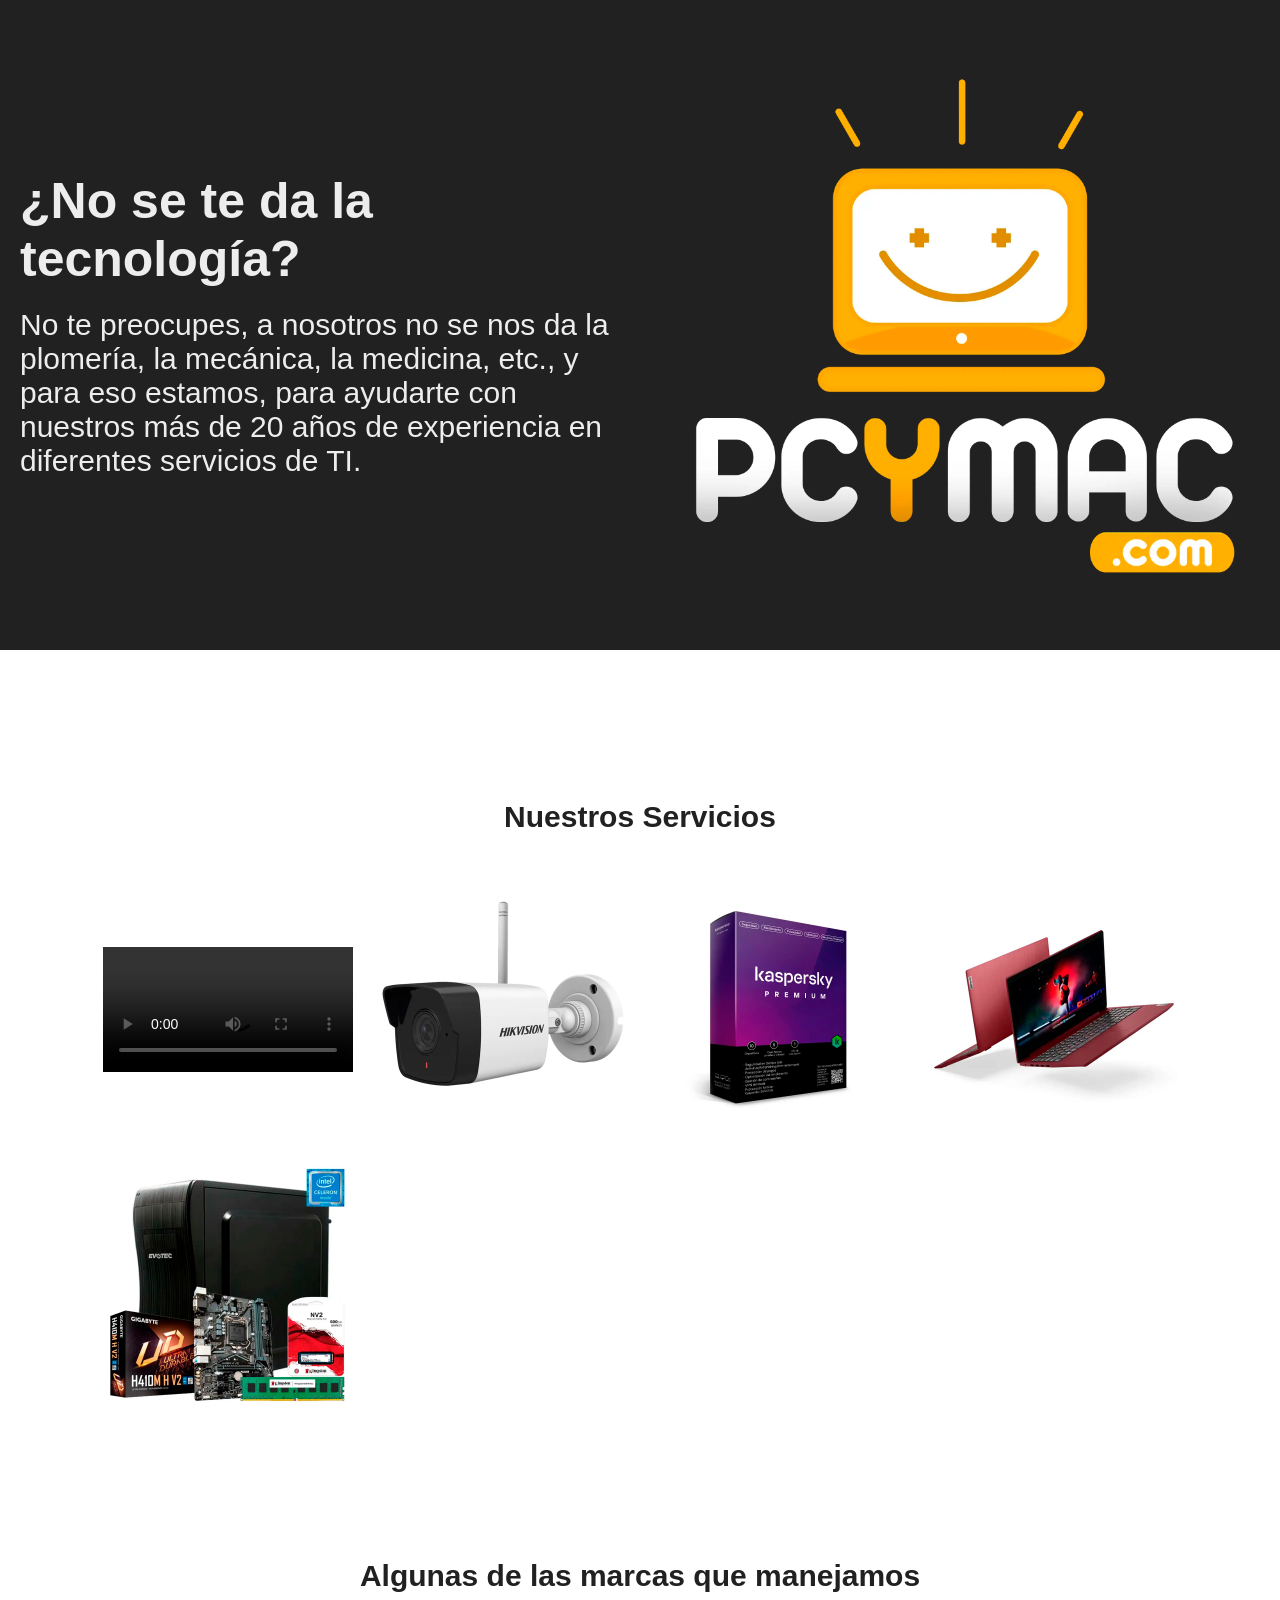
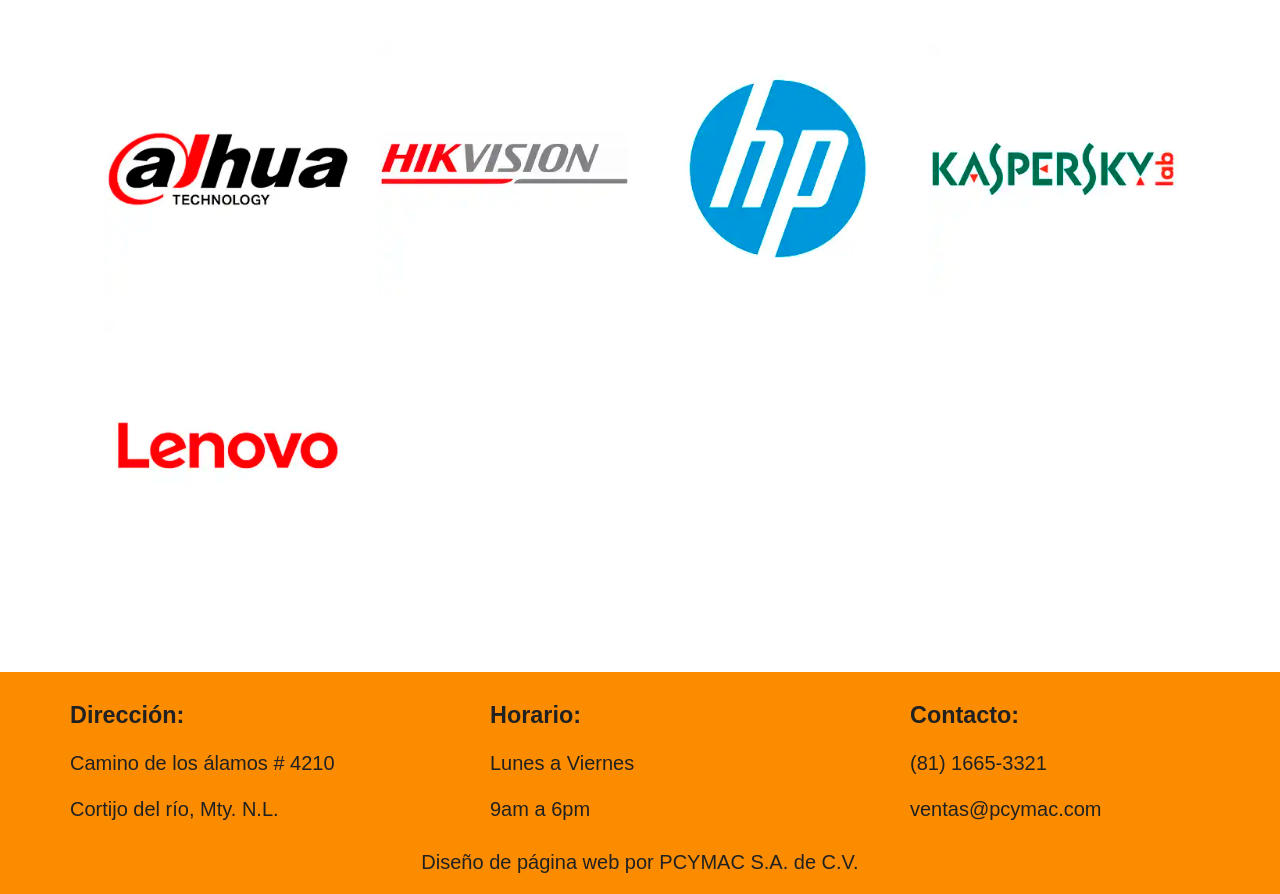
==== pcymac-servicios/index.html @ 591e0f41 "tenia el GA4 desactivado y arregle el footer" ====
<!DOCTYPE html>
<html lang="es">  <!-- encontré un error aquí, favor de checar en otras páginas -->
<head>
      <meta charset="UTF-8">
      <meta http-equiv="X-UA-Compatible" content="IE=edge">
      <meta name="viewport" content="width=device-width, initial-scale=1.0">
      <meta name="robots" content="index,follow">
      <link rel="canonical" href="https://pcymac.com/servicios/" > <!-- CAMBIAR LOS CANONICALS QUE TENGAMSO MAL EN OTRAS PAGINAS  -->
      <title>Servicios de TI - PCYMAC</title>
      <meta name="description" content="PCYMAC es una empresa de Monterrey, N.L. México, con mas de 20 años de experiencia en la reparación de computadoras, ya sean del tipo Laptop o Desktop" >
      <link rel="shortcut icon" href="../images/favicon.ico">
      <link rel="stylesheet" href="servicios.css">
      <!-- GA4 -->
      <script async src="https://www.googletagmanager.com/gtag/js?id=G-VNJ37D72L5"></script>
      <script>
            window.dataLayer = window.dataLayer || [];
            function gtag(){dataLayer.push(arguments);}
            gtag('js', new Date());
            
            gtag('config', 'G-VNJ37D72L5');
      </script> 
      <!-- <link rel="preconnect" href="https://fonts.googleapis.com">
      <link rel="preconnect" href="https://fonts.gstatic.com" crossorigin>
      <link href="https://fonts.googleapis.com/css2?family=Press+Start+2P&display=swap" rel="stylesheet"> -->
</head>
<main>
      <section class="hero">
            <div class="hero__info">
                  <h1 class="hero__title">¿No se te da la tecnología?</h1>
                  <p class="hero__text">No te preocupes, a nosotros no se nos da la plomería, la mecánica, la medicina, etc., y para eso estamos, para ayudarte con nuestros más de 20 años de experiencia en diferentes servicios de TI.</p>
            </div>
            <img class="hero__image" src="./imagenes/logo-pcymac.webp" alt="Logo de pcymac.com">
      </section>
      <section class="ourServices">
            <h2 class="ourServices__title">Nuestros Servicios</h2>
            <div class="ourServices__grid">
                  <video class="ourServices__item ourServices__item--video" src="./videos/video.mp4" autoplay controls></video>
                  <img class="ourServices__item" src="./imagenes/servicios/camara-wifi.webp" alt="Cámara de seguridad de la marca HikVision">
                  <img class="ourServices__item" src="./imagenes/servicios/kaspersky-antivirus.webp" alt="Antivirus Kaspersky">
                  <img class="ourServices__item" src="./imagenes/servicios/laptop-roja.webp" alt="Computadora portatil color roja">
                  <img class="ourServices__item" src="./imagenes/servicios/computadora-generecia.webp" alt="Computadora Genérica">
            </div>
      </section>
      <section class="marcas">
            <h2 class="ourServices__title">Algunas de las marcas que manejamos</h2>
            <div class="marcas__grid">
                  <div class="marcas__imagen">
                        <img src="./imagenes/marcas/dahua.webp" alt="Logo de la marca de cámaras de cctv Dahua">
                  </div>
                  <div class="marcas__imagen">
                        <img src="./imagenes/marcas/hikvision.webp" alt="Logo de la marca de cámaras de cctv Hikvision">
                  </div>
                  <div class="marcas__imagen">
                        <img src="./imagenes/marcas/hp.webp" alt="Logo de la marca de computadoras e impresoras HP">
                  </div>
                  <div class="marcas__imagen">
                        <img src="./imagenes/marcas/kaspersky.webp" alt="Logo de la marca de antivirus Kaspersky">
                  </div>
                  <div class="marcas__imagen">
                        <img src="./imagenes/marcas/lenovo.webp" alt="Logo de la marca de computadoras lenovo">
                  </div>
            </div>
      </section>
      <footer class="footer">
            <div class="footer__grid">
                  <div class="footer__item">
                        <h3 class="footer__title">Dirección:</h3><br>
                        <p class="footer__texto">Camino de los álamos # 4210</p><br>
                        <p class="footer__texto">Cortijo del río, Mty. N.L.</p>  
                  </div>
                  <div class="footer__item">
                        <h3 class="footer__title">Horario:</h3><br>
                        <p class="footer__texto">Lunes a Viernes</p><br>
                        <p class="footer__texto">9am a 6pm</p>  
                  </div>
                  <div class="footer__item">
                        <h3 class="footer__title">Contacto:</h3><br>
                        <p class="footer__texto">(81) 1665-3321</p><br>
                        <p class="footer__texto">ventas@pcymac.com</p>  
                  </div>
            </div>
            <div >
                  <p class="footer__autor">Diseño de página web por PCYMAC S.A. de C.V.</p>
            </div>
      </footer>
</main>      
</body>
</html>
---- pcymac-servicios/servicios.css ----
* {
      box-sizing: border-box;
      padding: 0;
      margin: 0;
}

html {
      font-size: 62.5%;
      font-family: 'Roboto', sans-serif;
}

main {
      max-width: auto;
      margin: 0 auto;
}

.hero {
      display: grid;
      /* grid-template-columns: 1fr 1fr; */
      grid-template-columns: minmax(300px, 1fr) 1fr;
      grid-auto-rows: 650px;
      background-color: #212121;
}

.hero__info {
      align-self: center;
      justify-self: center;
      max-width: 70rem;
      padding: 2rem;
}

.hero__title {
      color: #ededed;
      font-size: 5rem;
      padding-bottom: 2rem;
}

.hero__text {
      color: #ededed;
      font-size: 3rem;
}

.hero__image {
      width: 100%;
      height: 100%;
      object-fit: contain;
}

/* ------------------------------------------------------------ */
/*                        SEGUNDA SECCION                       */
/* ------------------------------------------------------------ */

.ourServices {
      margin: 10rem 0;
}

.ourServices__title {
      font-size: 3rem;
      color: #212121;
      font-weight: bolder;
      text-align: center;
      padding: 5rem;
      
}

.ourServices__grid {
      display: grid;
      grid-template-columns: repeat(auto-fit, minmax(150px, 250px));
      grid-auto-rows: 1fr;
      gap: 2.5rem;
      place-content: center;
}

.ourServices__item {
      width: 100%;
      height: auto;
      align-self: center;
}

.ourServices__item--video {
      background-color: #19c252;
      grid-area: 1 / 1 / 2 / 2;
      
      height: auto;
}


/* ------------------------------------------------------------ */
/*                        TERCERA SECCION                       */
/* ------------------------------------------------------------ */
.marcas {
      margin-bottom: 100px;
}
.marcas__grid {
      display: grid;
      grid-template-columns: repeat(auto-fit, minmax(100px, 250px));
      /* grid-auto-rows: 1fr; */
      gap: 2.5rem;
      place-content: center;

      /* background-color: #585857; */
}

.marcas__imagen img {
      width: 100%;
      height: 100%;
}

/* ------------------------------------------------------------ */
/*                       SECCION DE FOOTER                      */
/* ------------------------------------------------------------ */

.footer {      
      background-color: #fb8c00;      
      color: #212121;      
      font-size: 2rem;
}

.footer__grid {
      display: grid;
      grid-template-columns: repeat(auto-fit, minmax(240px, 1fr));
      
      padding: 20px;
      justify-content: center;
      gap: 20px;
}

/* .footer__title {
font-size: 2rem;
color: #ededed;
} */

.footer__item {
      margin: 0 auto;  /* Con esto ya pude centrarlo */
      padding: 10px;
      width: 320px;
} 

.footer__autor{
      display: grid;
      grid-template-columns: 1fr;
      justify-items: center;
      padding-bottom: 20px;
      width: auto;
}

/* ------------------------------------------------------------ */
/*                     SECCION RESPONSIVA                       */
/* ------------------------------------------------------------ */

@media screen and (max-width: 768px) {

      .hero {
            grid-template-columns: minmax(300px, 500px);
            grid-auto-rows: 450px;
            justify-content: center;
      }

      .hero__image {
            grid-area: 1 / 1 / 2 / 2;
      }

      .ourServices__grid, .marcas__grid {
            grid-template-columns: repeat(auto-fit, minmax(320px, 425px));
            grid-auto-rows: .7fr;
      }

      .ourServices__item--video {
            grid-area: 1 / 1 / 2 / 2;
      }

      /* .marcas__grid {
            grid-template-columns: repeat(auto-fit, minmax(320px, 425px));
      } */
      .footer {  
            font-size: 1.2rem;
      }

      .footer__item {
            width: 280px;
      } 

}
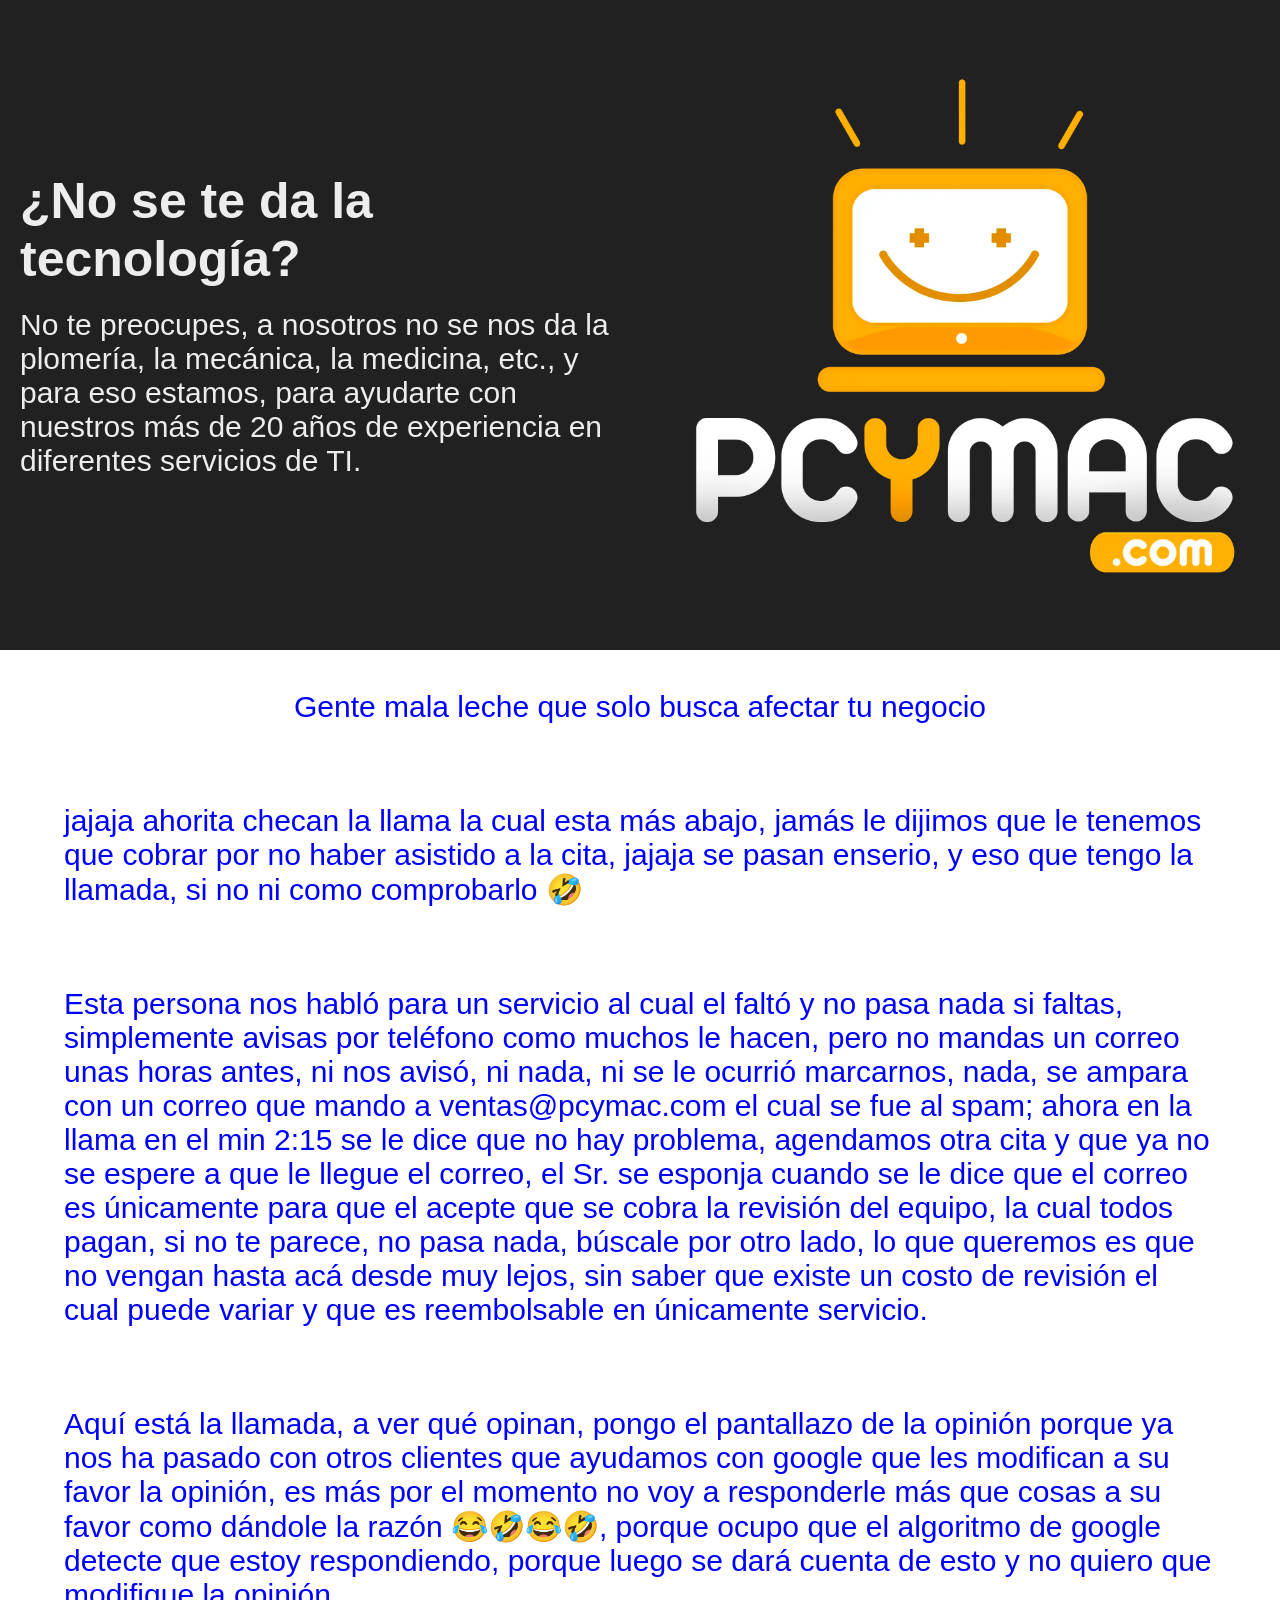
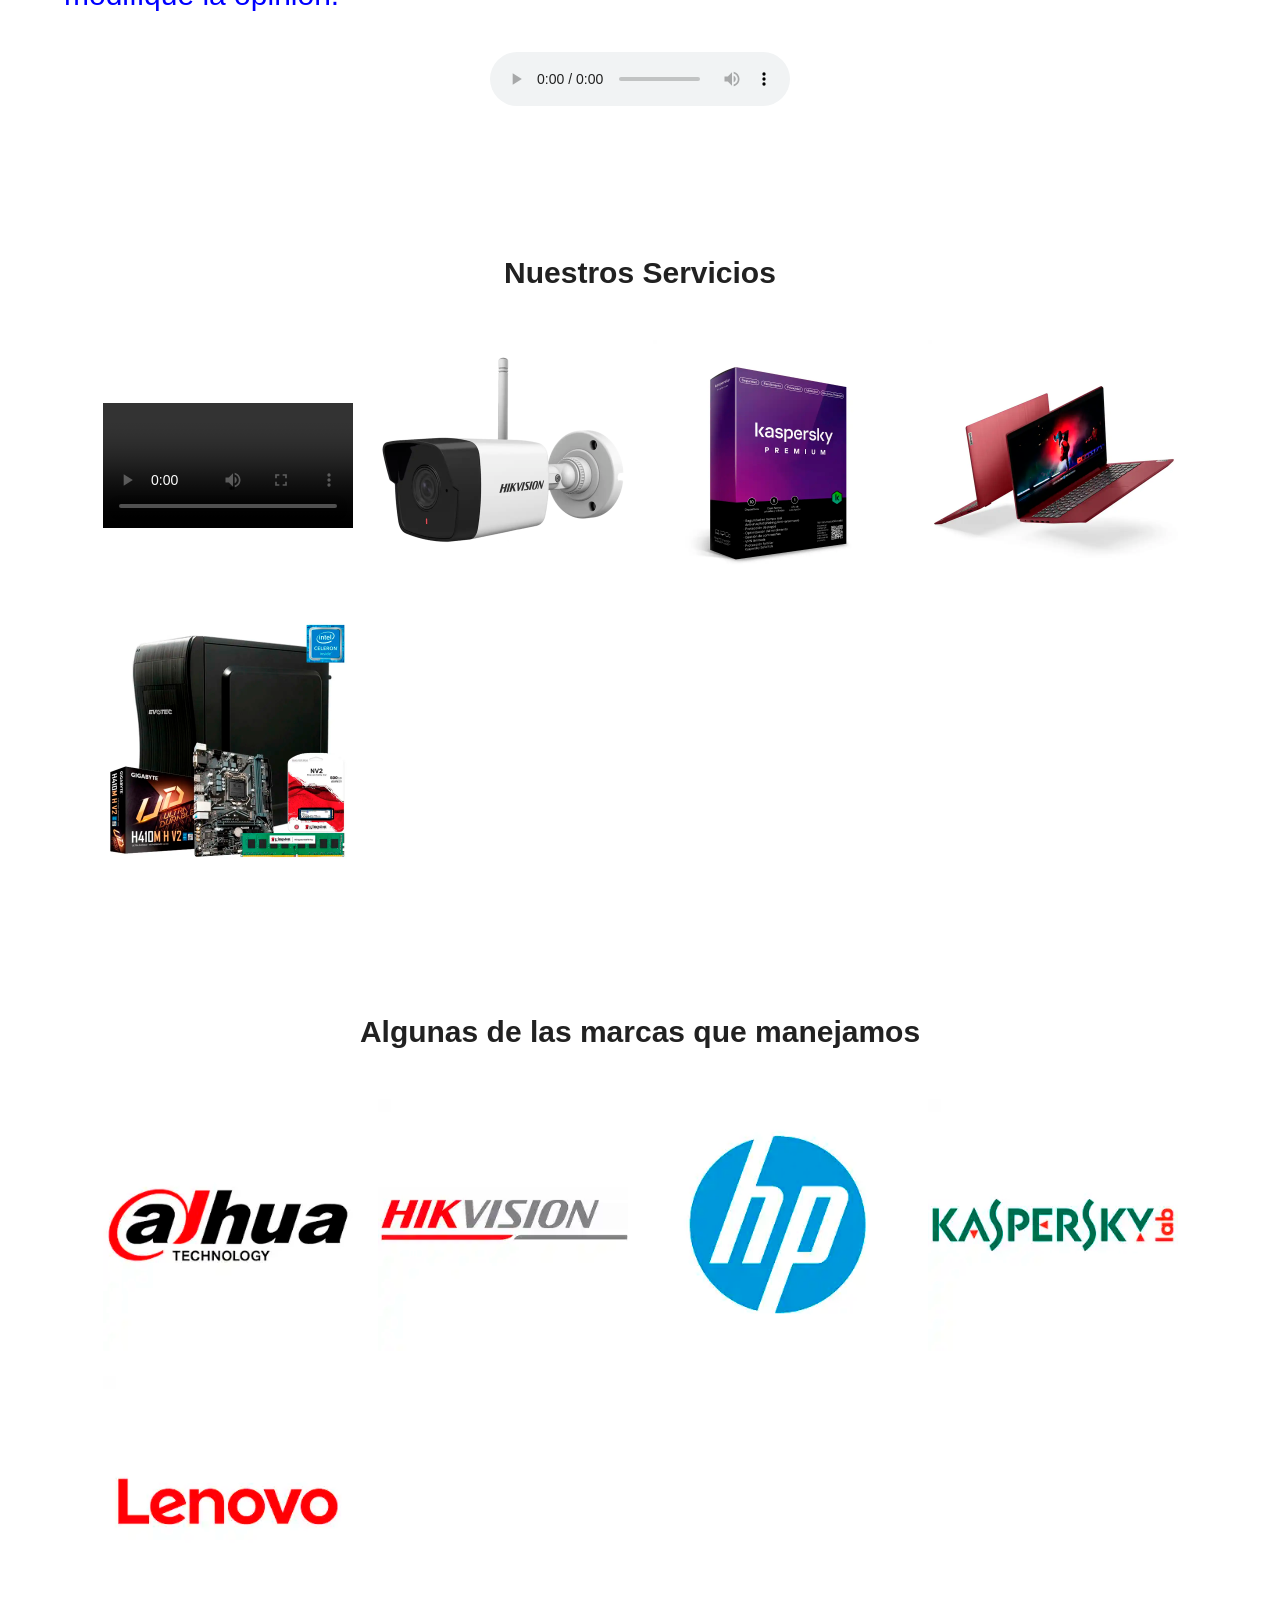
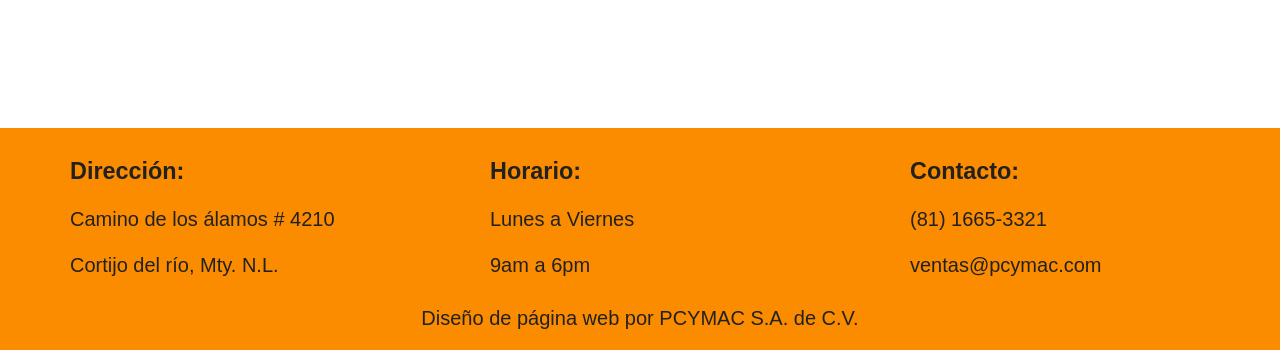
==== commit bcb8608e: "el mugroso que nos firmó una estrellita" ====
--- a/pcymac-servicios/index.html
+++ b/pcymac-servicios/index.html
@@ -31,10 +31,33 @@
             </div>
             <img class="hero__image" src="./imagenes/logo-pcymac.webp" alt="Logo de pcymac.com">
       </section>
+      <section class="gente-mugrosa">
+            <div class="contenedor__principal">
+                  <p>Gente mala leche que solo busca afectar tu negocio</p>
+
+                  <img src="/gente-mugrosa/comentario-negativo.png" alt="">
+
+                  <p>jajaja ahorita checan la llama la cual esta más abajo, jamás le dijimos que le tenemos que cobrar por no haber asistido a la cita, jajaja se pasan enserio, y eso que tengo la llamada, si no ni como comprobarlo 🤣</p>
+
+                  
+                  <img src="/gente-mugrosa/ricardo-pedraza-guido.png" alt="">
+                  
+                  <p>Esta persona nos habló para un servicio al cual el faltó y no pasa nada si faltas, simplemente avisas por teléfono como muchos le hacen, pero no mandas un correo unas horas antes, ni nos avisó, ni nada, ni se le ocurrió marcarnos, nada, se ampara con un correo que mando a ventas@pcymac.com el cual se fue al spam; ahora en la llama en el min 2:15 se le dice que no hay problema, agendamos otra cita y que ya no se espere a que le llegue el correo, el Sr. se esponja cuando se le dice que el correo es únicamente para que el acepte que se cobra la revisión del equipo, la cual todos pagan, si no te parece, no pasa nada, búscale por otro lado, lo que queremos es que no vengan hasta acá desde muy lejos, sin saber que existe un costo de revisión el cual puede variar y que es reembolsable en únicamente servicio.</p>
+
+                  <img src="/gente-mugrosa/telefono-ricardo-pedraza-guido.jpeg" alt="">
+
+                  <p>Aquí está la llamada, a ver qué opinan, pongo el pantallazo de la opinión porque ya nos ha pasado con otros clientes que ayudamos con google que les modifican a su favor la opinión, es más por el momento no voy a responderle más que cosas a su favor como dándole la razón 😂🤣😂🤣, porque ocupo que el algoritmo de google detecte que estoy respondiendo, porque luego se dará cuenta de esto y no quiero que modifique la opinión.</p>
+
+                  <audio src="/gente-mugrosa/llamada-de-guido.mp4" controls autoplay ></audio>
+                  
+            </div>
+
+      
+      </section>
       <section class="ourServices">
             <h2 class="ourServices__title">Nuestros Servicios</h2>
             <div class="ourServices__grid">
-                  <video class="ourServices__item ourServices__item--video" src="./videos/video.mp4" autoplay controls></video>
+                  <video class="ourServices__item ourServices__item--video" src="./videos/video.mp4" controls></video>
                   <img class="ourServices__item" src="./imagenes/servicios/camara-wifi.webp" alt="Cámara de seguridad de la marca HikVision">
                   <img class="ourServices__item" src="./imagenes/servicios/kaspersky-antivirus.webp" alt="Antivirus Kaspersky">
                   <img class="ourServices__item" src="./imagenes/servicios/laptop-roja.webp" alt="Computadora portatil color roja">
--- a/pcymac-servicios/servicios.css
+++ b/pcymac-servicios/servicios.css
@@ -45,6 +45,29 @@
       height: 100%;
       object-fit: contain;
 }
+
+
+.gente-mugrosa {
+      width: 100%;
+      height: auto;
+      font-size: 3rem;
+      color: blue;      
+}
+.contenedor__principal p {
+      display: grid;
+      justify-content: center;
+      max-width: 90%;
+      margin: 4rem auto;
+}
+.contenedor__principal img {
+      display: grid;
+      margin: 4rem auto;
+}
+.contenedor__principal audio {
+      display: grid;
+      margin: 4rem auto;
+}
+
 
 /* ------------------------------------------------------------ */
 /*                        SEGUNDA SECCION                       */
@@ -150,6 +173,20 @@
 
 @media screen and (max-width: 768px) {
 
+      .gente-mugrosa {
+            width: 425px;
+            font-size: 1.6rem;
+      }
+      .contenedor__principal p {
+      }
+      .contenedor__principal img {
+            max-width: 425px;
+      }
+      .contenedor__principal audio {
+            display: grid;
+            margin: 4rem auto;
+      }
+
       .hero {
             grid-template-columns: minmax(300px, 500px);
             grid-auto-rows: 450px;
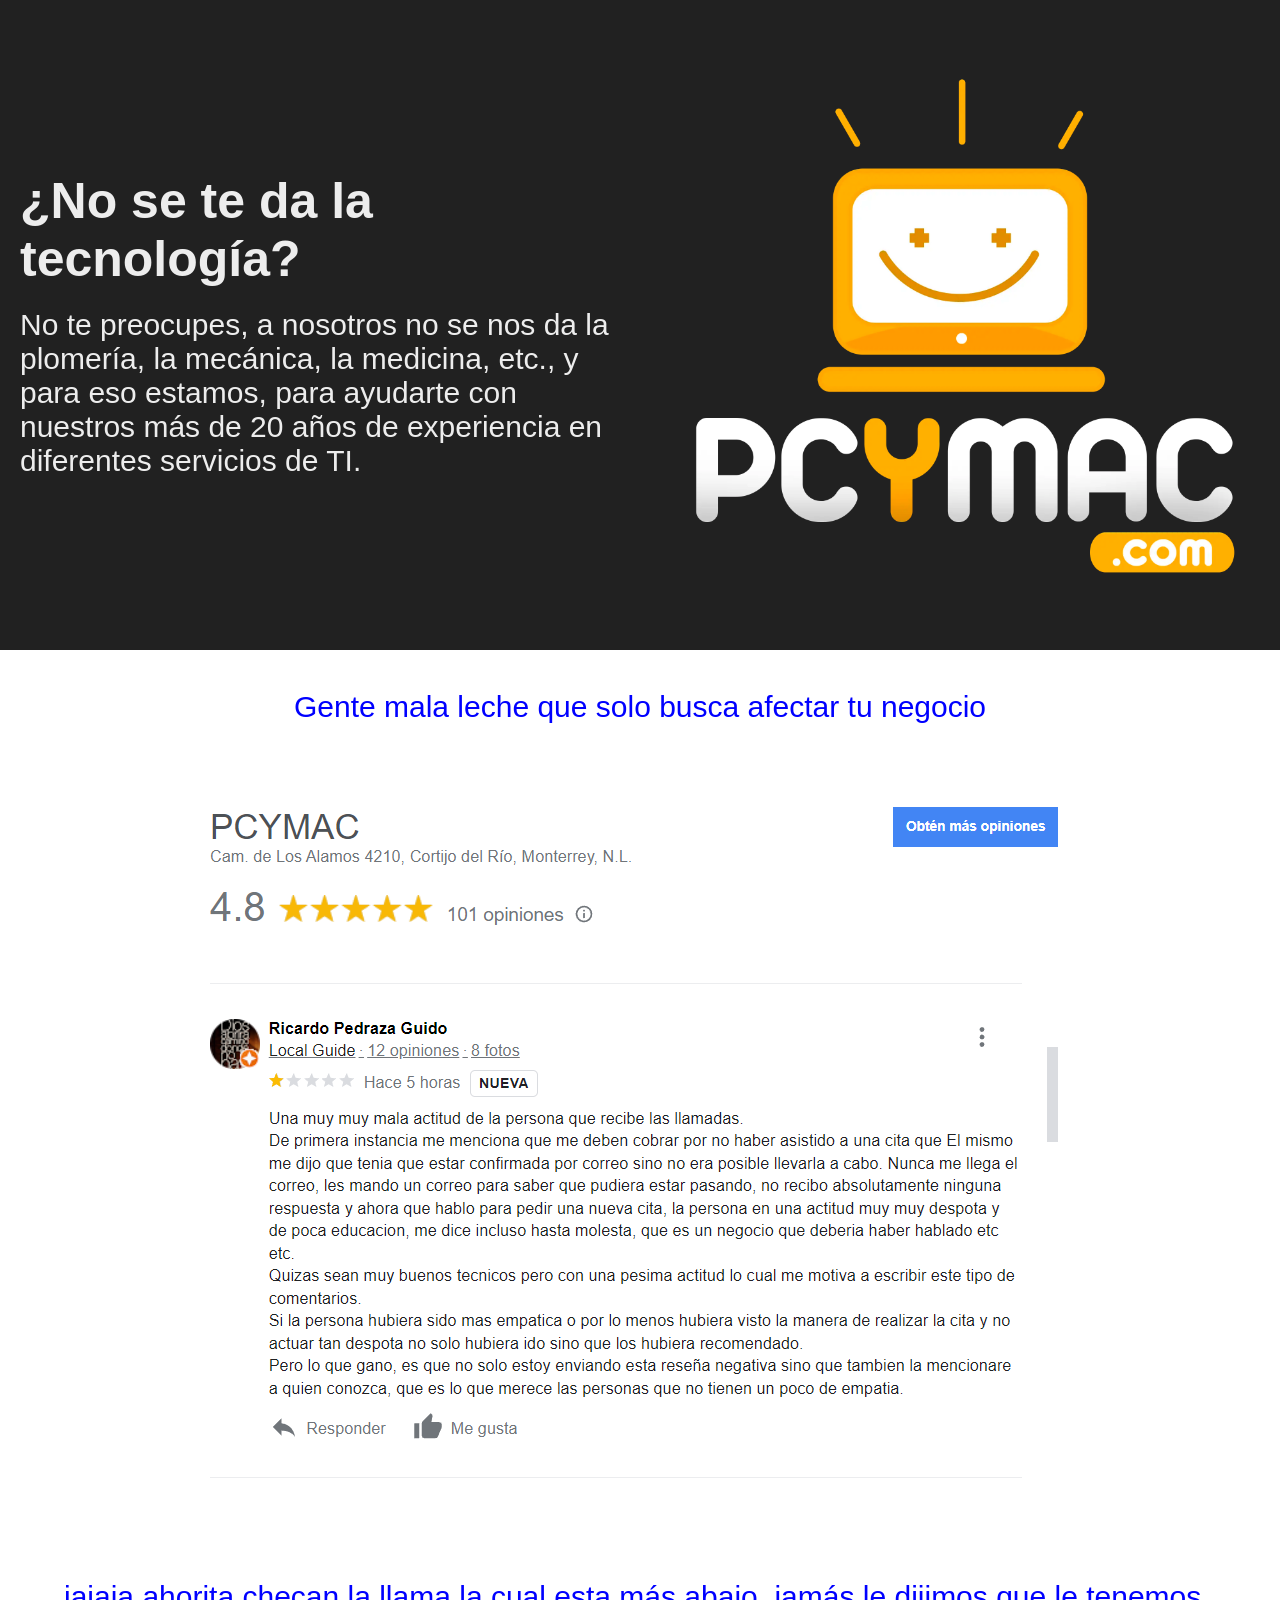
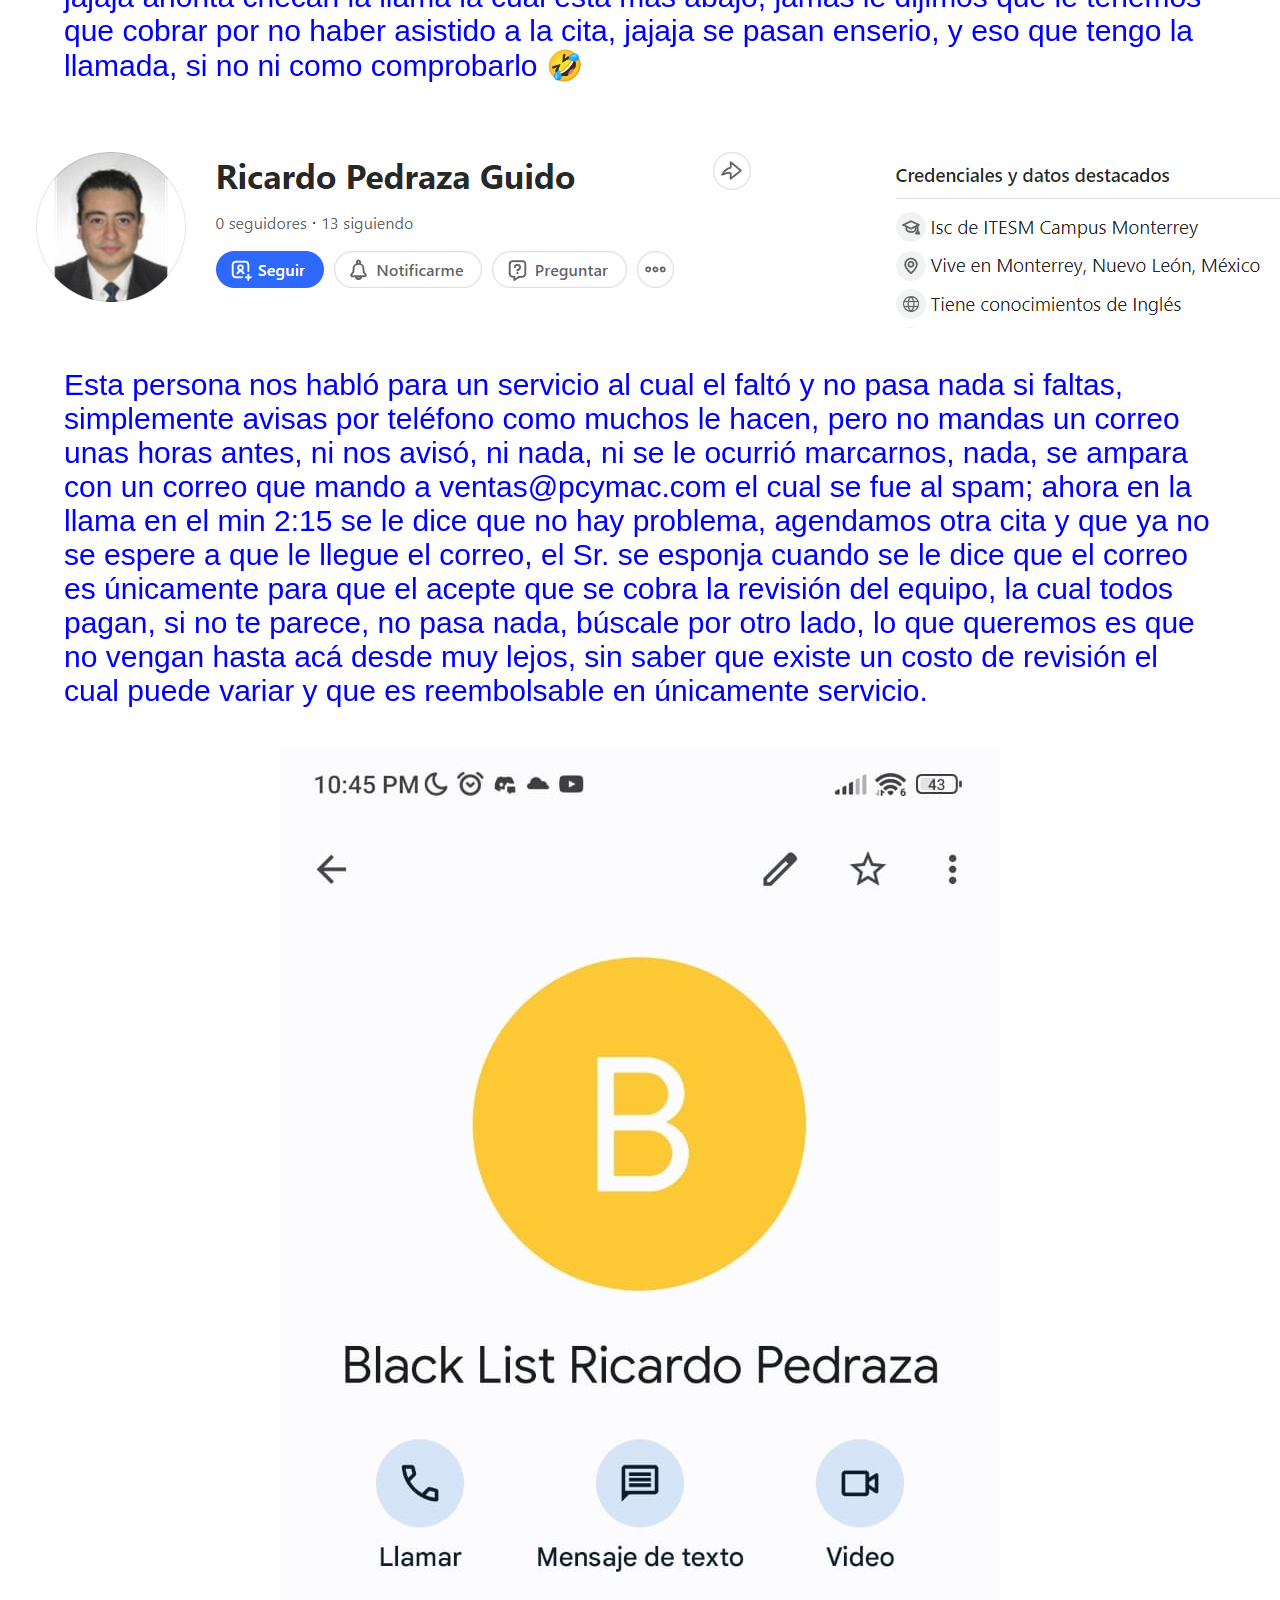
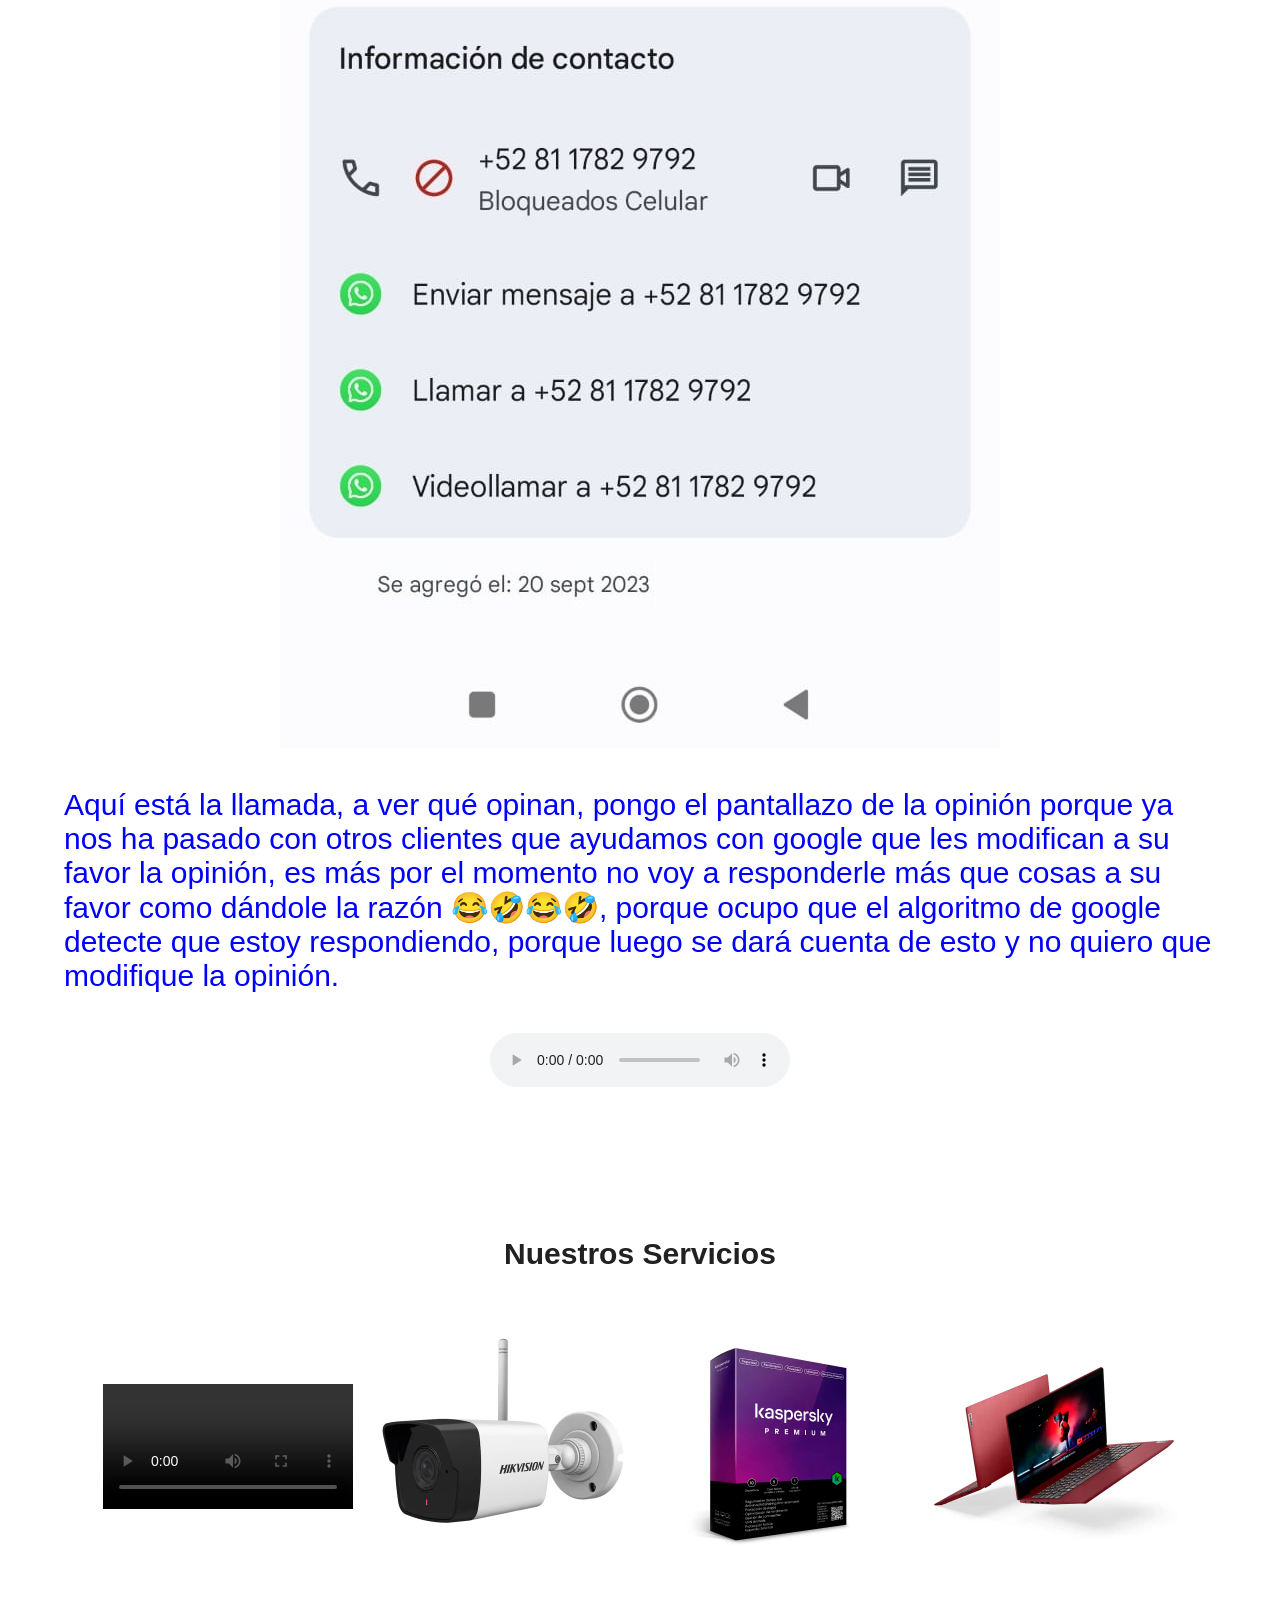
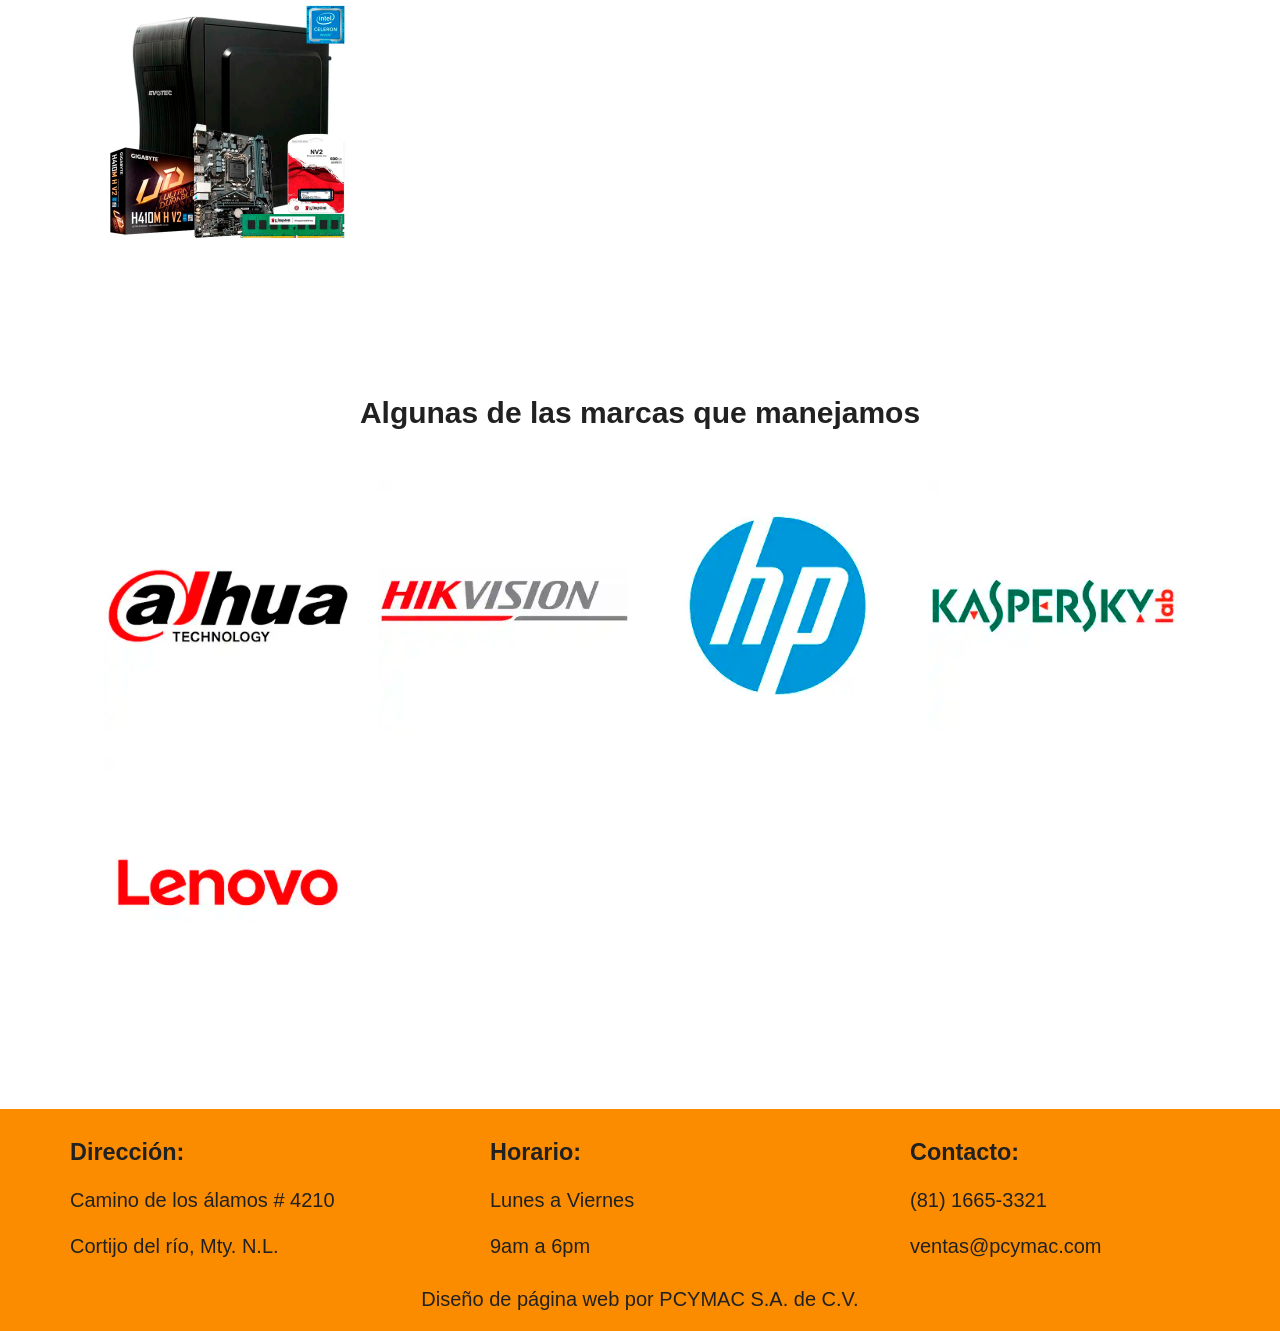
==== commit 1d588135: "me faltarron unos puntitos" ====
--- a/pcymac-servicios/index.html
+++ b/pcymac-servicios/index.html
@@ -35,20 +35,20 @@
             <div class="contenedor__principal">
                   <p>Gente mala leche que solo busca afectar tu negocio</p>
 
-                  <img src="/gente-mugrosa/comentario-negativo.png" alt="">
+                  <img src="./gente-mugrosa/comentario-negativo.png" alt="">
 
                   <p>jajaja ahorita checan la llama la cual esta más abajo, jamás le dijimos que le tenemos que cobrar por no haber asistido a la cita, jajaja se pasan enserio, y eso que tengo la llamada, si no ni como comprobarlo 🤣</p>
 
                   
-                  <img src="/gente-mugrosa/ricardo-pedraza-guido.png" alt="">
+                  <img src="./gente-mugrosa/ricardo-pedraza-guido.png" alt="">
                   
                   <p>Esta persona nos habló para un servicio al cual el faltó y no pasa nada si faltas, simplemente avisas por teléfono como muchos le hacen, pero no mandas un correo unas horas antes, ni nos avisó, ni nada, ni se le ocurrió marcarnos, nada, se ampara con un correo que mando a ventas@pcymac.com el cual se fue al spam; ahora en la llama en el min 2:15 se le dice que no hay problema, agendamos otra cita y que ya no se espere a que le llegue el correo, el Sr. se esponja cuando se le dice que el correo es únicamente para que el acepte que se cobra la revisión del equipo, la cual todos pagan, si no te parece, no pasa nada, búscale por otro lado, lo que queremos es que no vengan hasta acá desde muy lejos, sin saber que existe un costo de revisión el cual puede variar y que es reembolsable en únicamente servicio.</p>
 
-                  <img src="/gente-mugrosa/telefono-ricardo-pedraza-guido.jpeg" alt="">
+                  <img src="./gente-mugrosa/telefono-ricardo-pedraza-guido.jpeg" alt="">
 
                   <p>Aquí está la llamada, a ver qué opinan, pongo el pantallazo de la opinión porque ya nos ha pasado con otros clientes que ayudamos con google que les modifican a su favor la opinión, es más por el momento no voy a responderle más que cosas a su favor como dándole la razón 😂🤣😂🤣, porque ocupo que el algoritmo de google detecte que estoy respondiendo, porque luego se dará cuenta de esto y no quiero que modifique la opinión.</p>
 
-                  <audio src="/gente-mugrosa/llamada-de-guido.mp4" controls autoplay ></audio>
+                  <audio src="./gente-mugrosa/llamada-de-guido.mp4" controls autoplay ></audio>
                   
             </div>
 
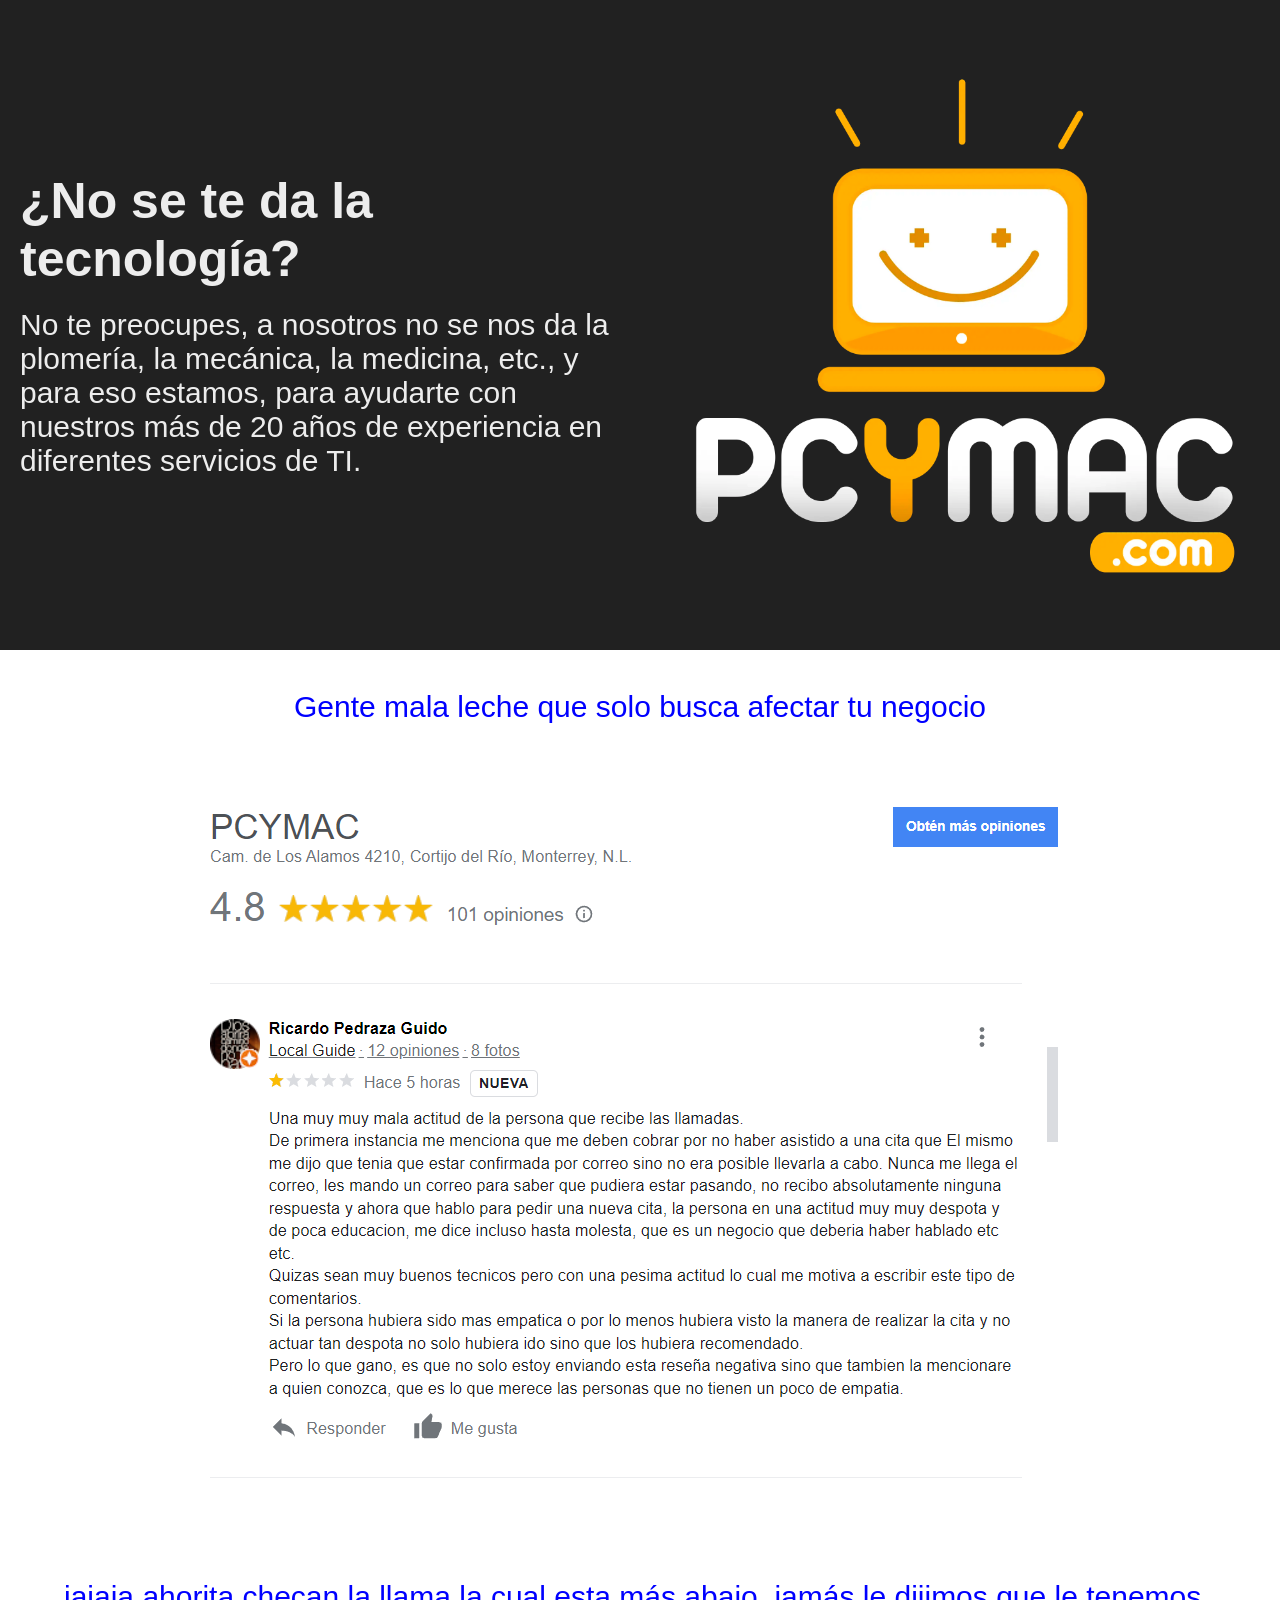
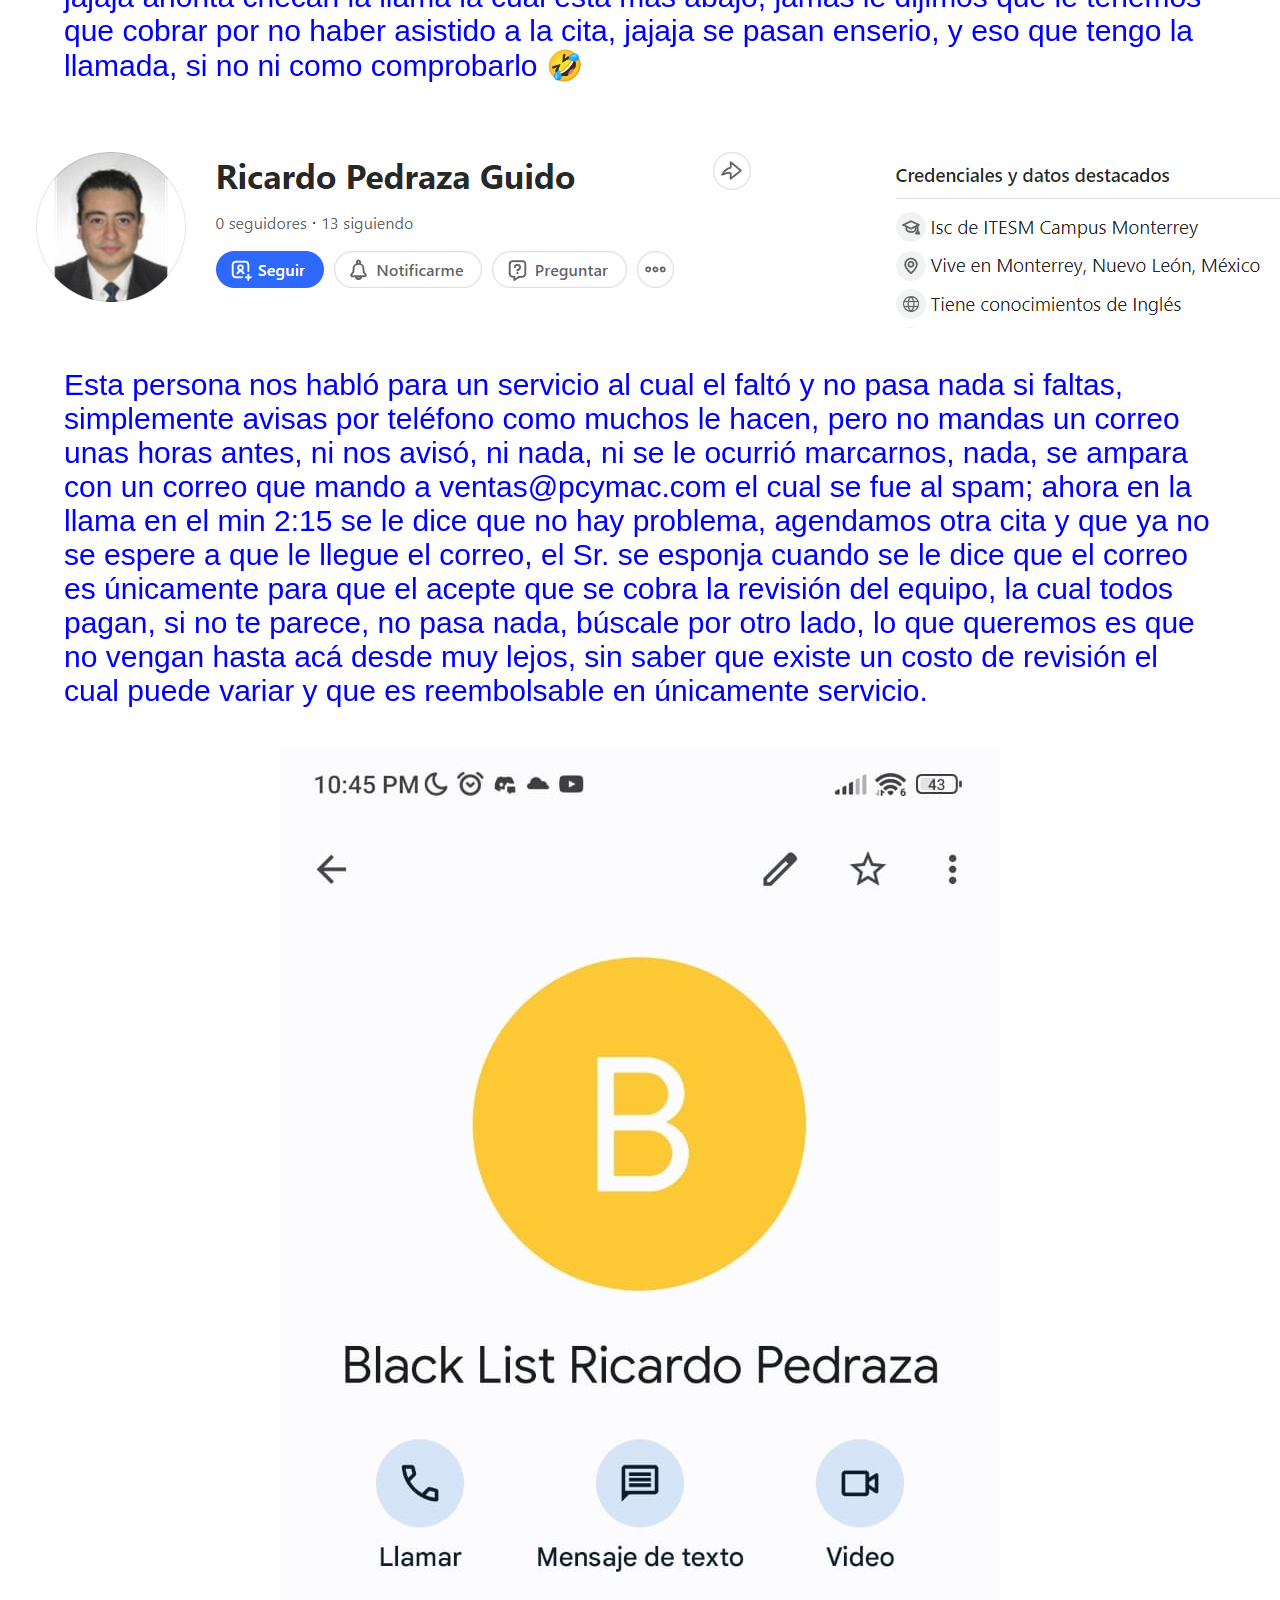
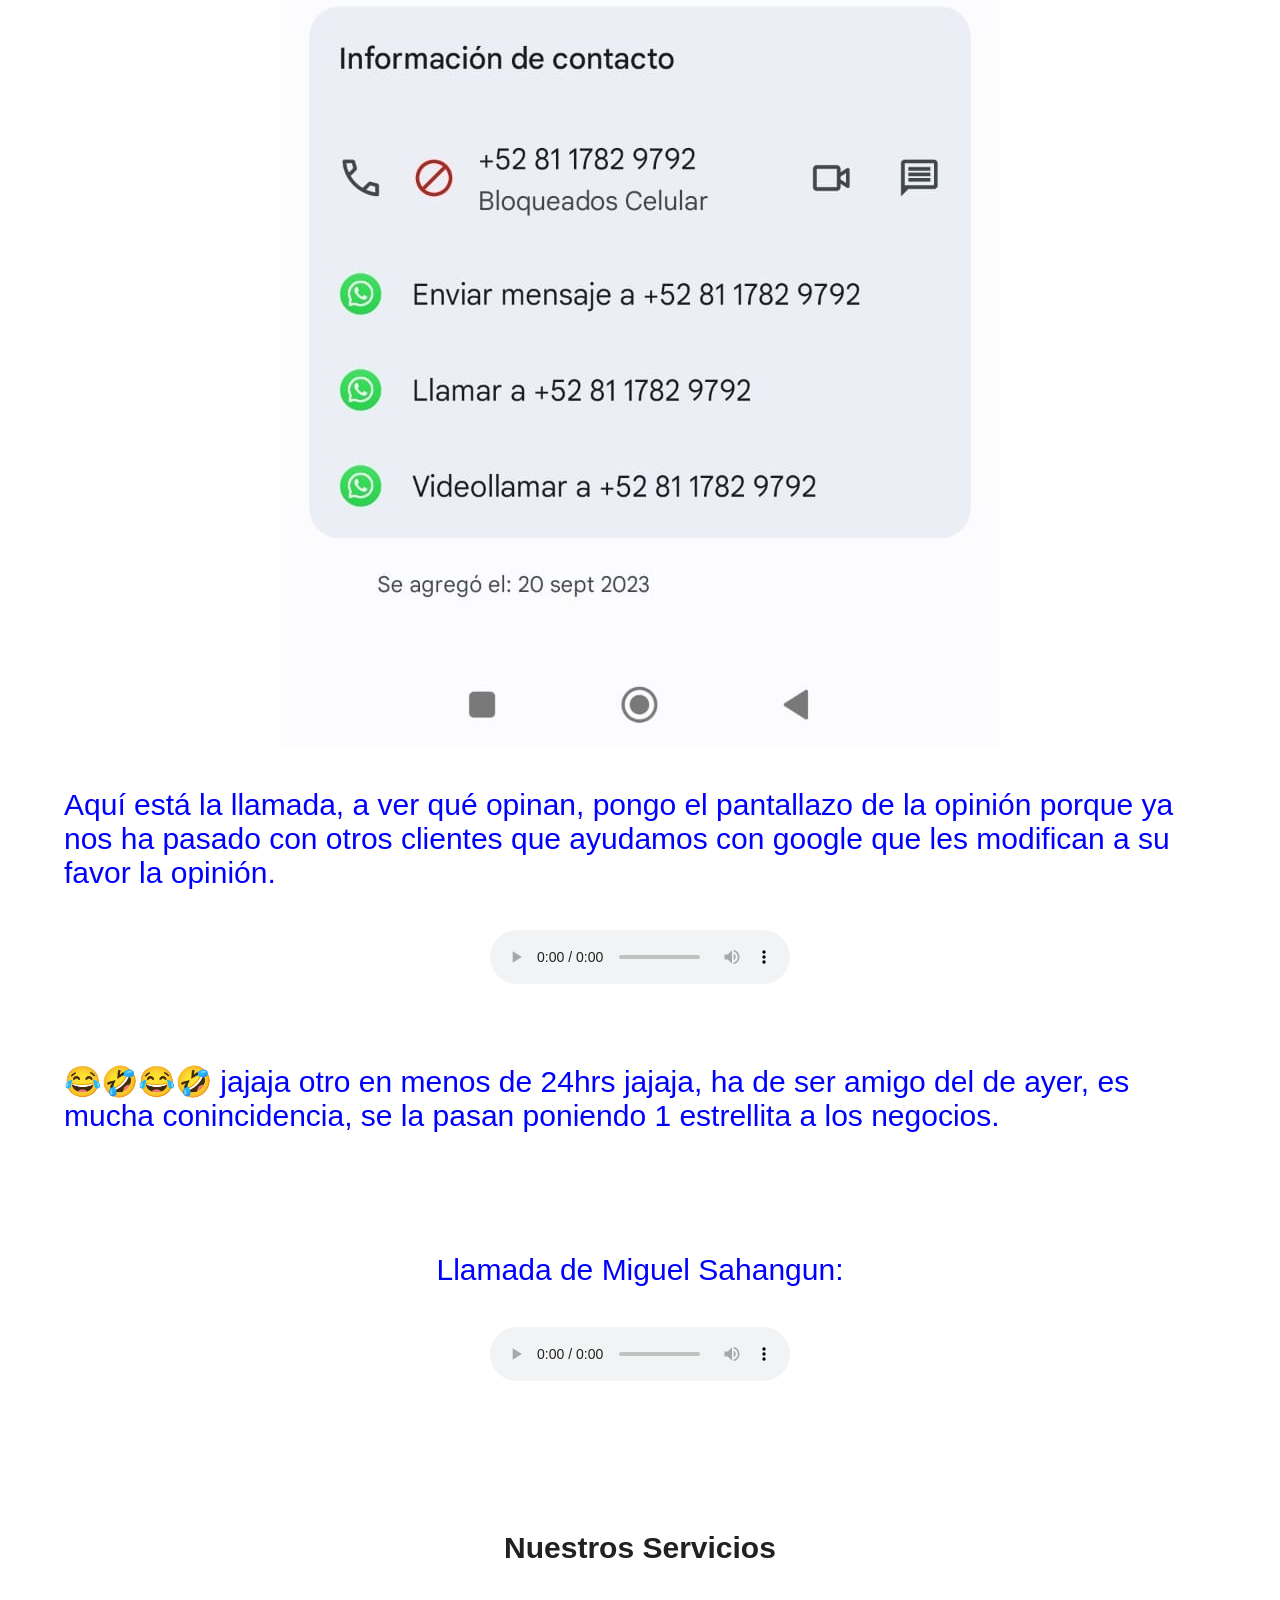
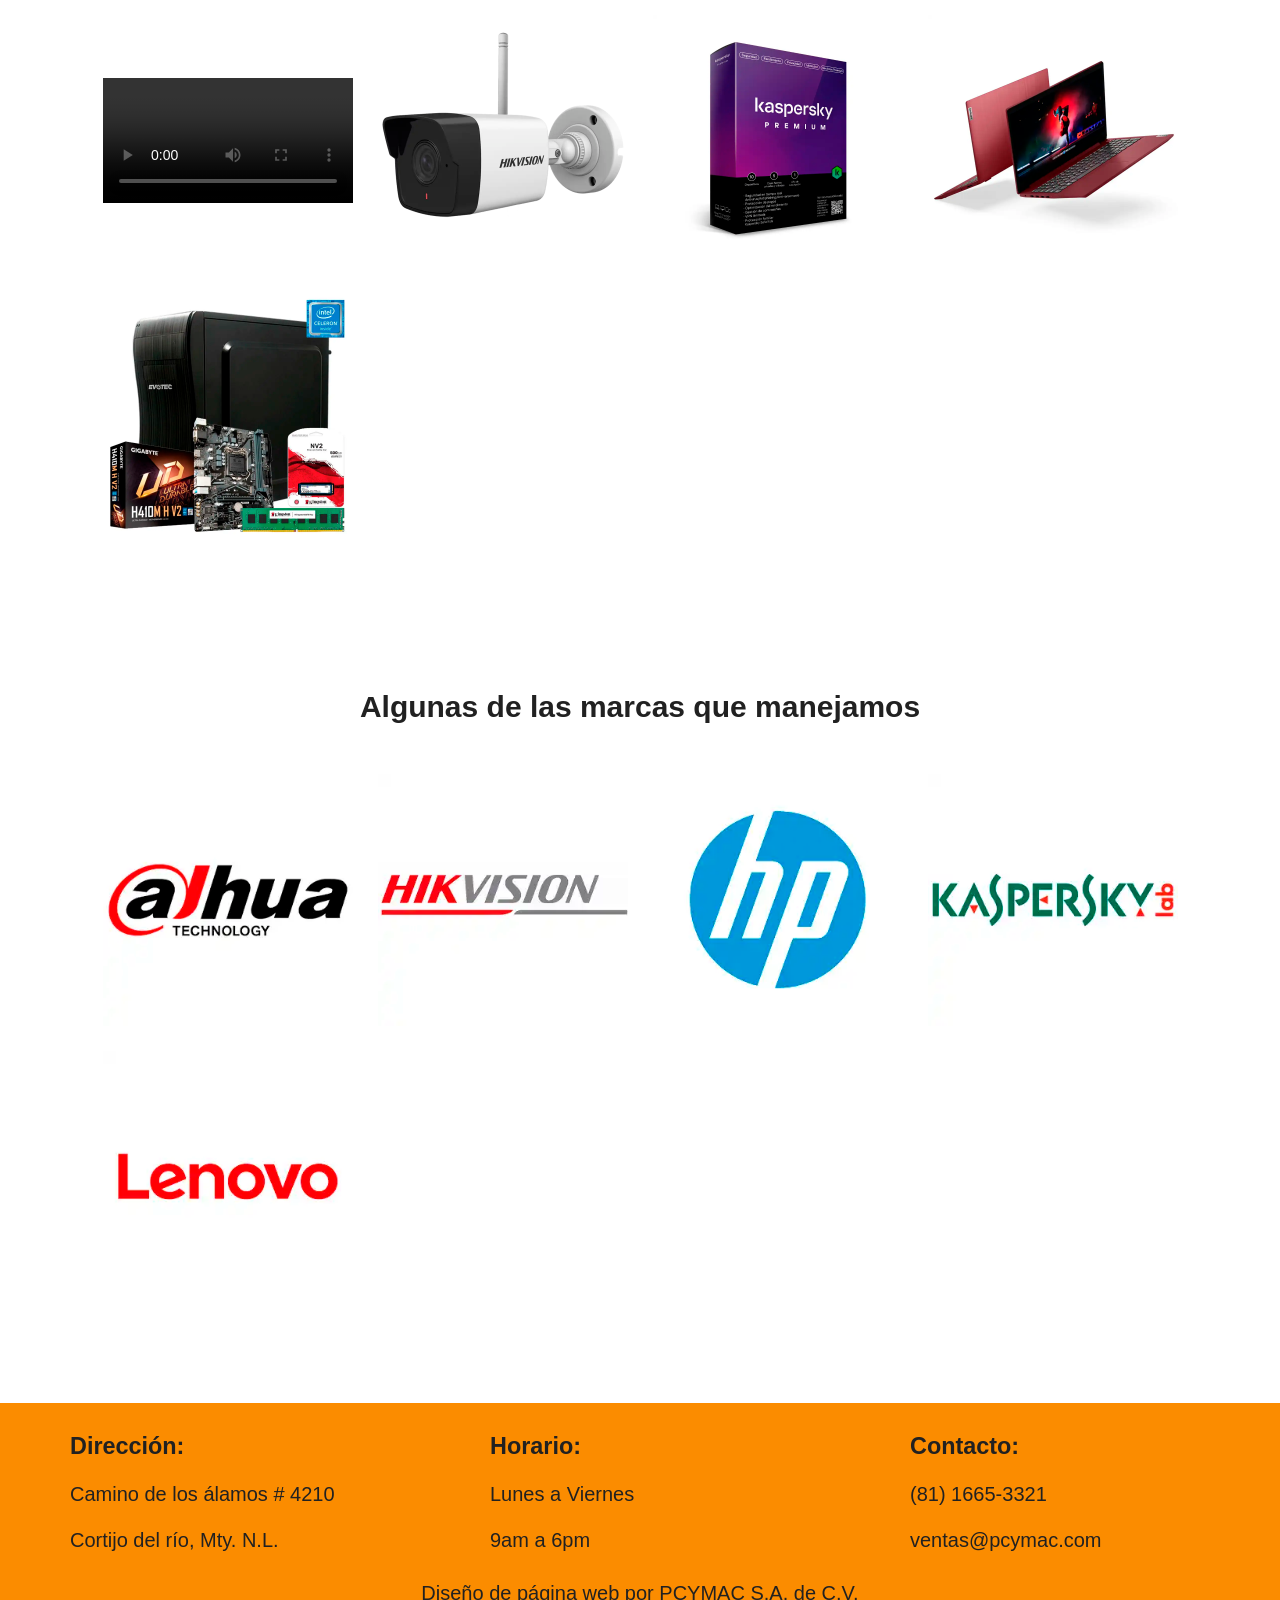
==== commit 5d7e4fb7: "ahora otro pndjo que no quiere hacer cita y se enoja" ====
--- a/pcymac-servicios/index.html
+++ b/pcymac-servicios/index.html
@@ -46,10 +46,21 @@
 
                   <img src="./gente-mugrosa/telefono-ricardo-pedraza-guido.jpeg" alt="">
 
-                  <p>Aquí está la llamada, a ver qué opinan, pongo el pantallazo de la opinión porque ya nos ha pasado con otros clientes que ayudamos con google que les modifican a su favor la opinión, es más por el momento no voy a responderle más que cosas a su favor como dándole la razón 😂🤣😂🤣, porque ocupo que el algoritmo de google detecte que estoy respondiendo, porque luego se dará cuenta de esto y no quiero que modifique la opinión.</p>
+                  <p>Aquí está la llamada, a ver qué opinan, pongo el pantallazo de la opinión porque ya nos ha pasado con otros clientes que ayudamos con google que les modifican a su favor la opinión.</p>
 
                   <audio src="./gente-mugrosa/llamada-de-guido.mp4" controls autoplay ></audio>
                   
+                  <img src="/gente-mugrosa/miguel-sahangun/opinion.png" alt="">
+                  
+                  <p>😂🤣😂🤣 jajaja otro en menos de 24hrs jajaja, ha de ser amigo del de ayer, es mucha conincidencia, se la pasan poniendo 1 estrellita a los negocios.</p>
+                  
+                  <img src="/gente-mugrosa/miguel-sahangun/jajaja-se-la-pasa-en-aguilas.png" alt="">
+
+                  <img src="/gente-mugrosa/telefono-ricardo-pedraza-guido.jpeg" alt="">
+
+                  <p>Llamada de Miguel Sahangun:</p>
+                  
+                  <audio src="./gente-mugrosa/miguel-sahangun/llamada-de-miguel-sahagun.mp4" controls ></audio>
             </div>
 
       
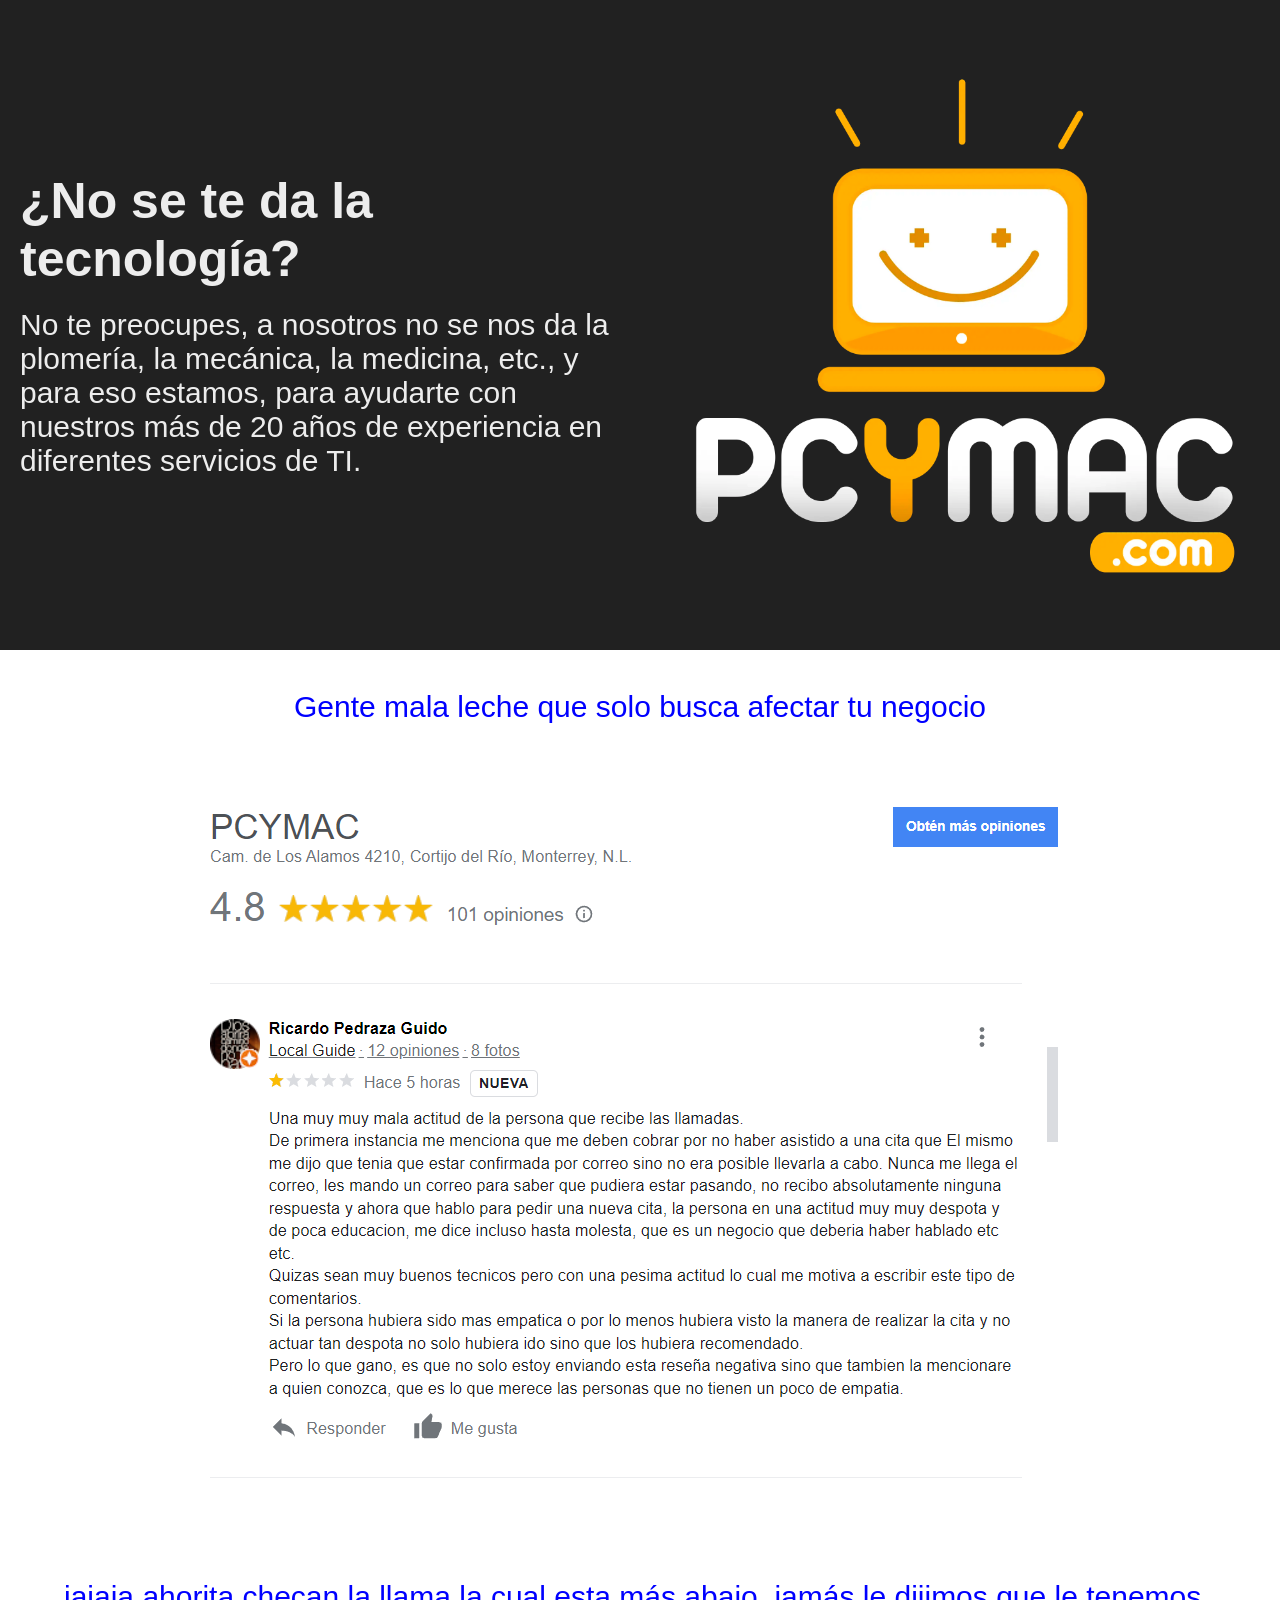
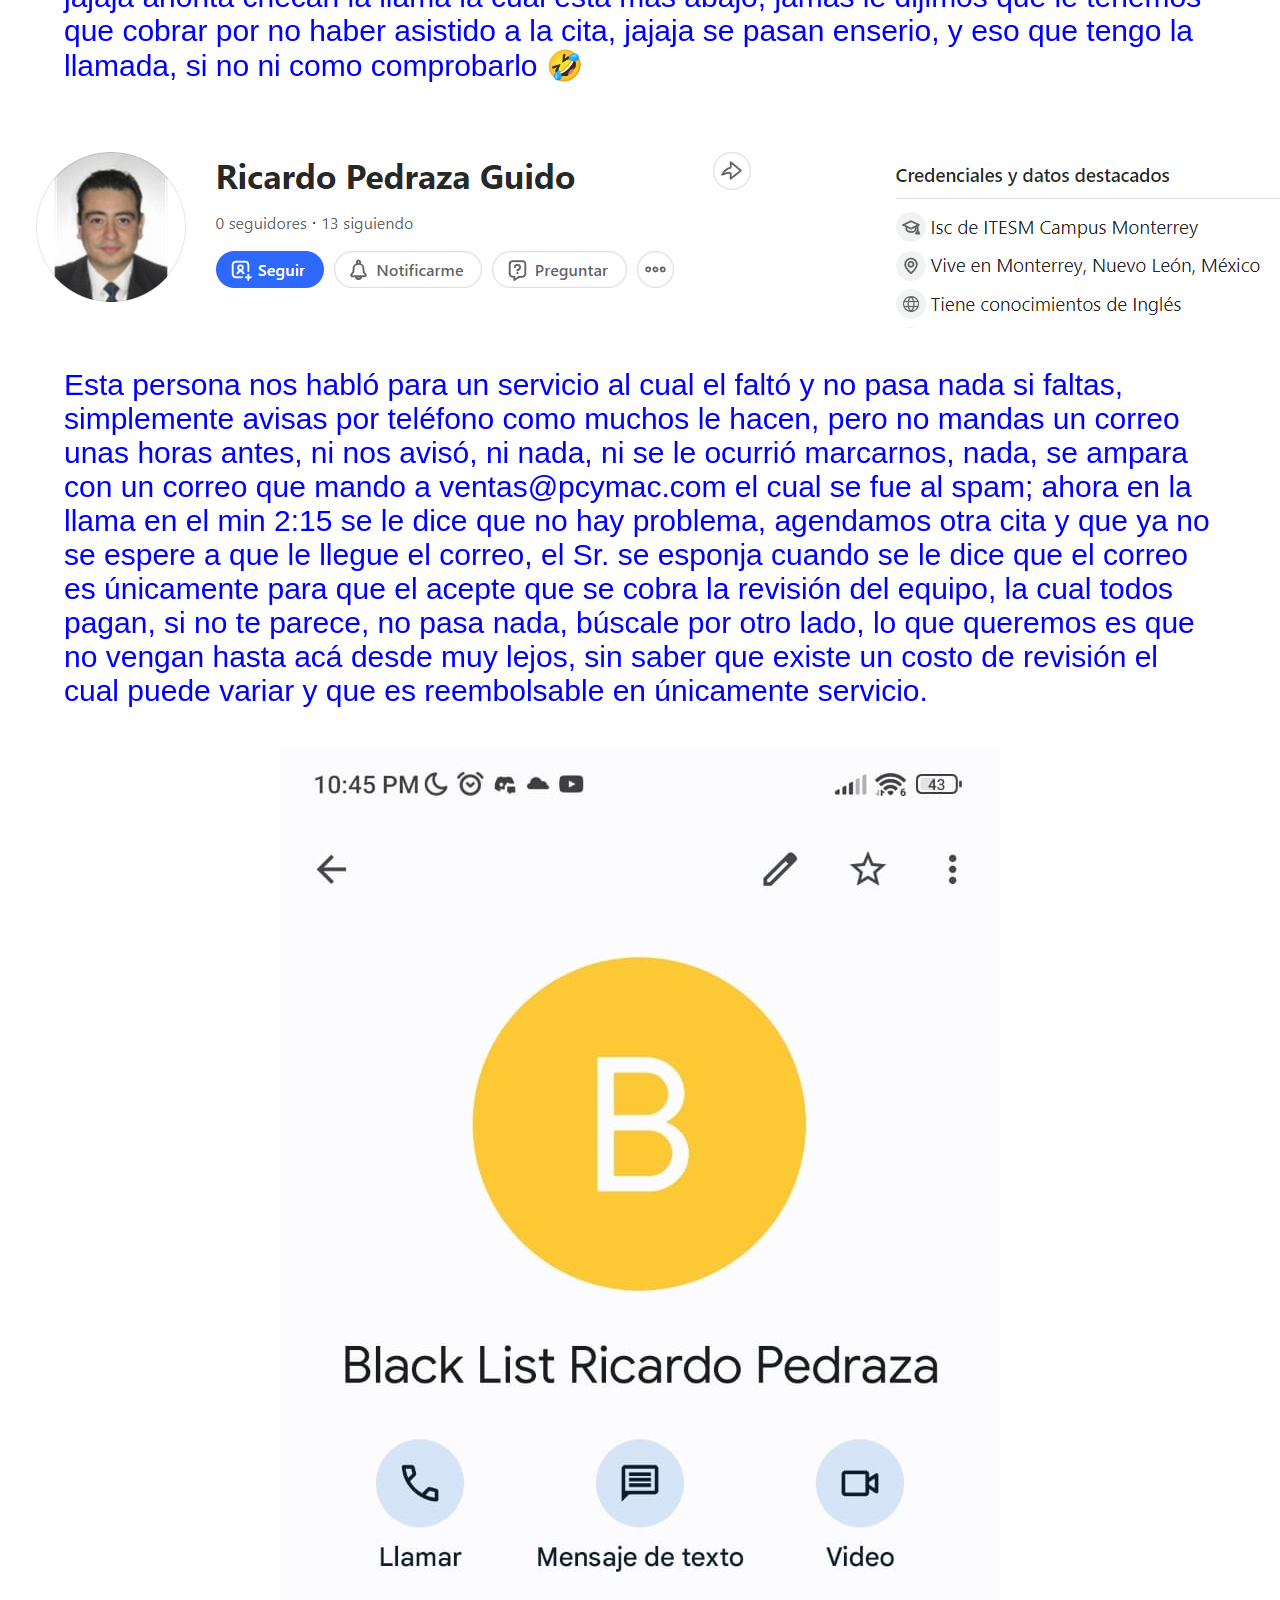
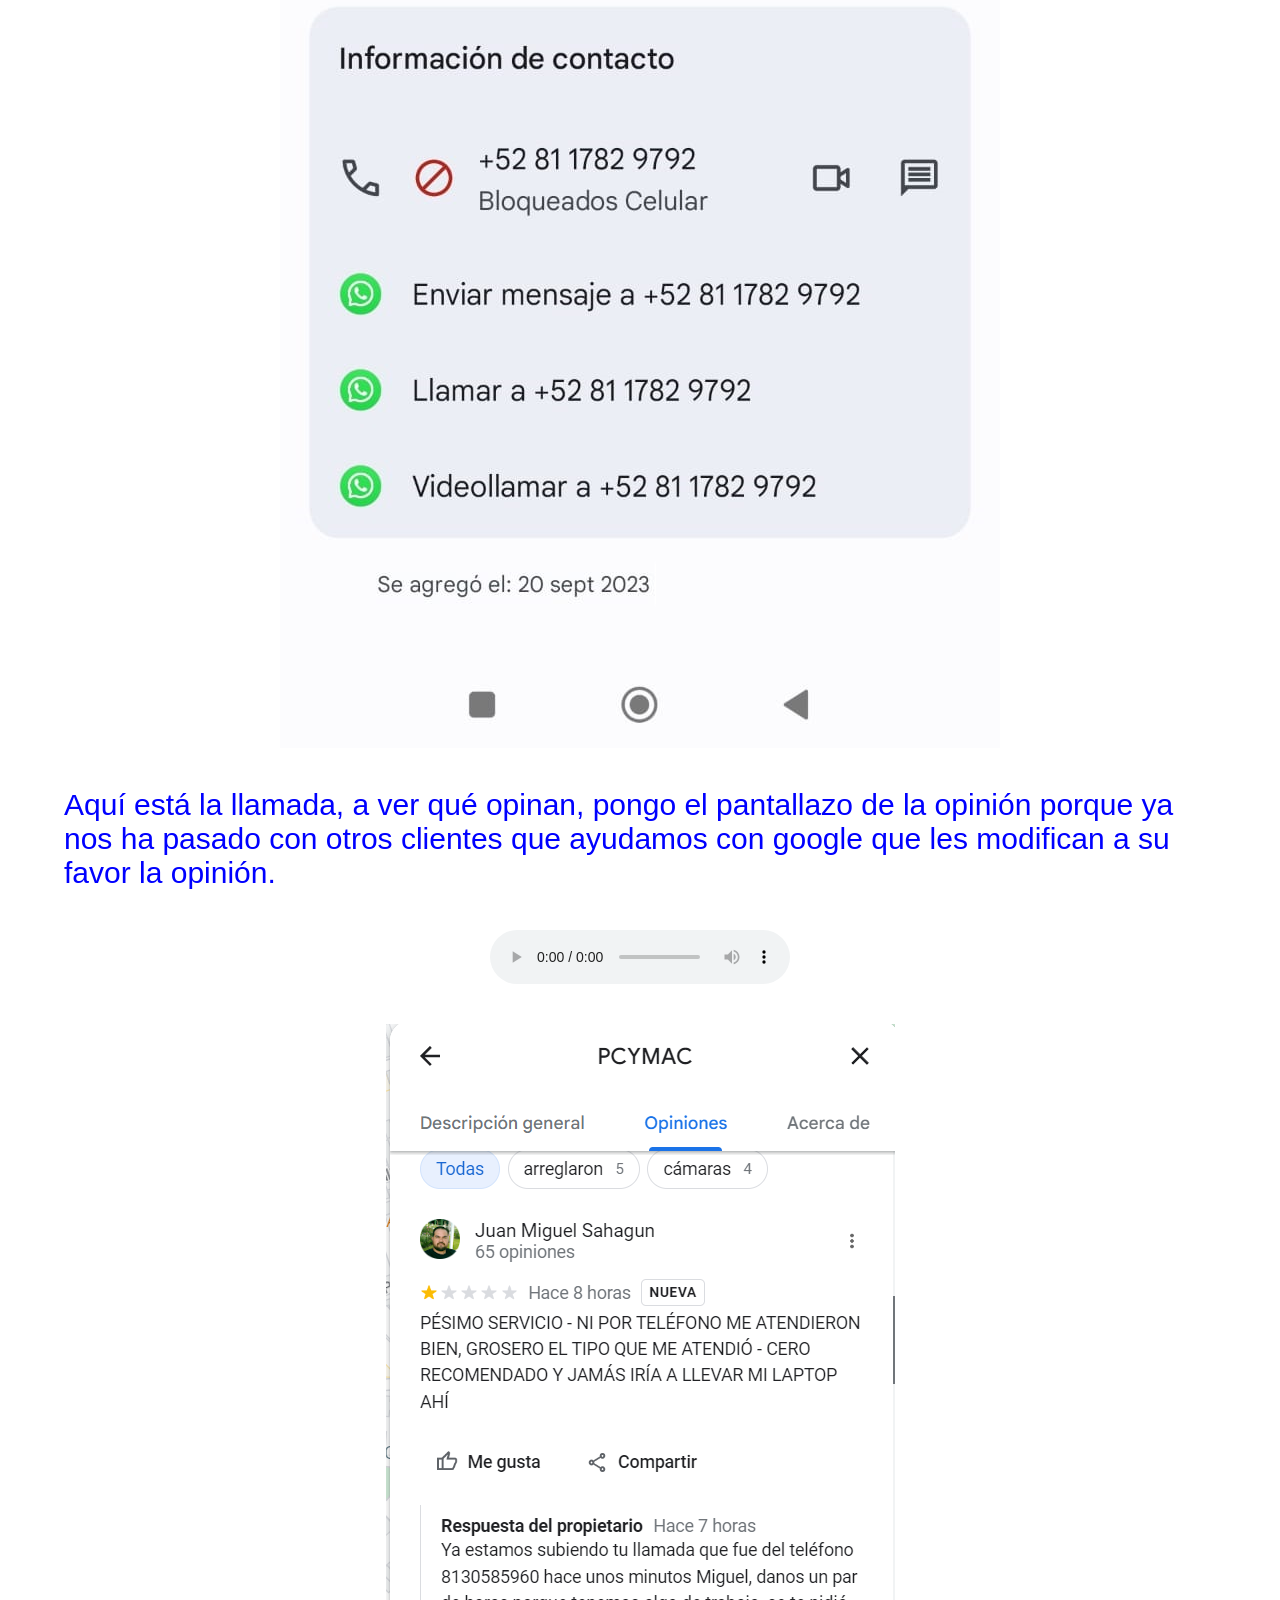
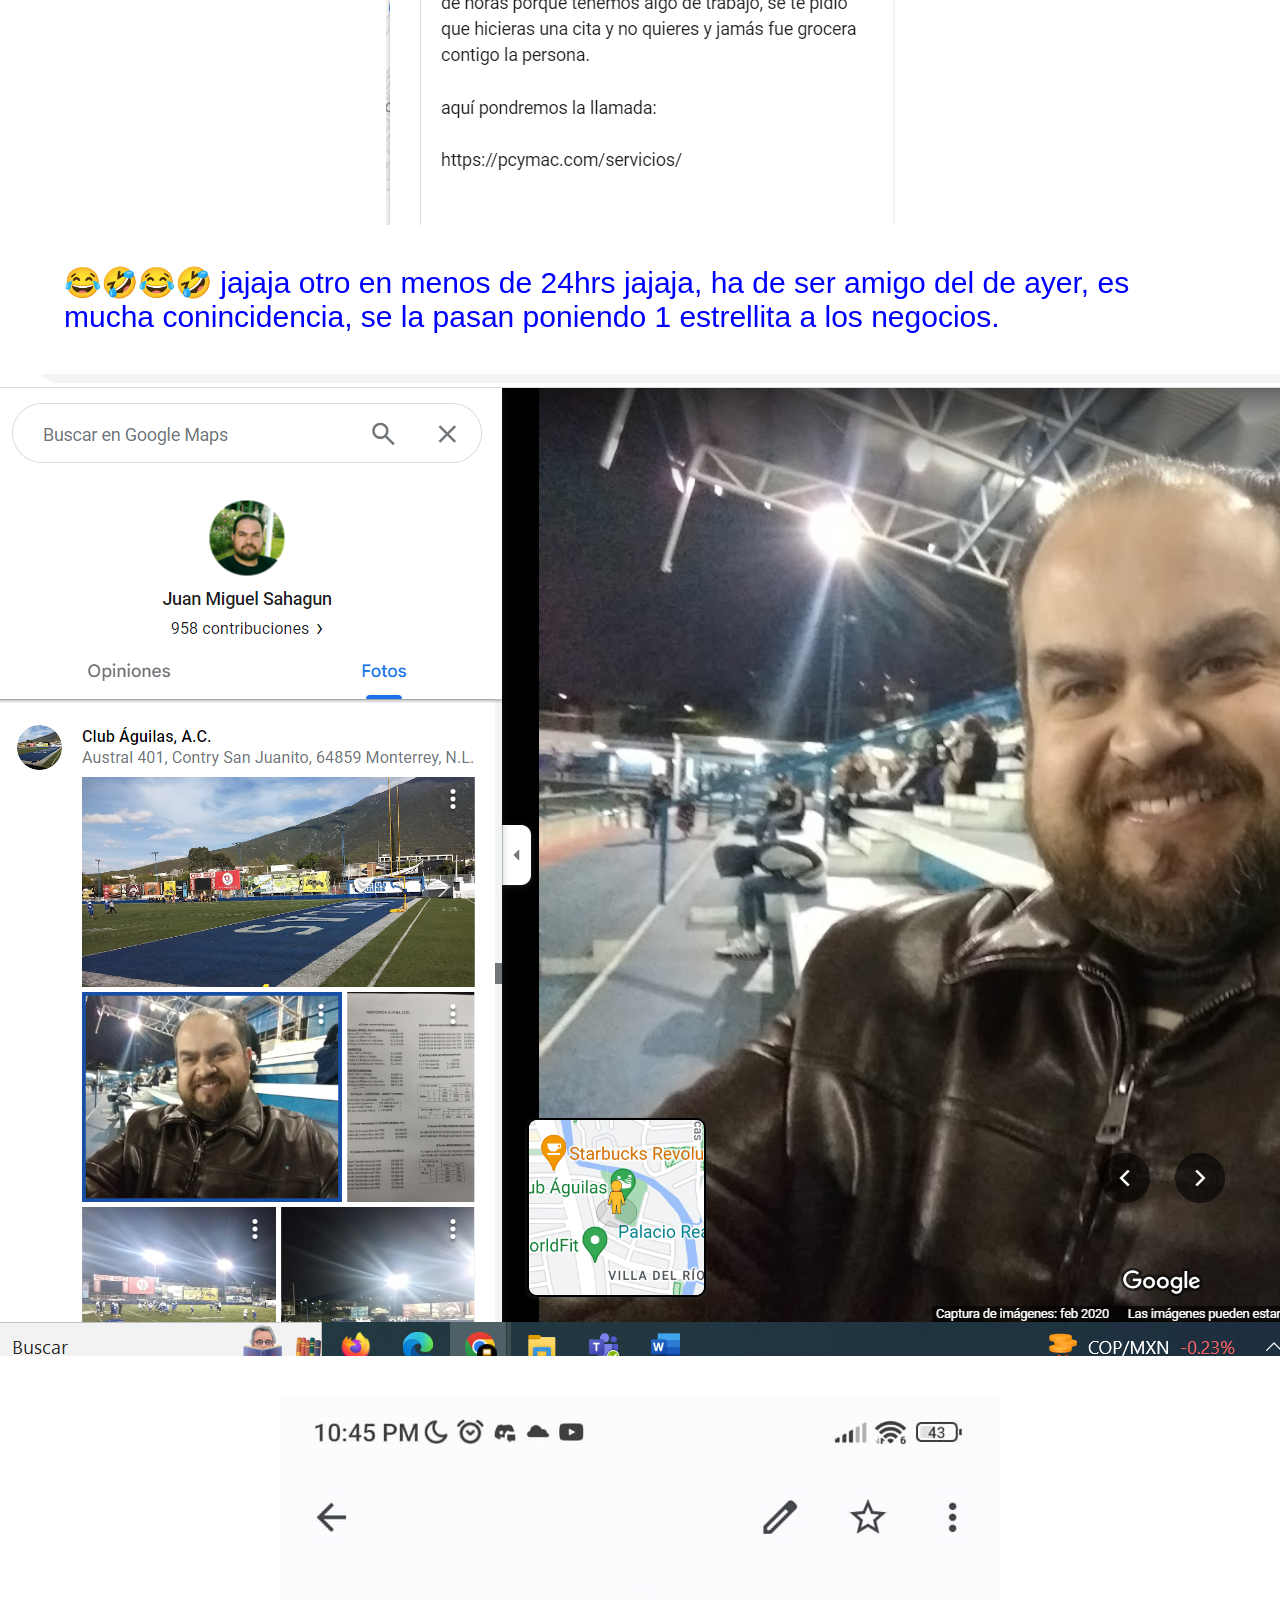
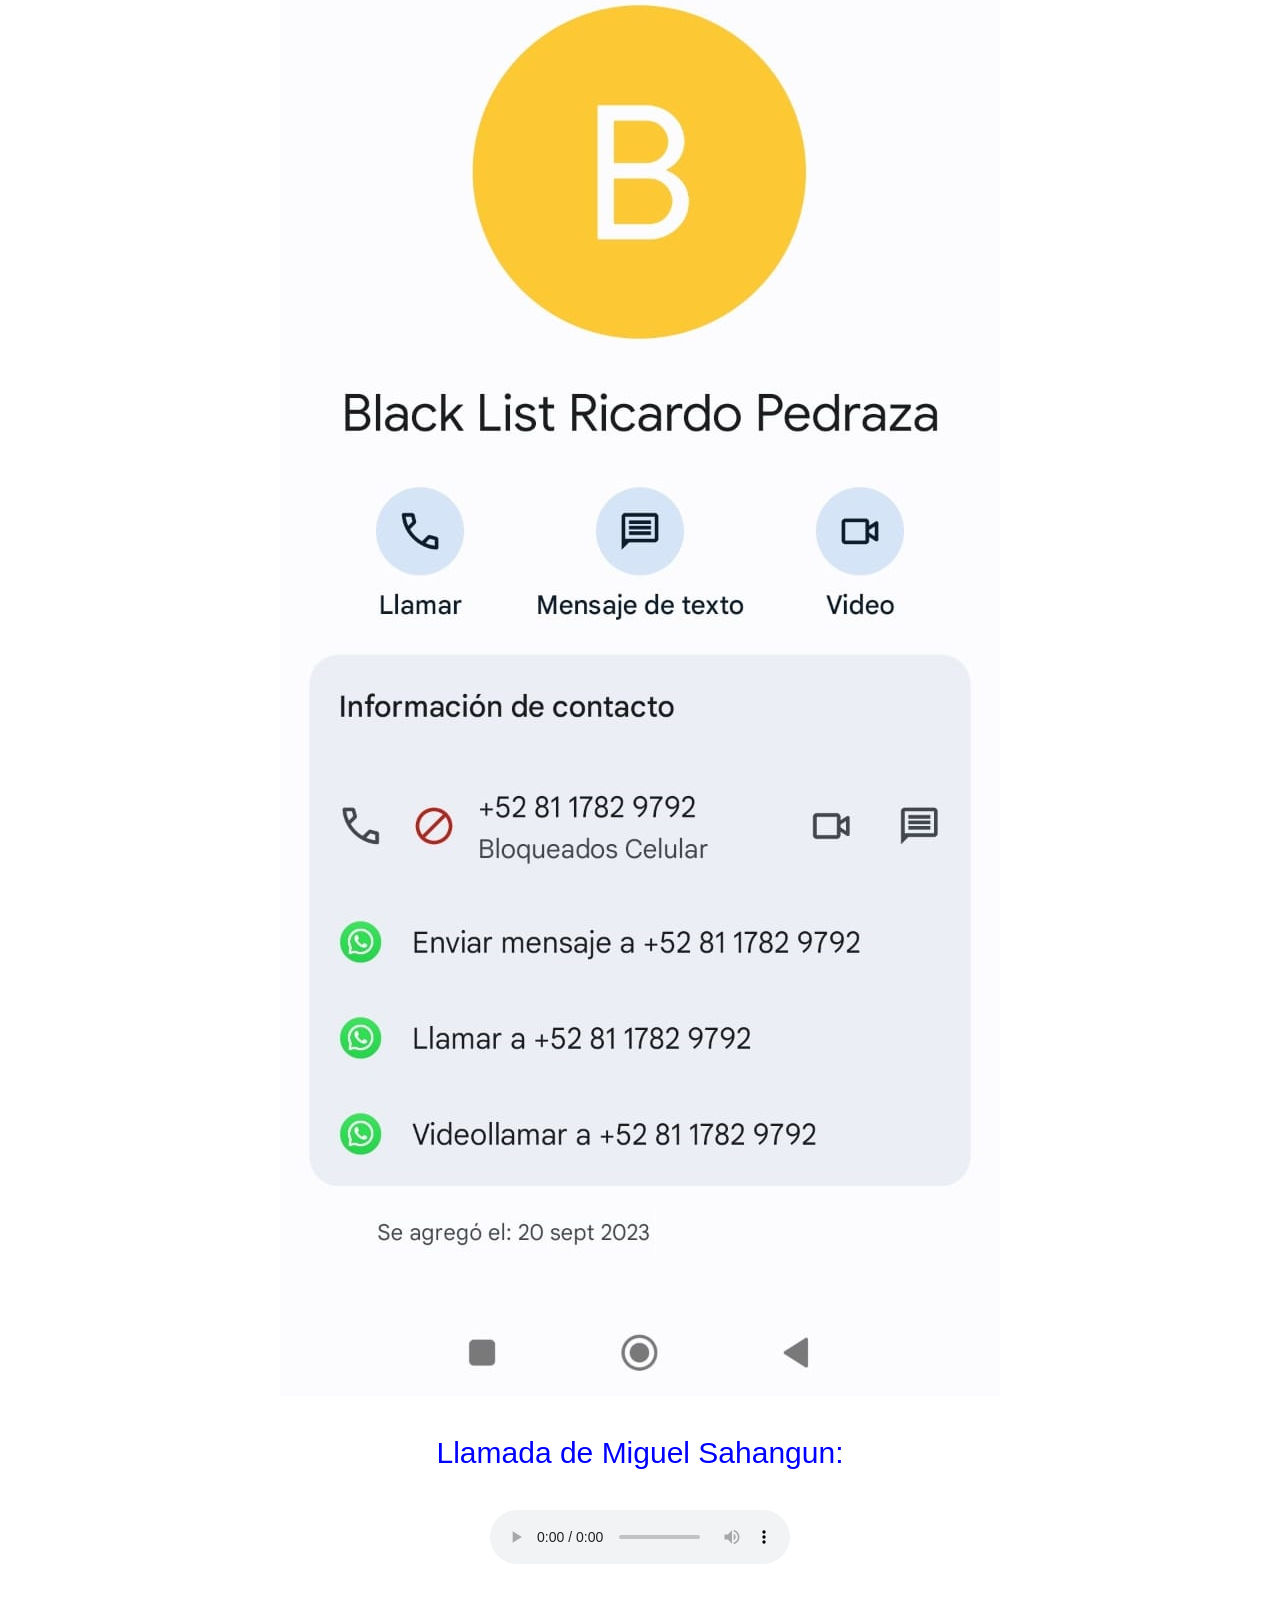
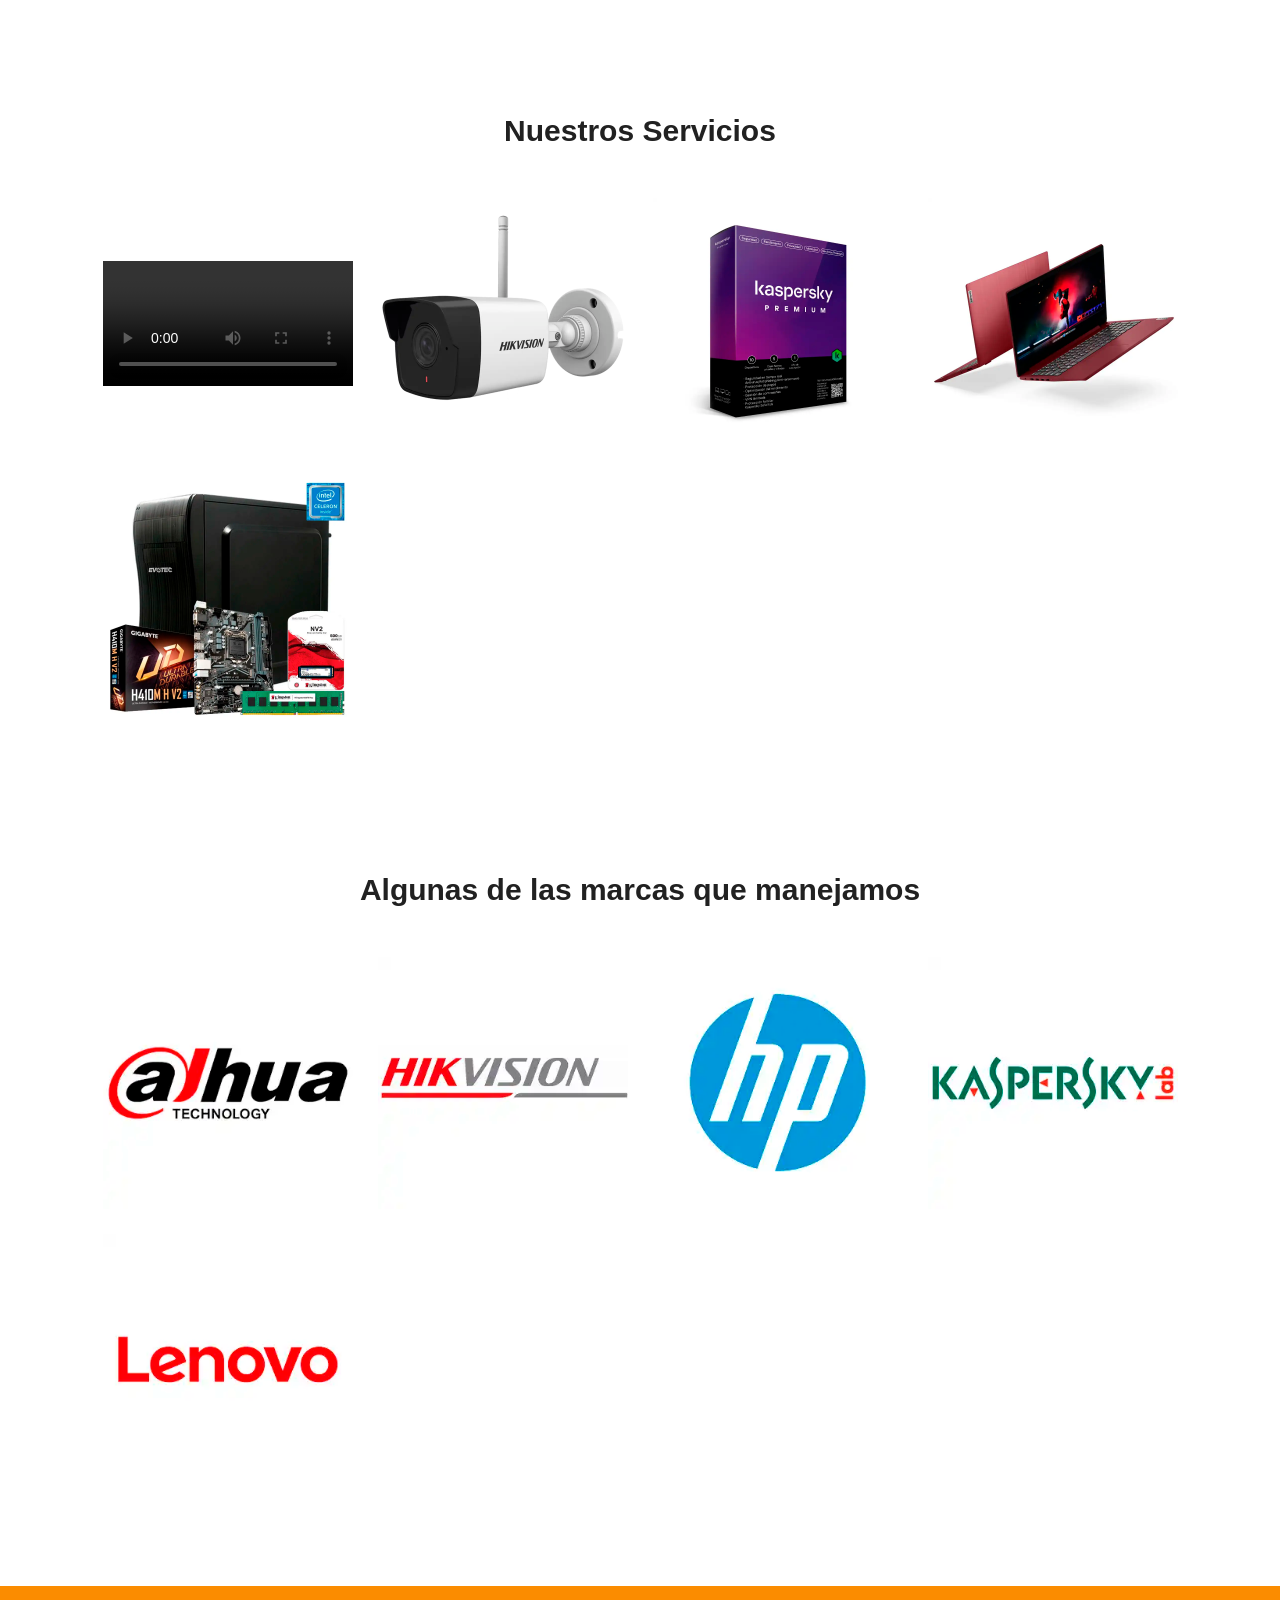
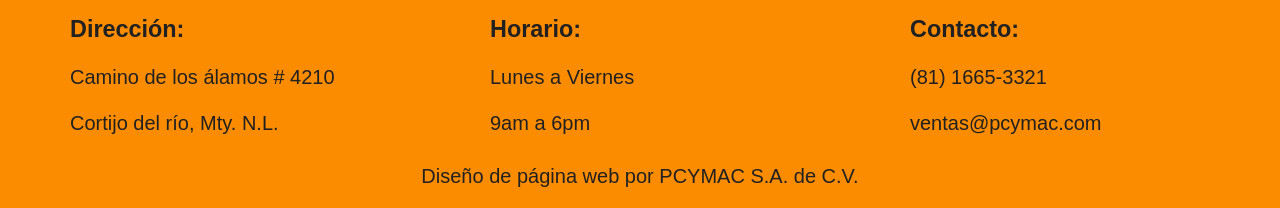
==== commit 81eb8956: "claro ejemplo de phishing" ====
--- a/pcymac-servicios/index.html
+++ b/pcymac-servicios/index.html
@@ -50,13 +50,13 @@
 
                   <audio src="./gente-mugrosa/llamada-de-guido.mp4" controls autoplay ></audio>
                   
-                  <img src="/gente-mugrosa/miguel-sahangun/opinion.png" alt="">
+                  <img src="./gente-mugrosa/miguel-sahangun/opinion.png" alt="">
                   
                   <p>😂🤣😂🤣 jajaja otro en menos de 24hrs jajaja, ha de ser amigo del de ayer, es mucha conincidencia, se la pasan poniendo 1 estrellita a los negocios.</p>
                   
-                  <img src="/gente-mugrosa/miguel-sahangun/jajaja-se-la-pasa-en-aguilas.png" alt="">
+                  <img src="./gente-mugrosa/miguel-sahangun/jajaja-se-la-pasa-en-aguilas.png" alt="">
 
-                  <img src="/gente-mugrosa/telefono-ricardo-pedraza-guido.jpeg" alt="">
+                  <img src="./gente-mugrosa/telefono-ricardo-pedraza-guido.jpeg" alt="">
 
                   <p>Llamada de Miguel Sahangun:</p>
                   
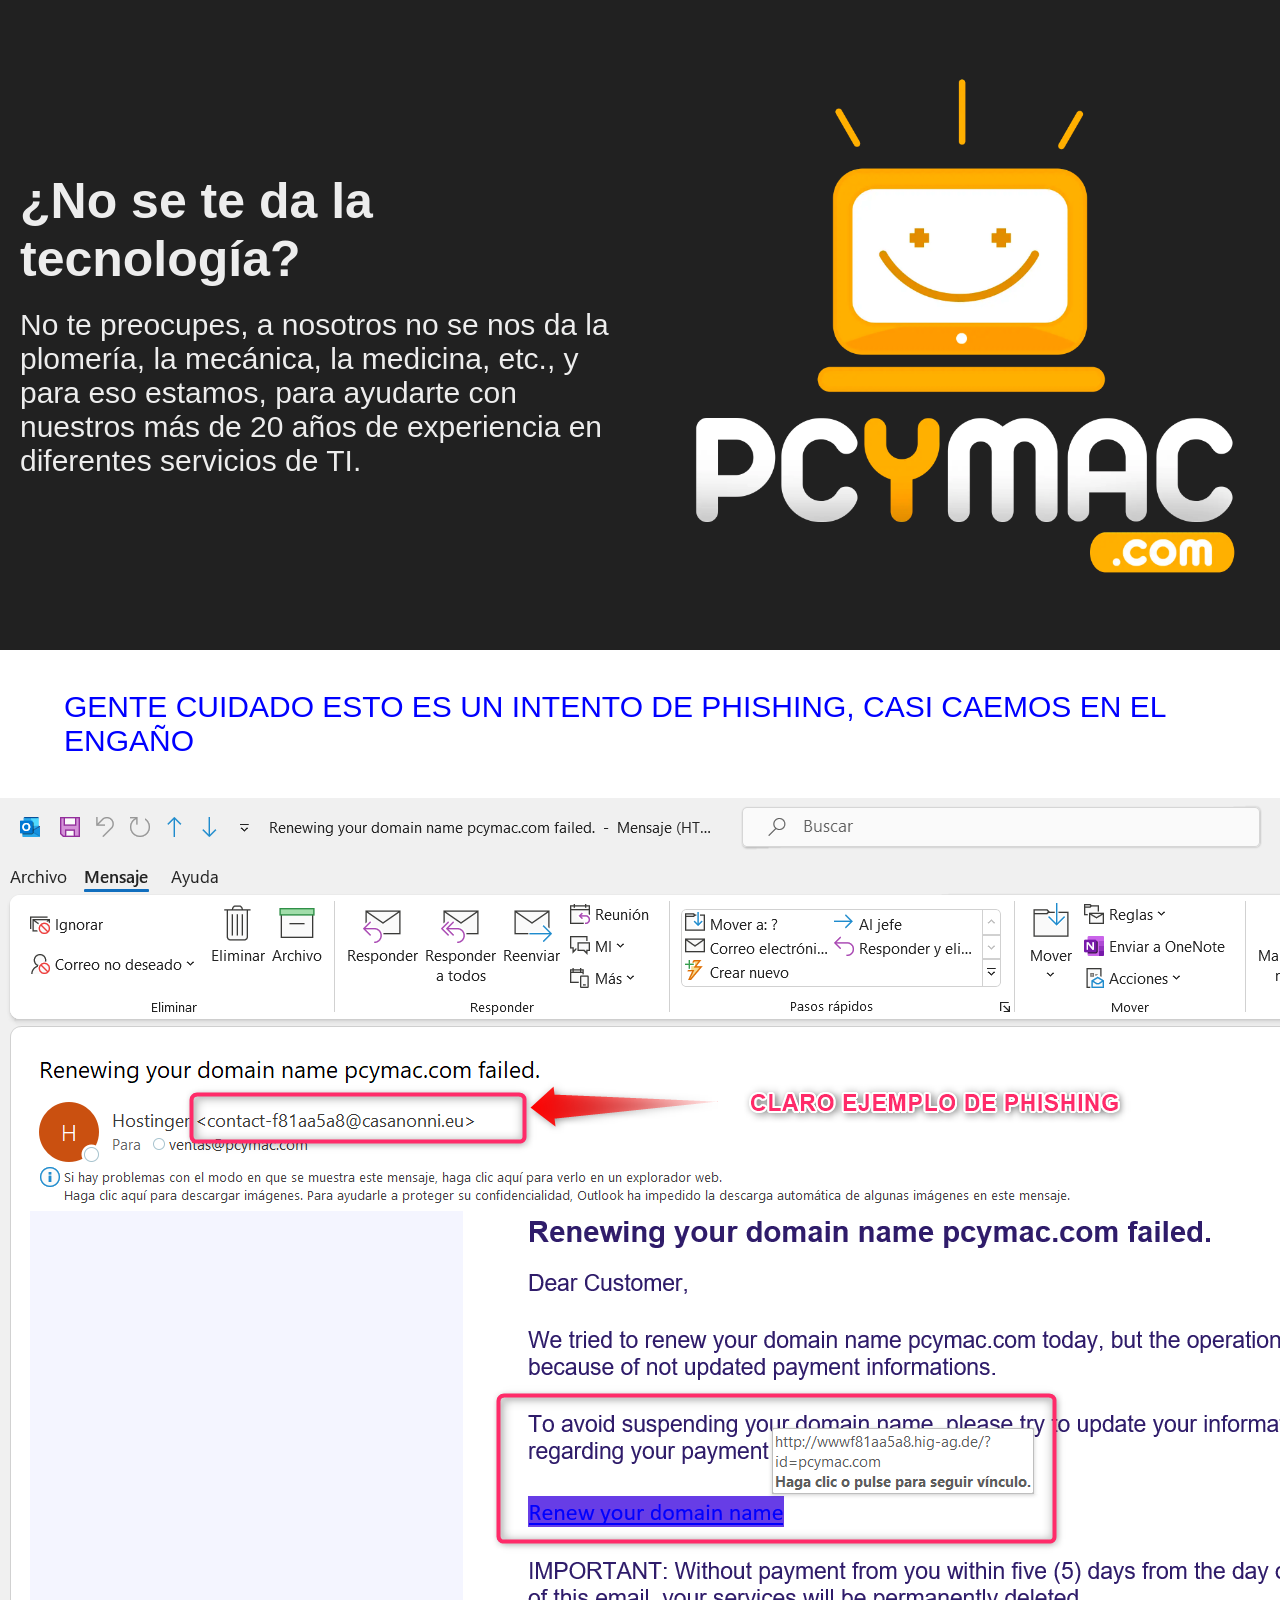
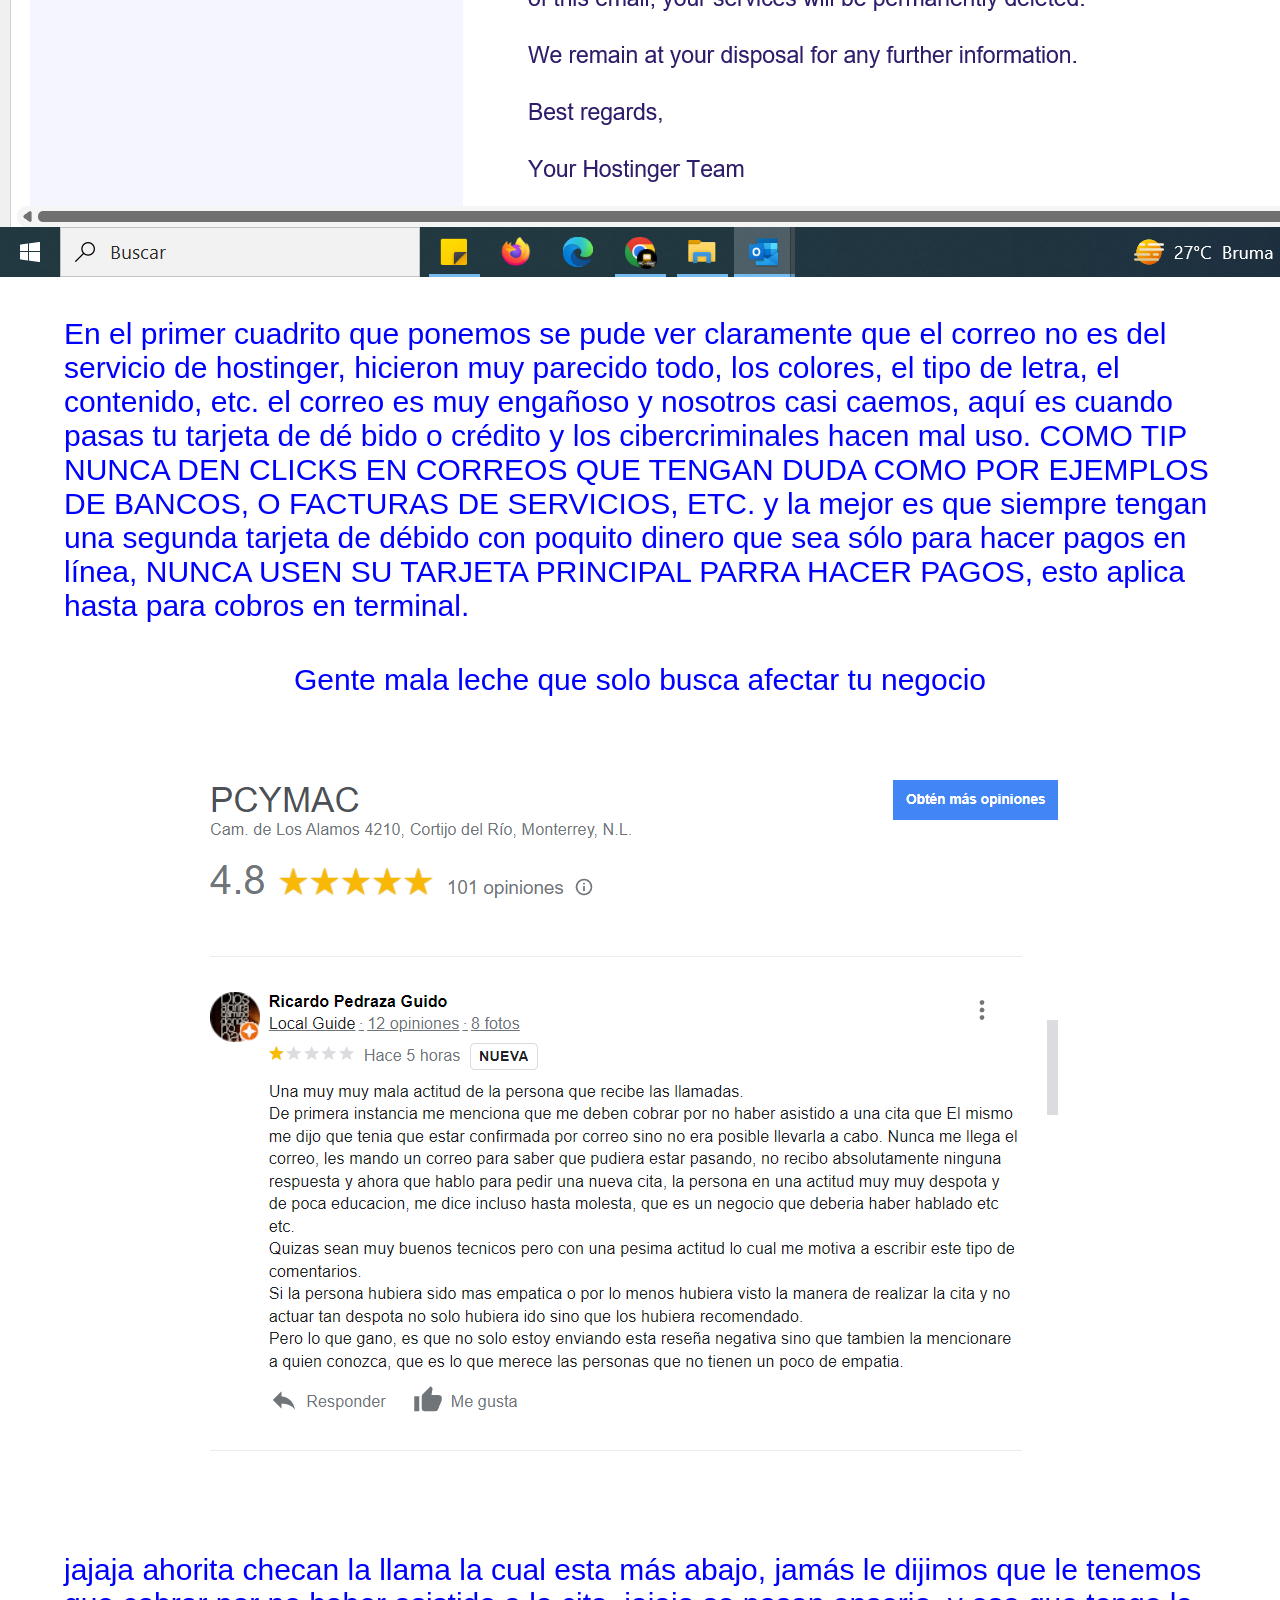
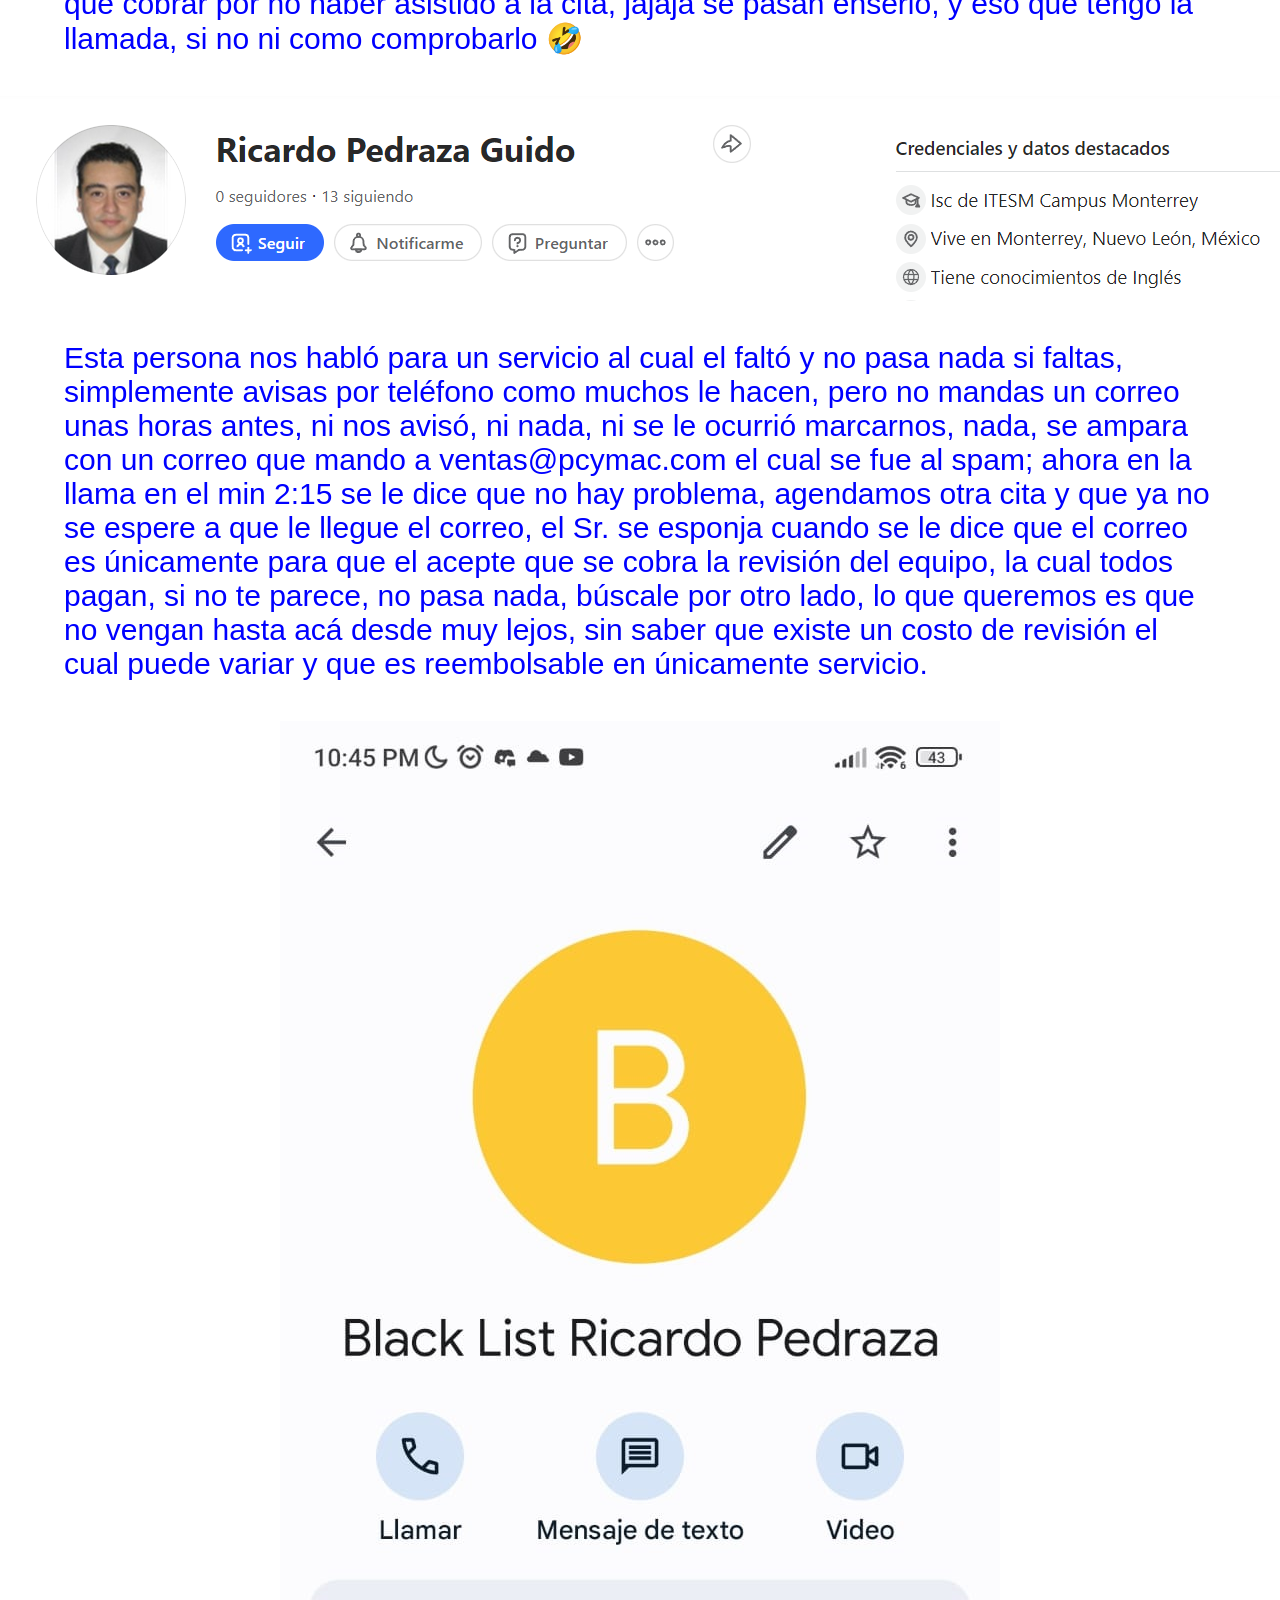
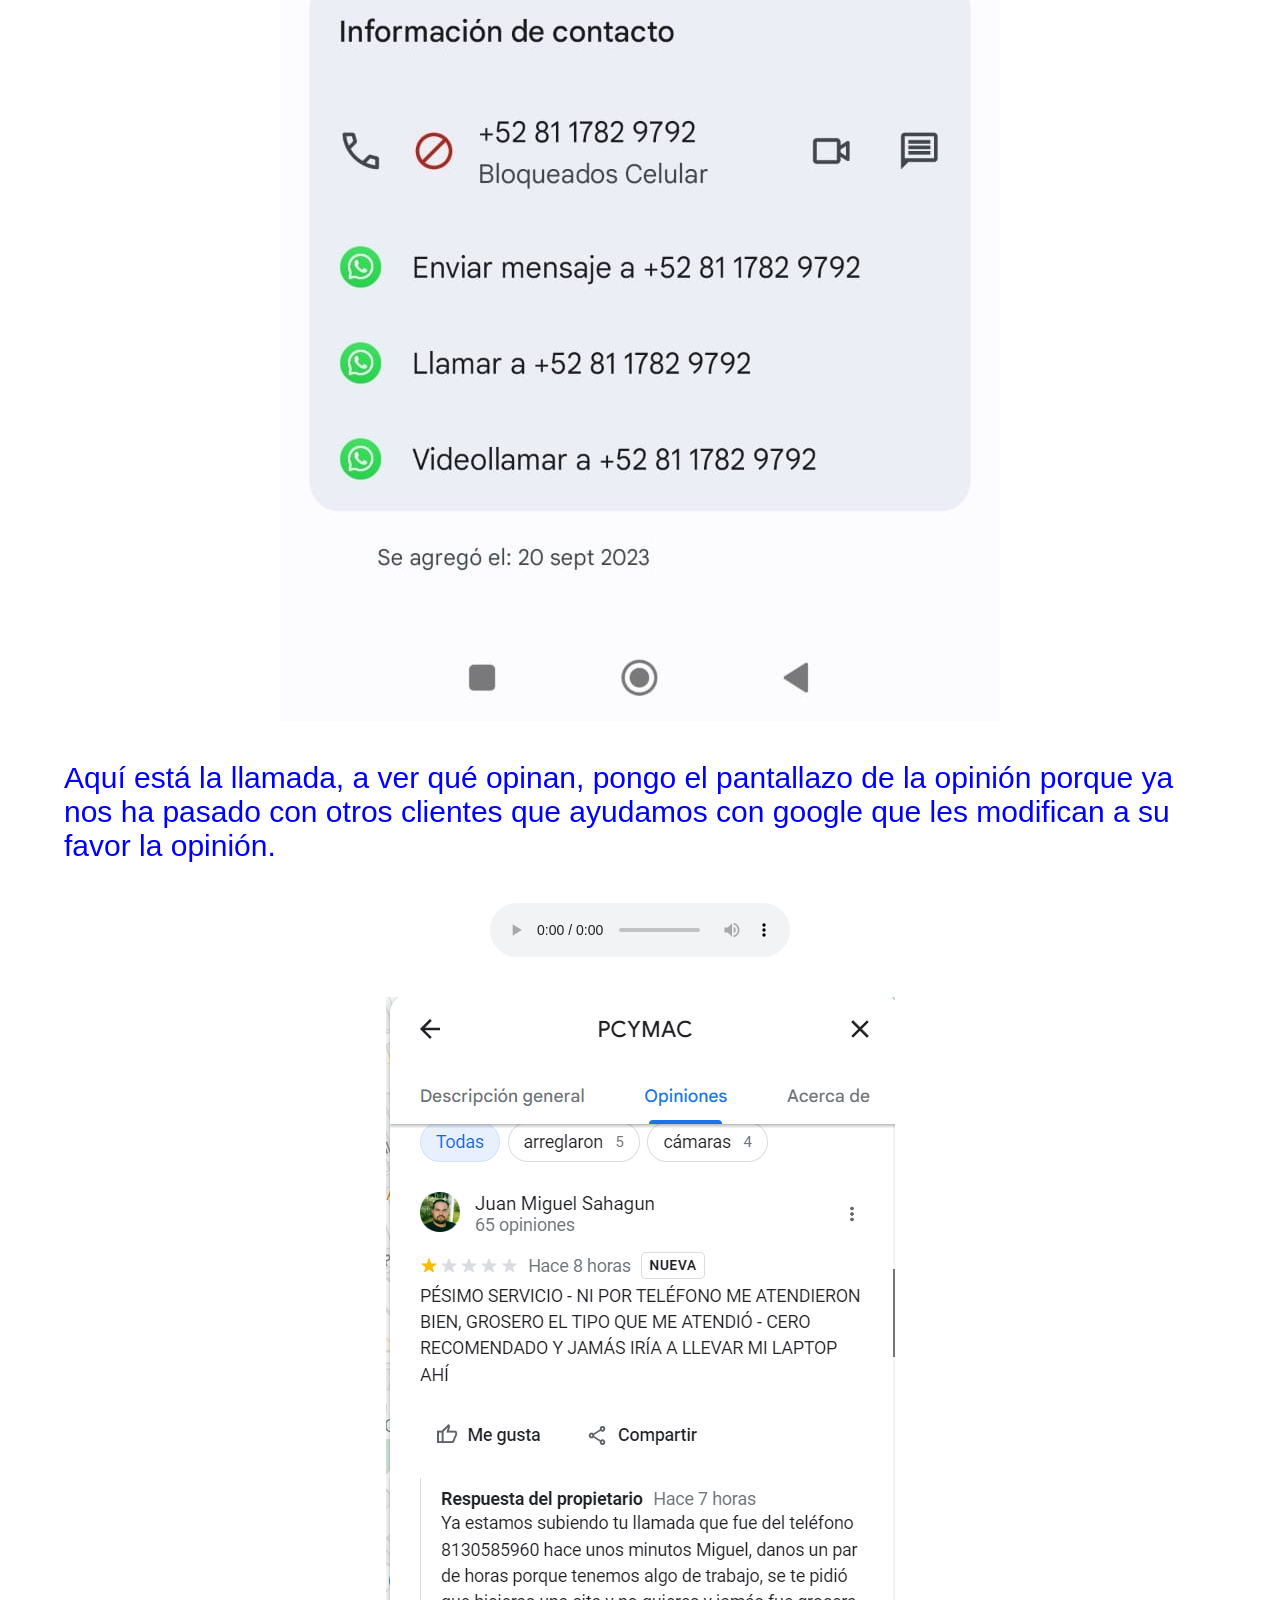
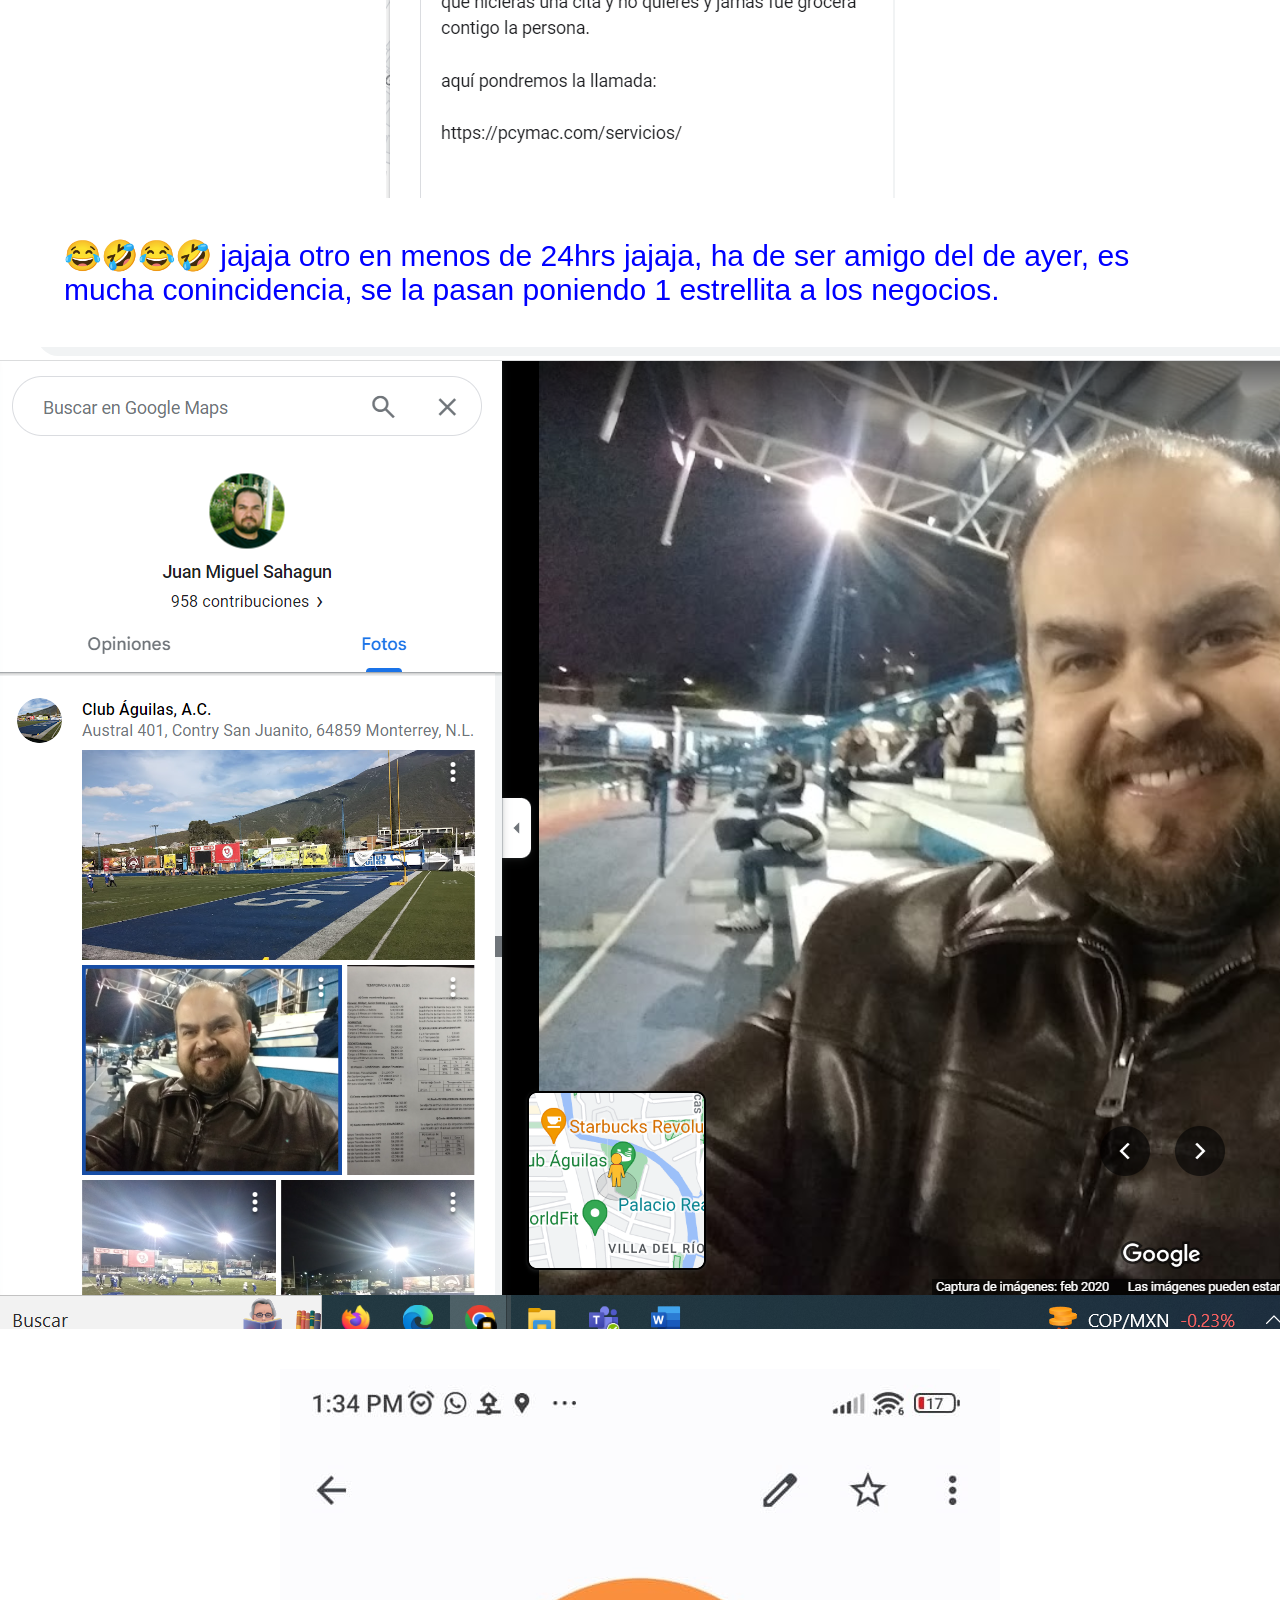
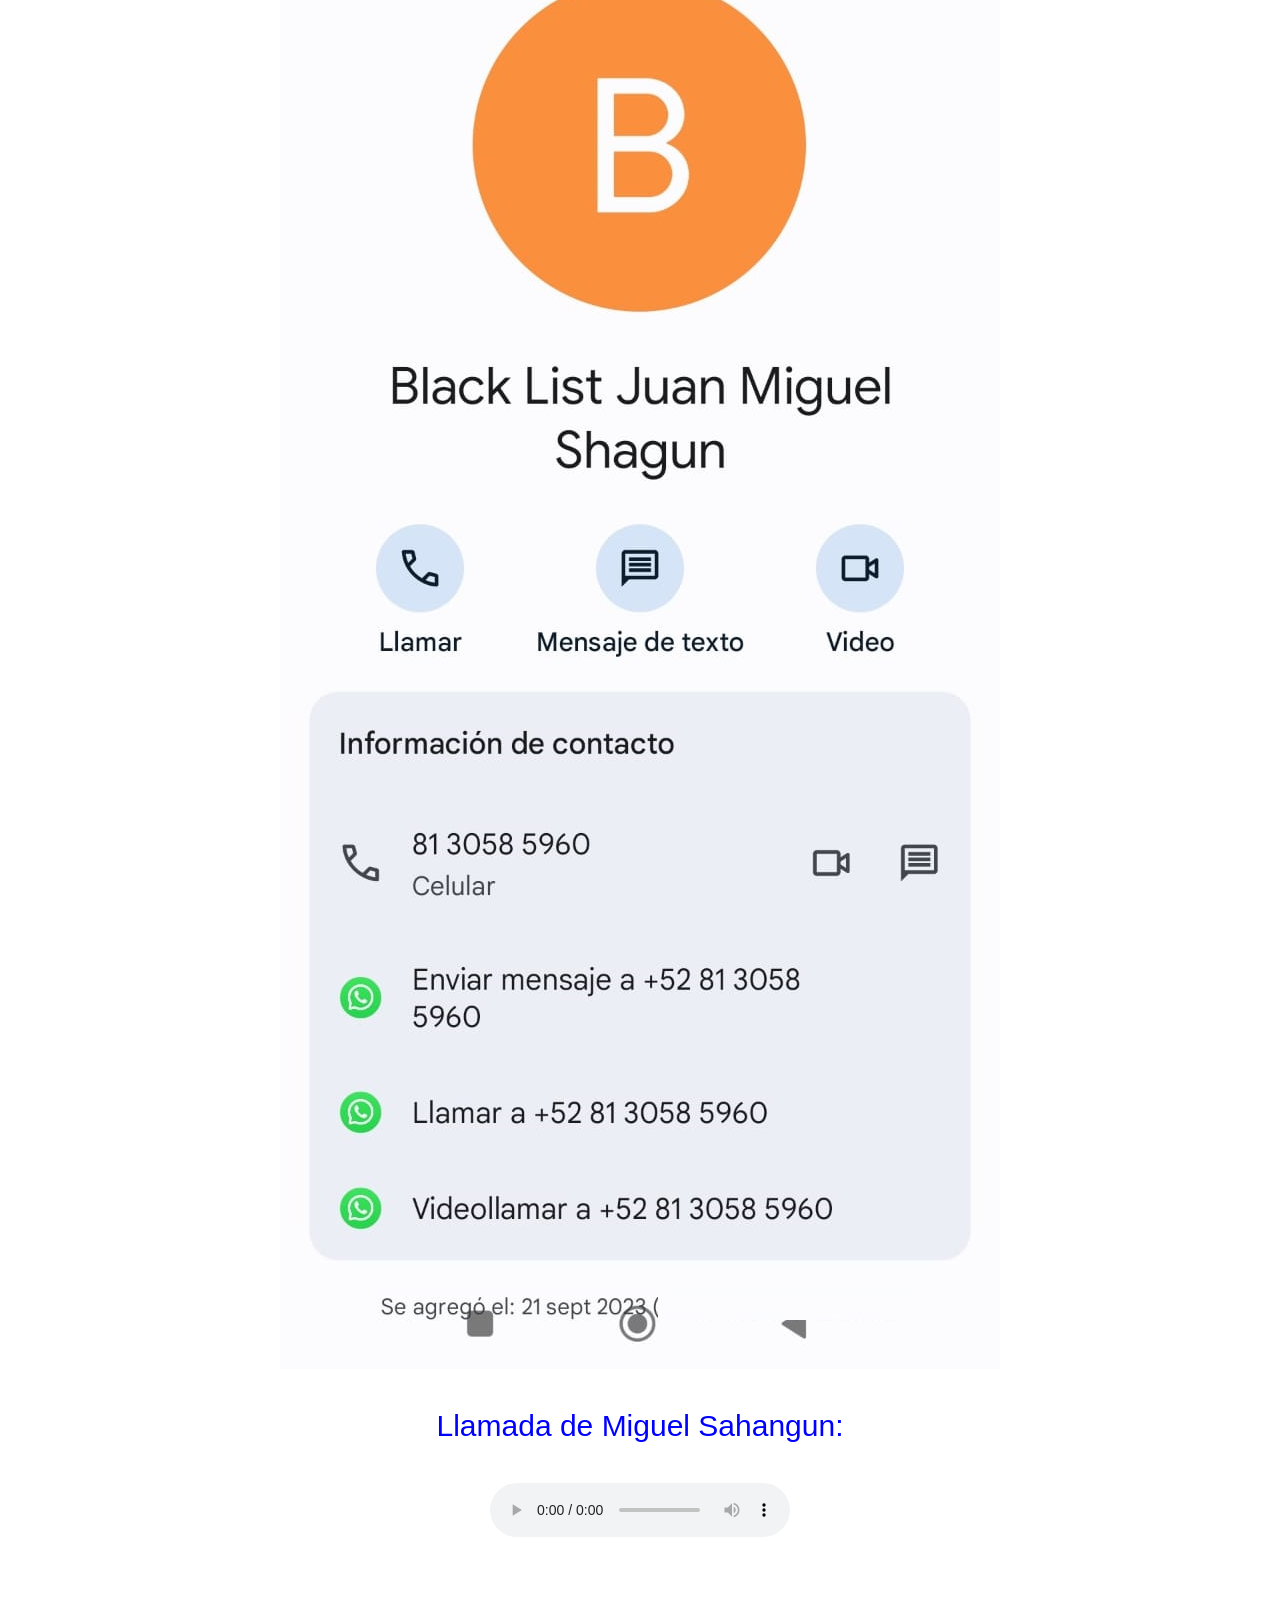
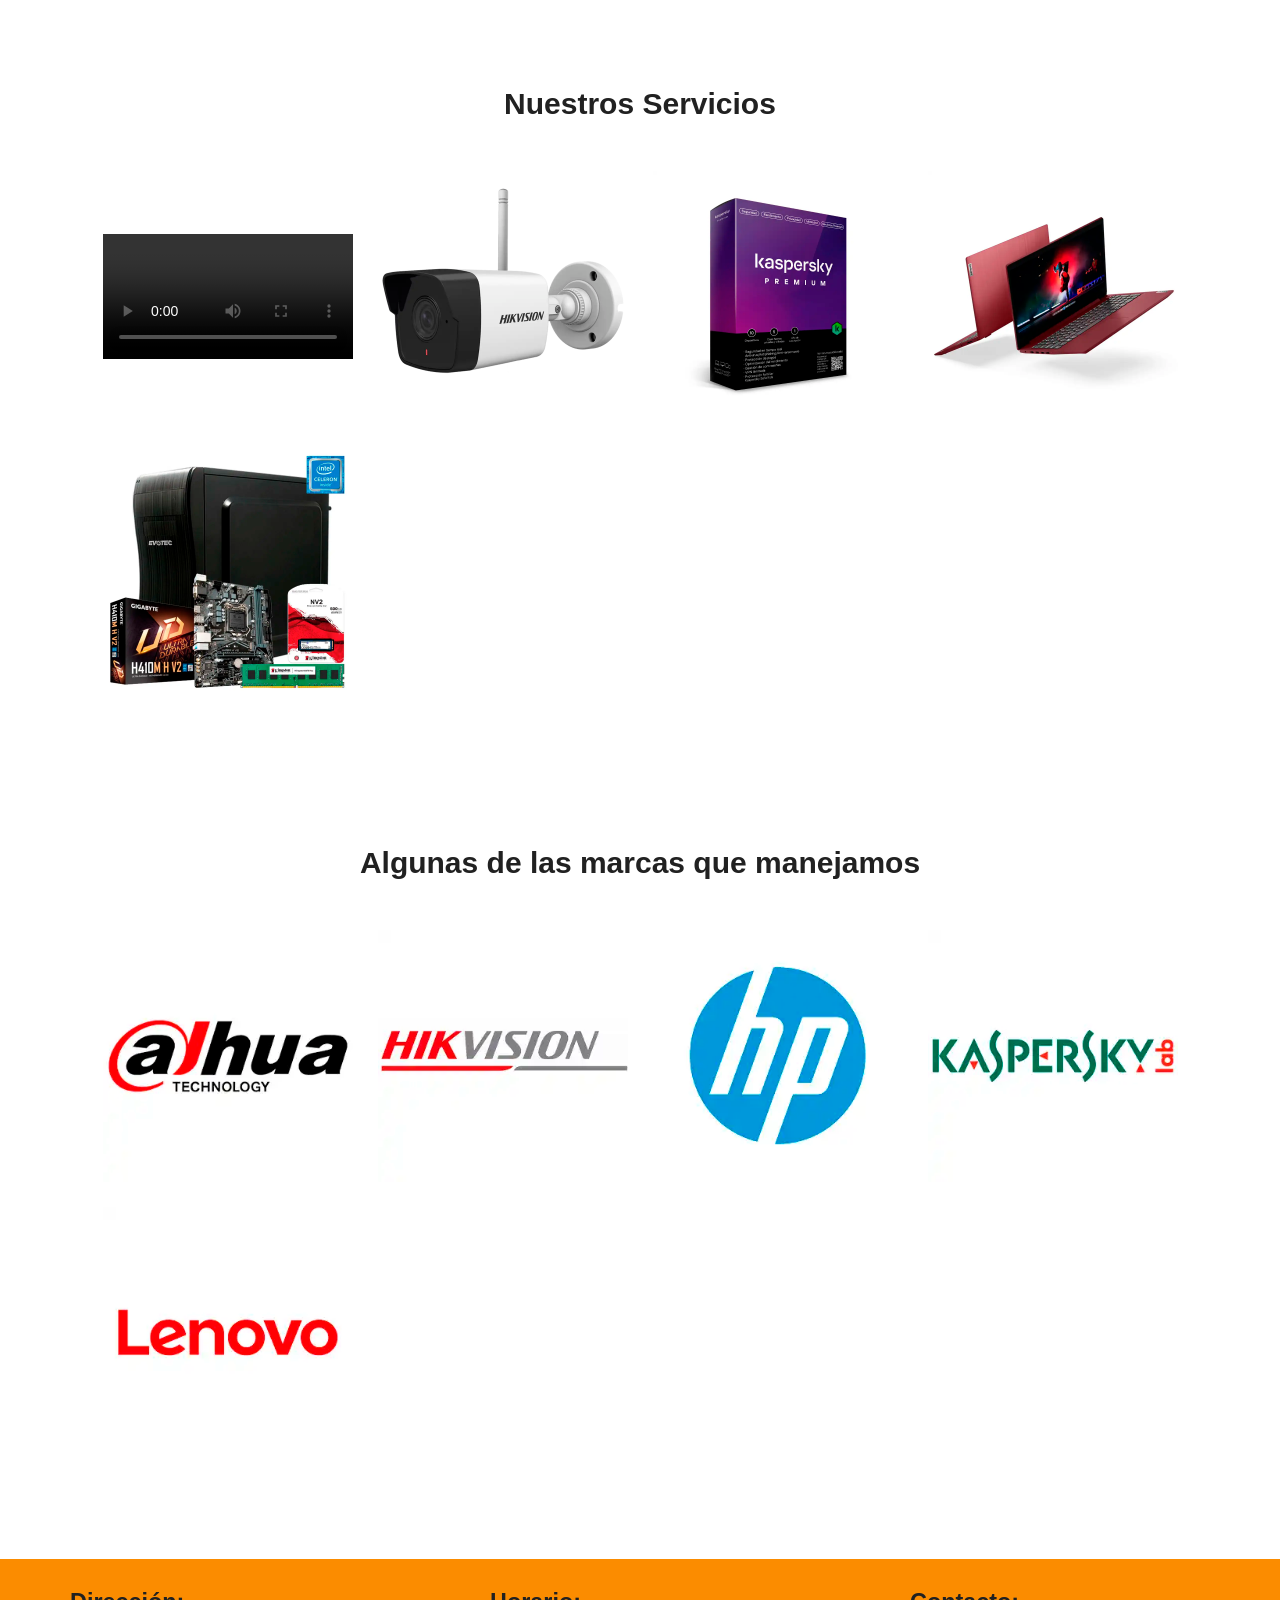
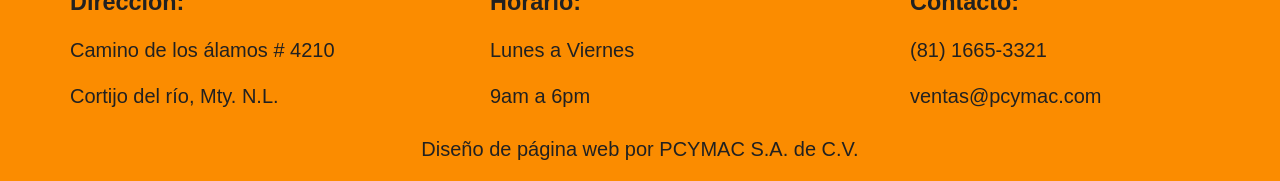
==== commit bbd539ed: "intento de phishing" ====
--- a/pcymac-servicios/index.html
+++ b/pcymac-servicios/index.html
@@ -33,6 +33,12 @@
       </section>
       <section class="gente-mugrosa">
             <div class="contenedor__principal">
+                  <p>GENTE CUIDADO ESTO ES UN INTENTO DE PHISHING, CASI CAEMOS EN EL ENGAÑO</p>
+
+                  <img src="./phishing/intento-phishing.png" alt="">
+
+                  <p>En el primer cuadrito que ponemos se pude ver claramente que  el correo no es del servicio de hostinger, hicieron muy parecido todo, los colores, el tipo de letra, el contenido, etc. el correo es muy engañoso y nosotros casi caemos, aquí es cuando pasas tu tarjeta de dé   bido o crédito y los cibercriminales hacen mal uso. COMO TIP NUNCA DEN CLICKS EN CORREOS QUE TENGAN DUDA COMO POR EJEMPLOS DE BANCOS, O FACTURAS DE SERVICIOS, ETC. y la mejor es que siempre tengan una segunda tarjeta de débido con poquito dinero que sea sólo para hacer pagos en línea, NUNCA USEN SU TARJETA PRINCIPAL PARRA HACER PAGOS, esto aplica hasta para cobros en terminal.</p>
+
                   <p>Gente mala leche que solo busca afectar tu negocio</p>
 
                   <img src="./gente-mugrosa/comentario-negativo.png" alt="">
@@ -56,7 +62,7 @@
                   
                   <img src="./gente-mugrosa/miguel-sahangun/jajaja-se-la-pasa-en-aguilas.png" alt="">
 
-                  <img src="./gente-mugrosa/telefono-ricardo-pedraza-guido.jpeg" alt="">
+                  <img src="./gente-mugrosa/miguel-sahangun/telefono-de-miguel-sahagun.jpeg" alt="">
 
                   <p>Llamada de Miguel Sahangun:</p>
                   
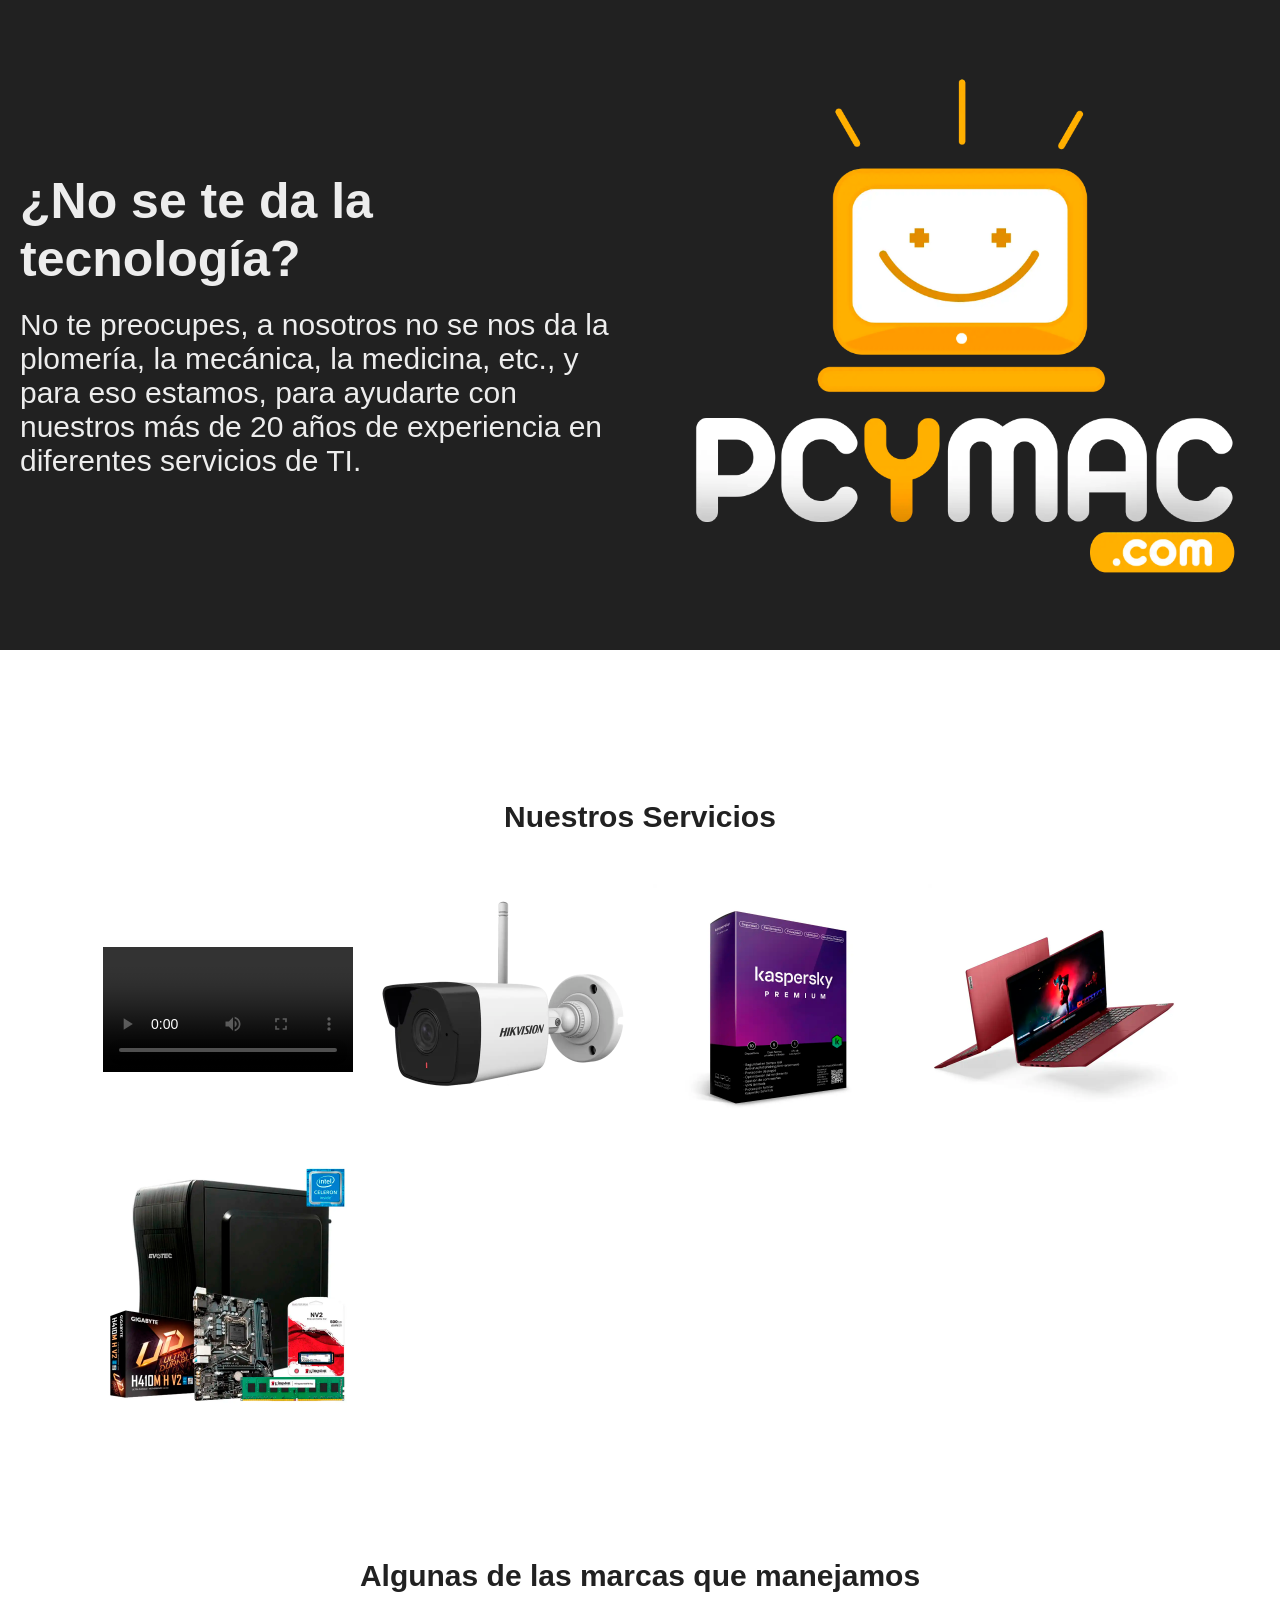
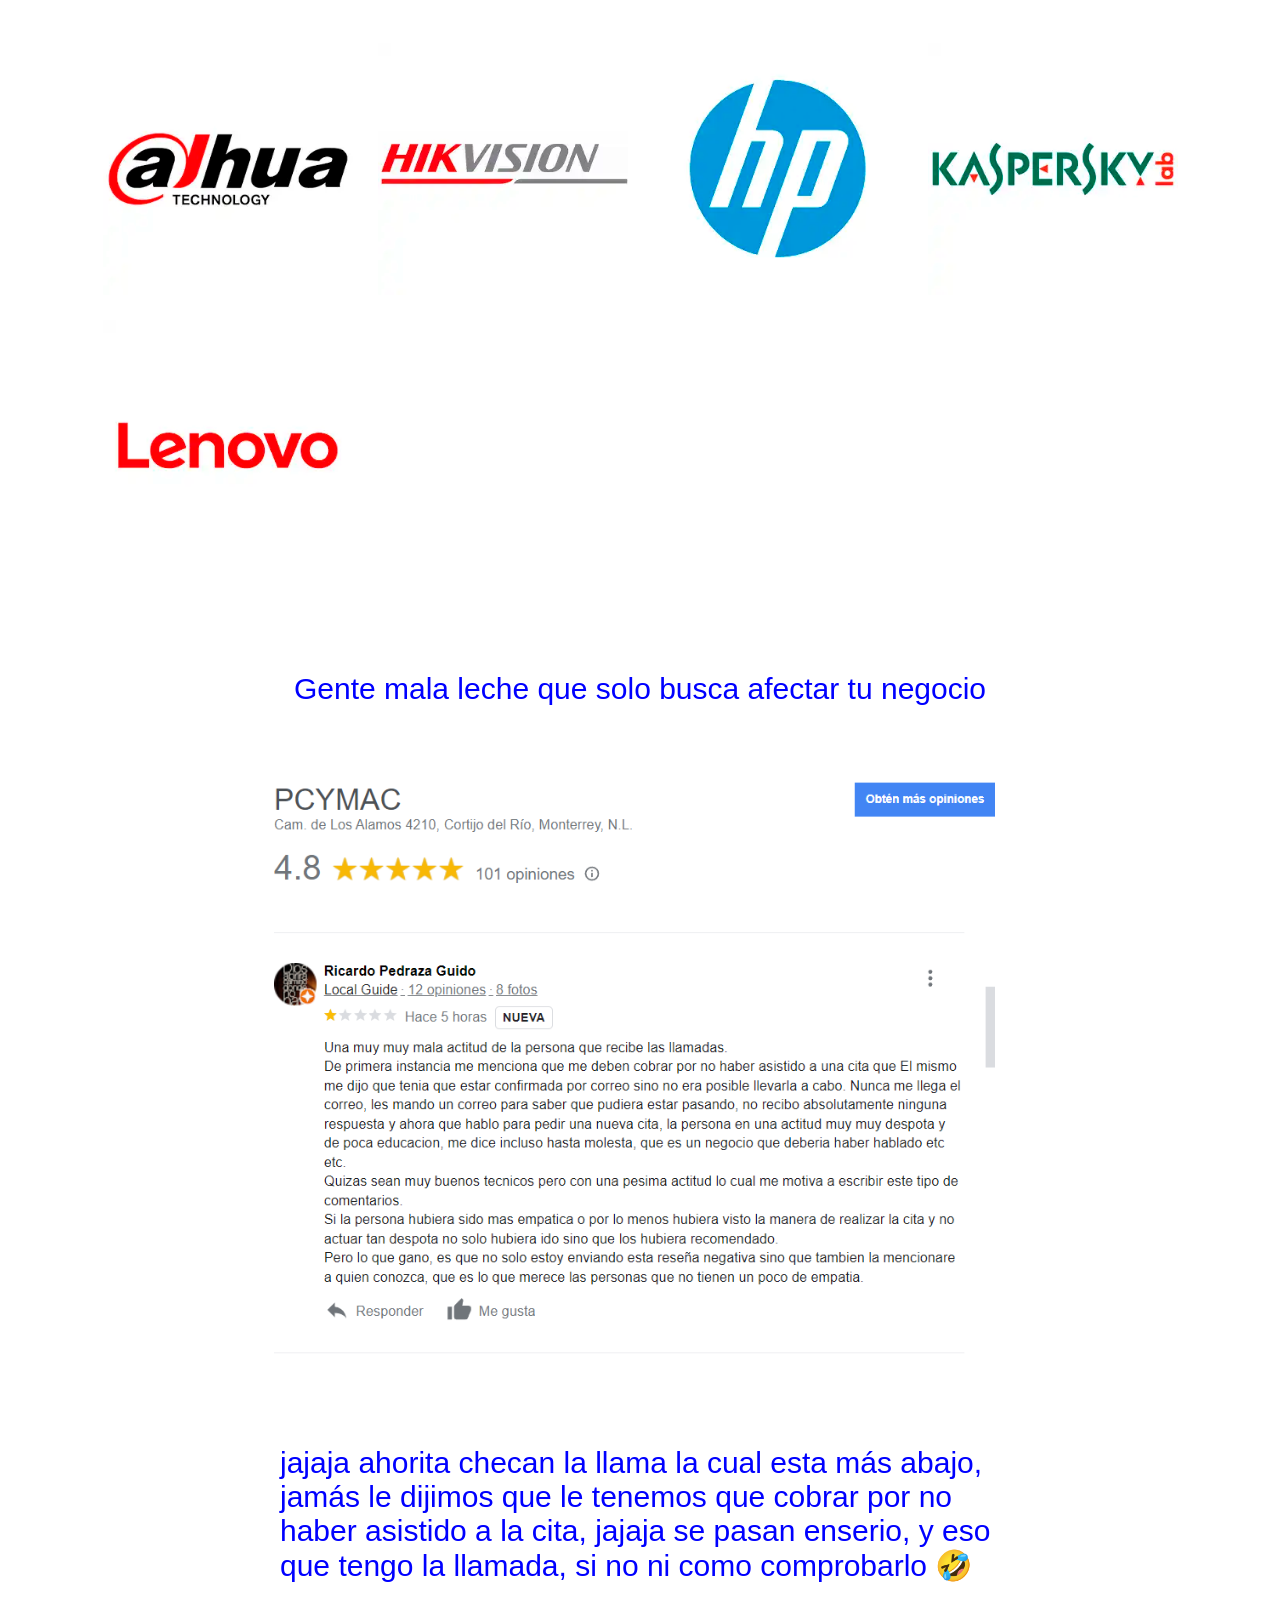
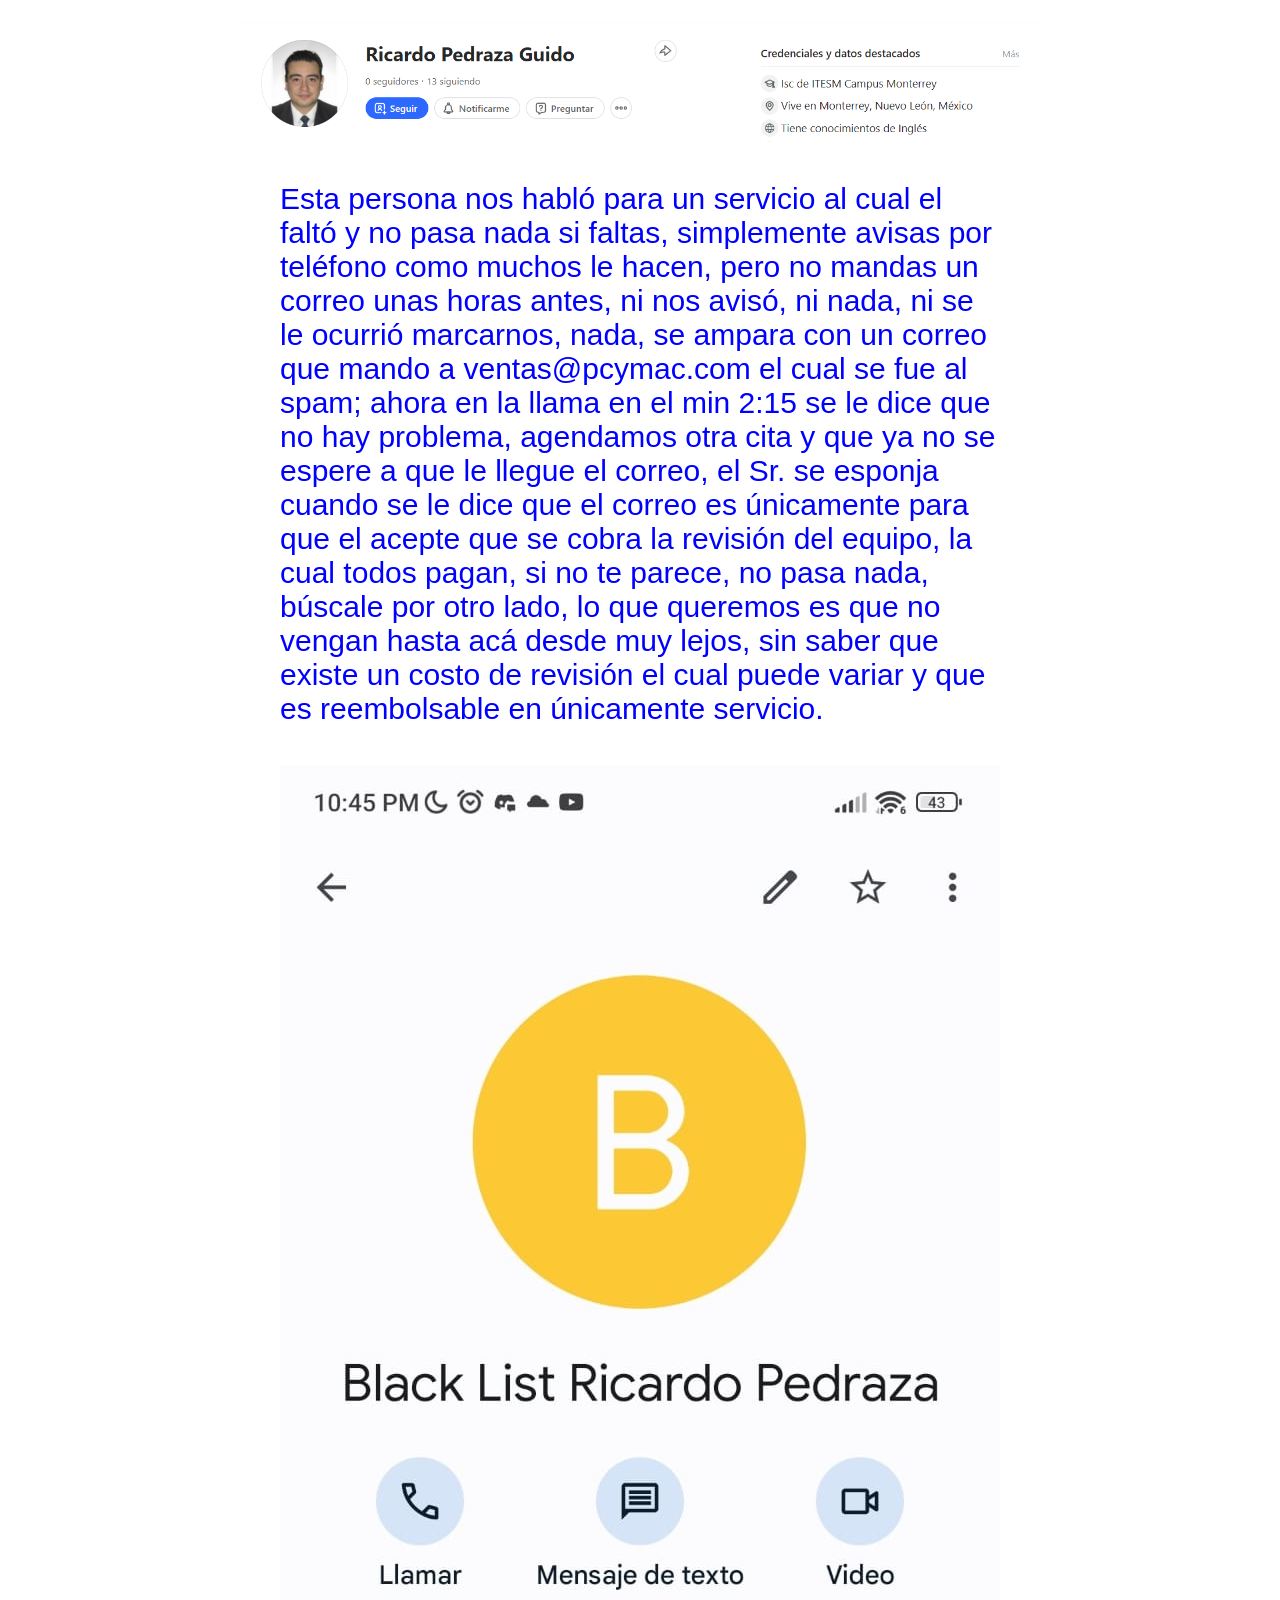
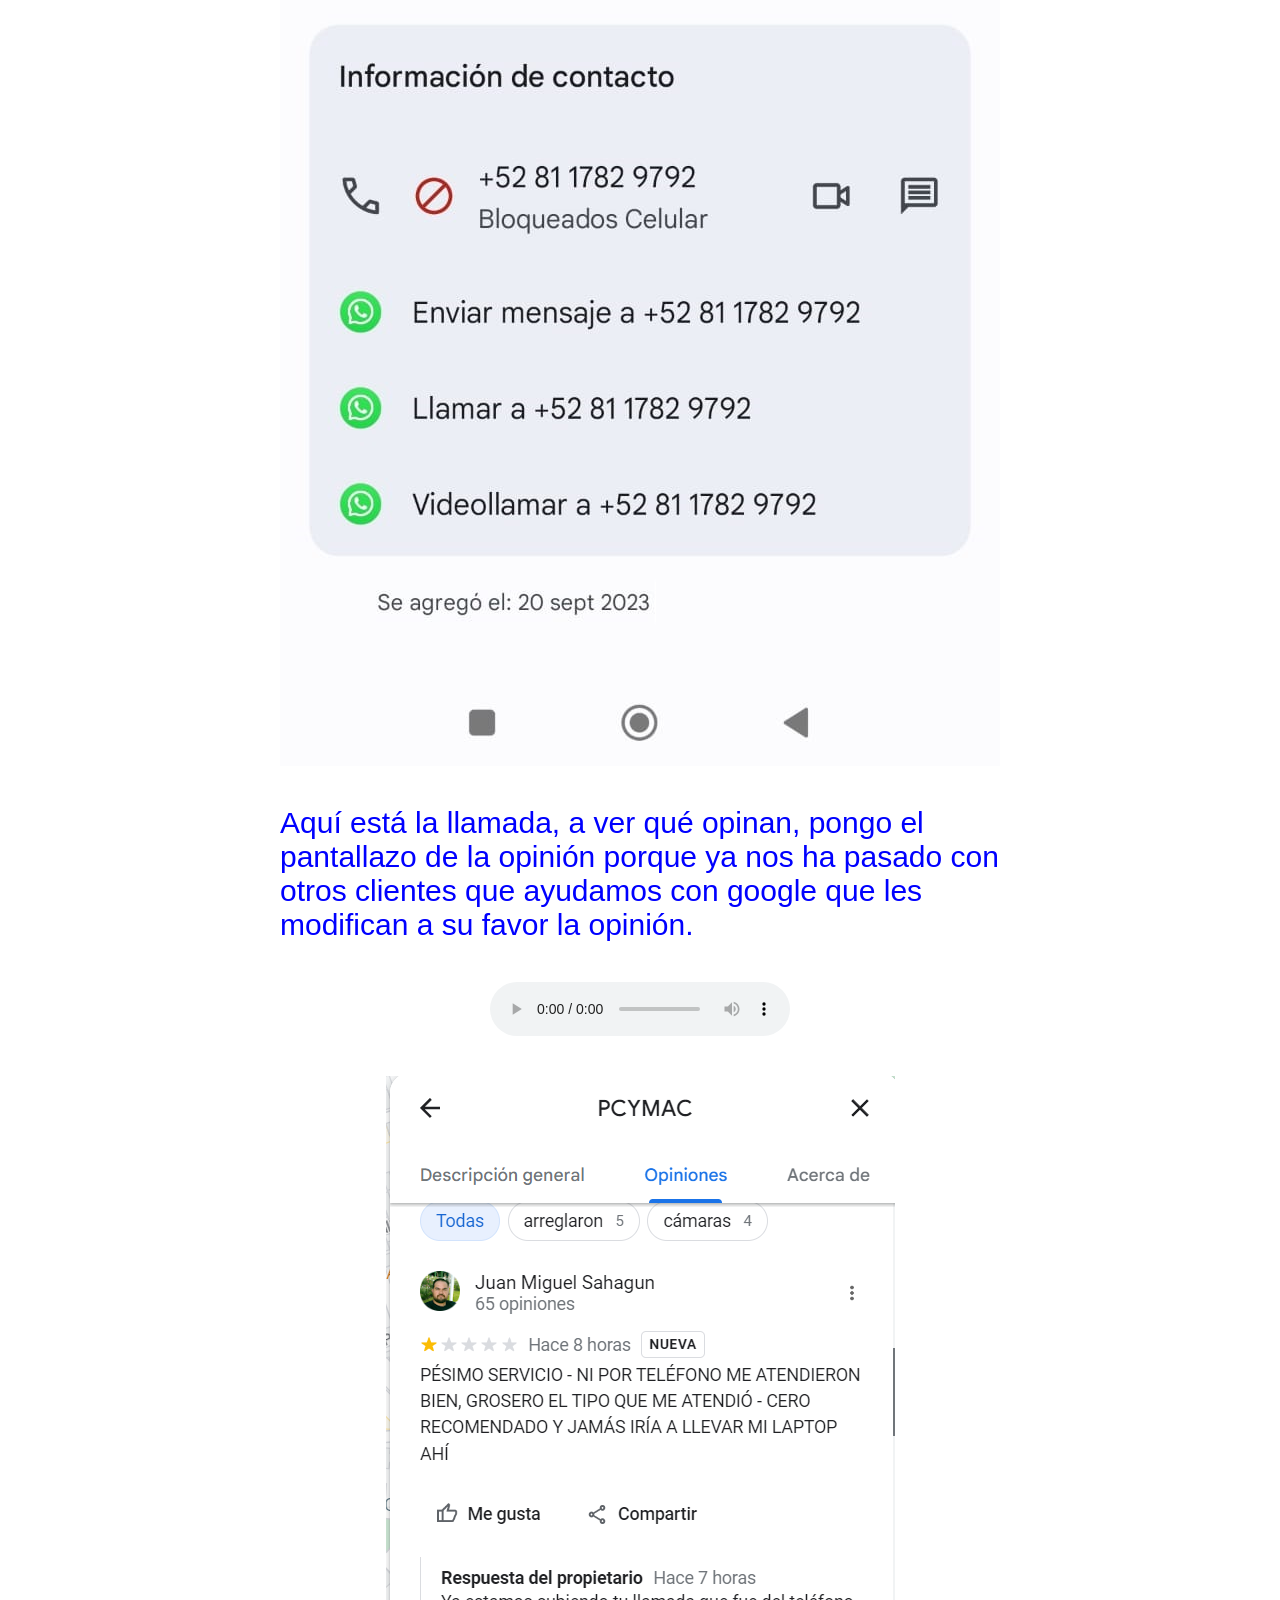
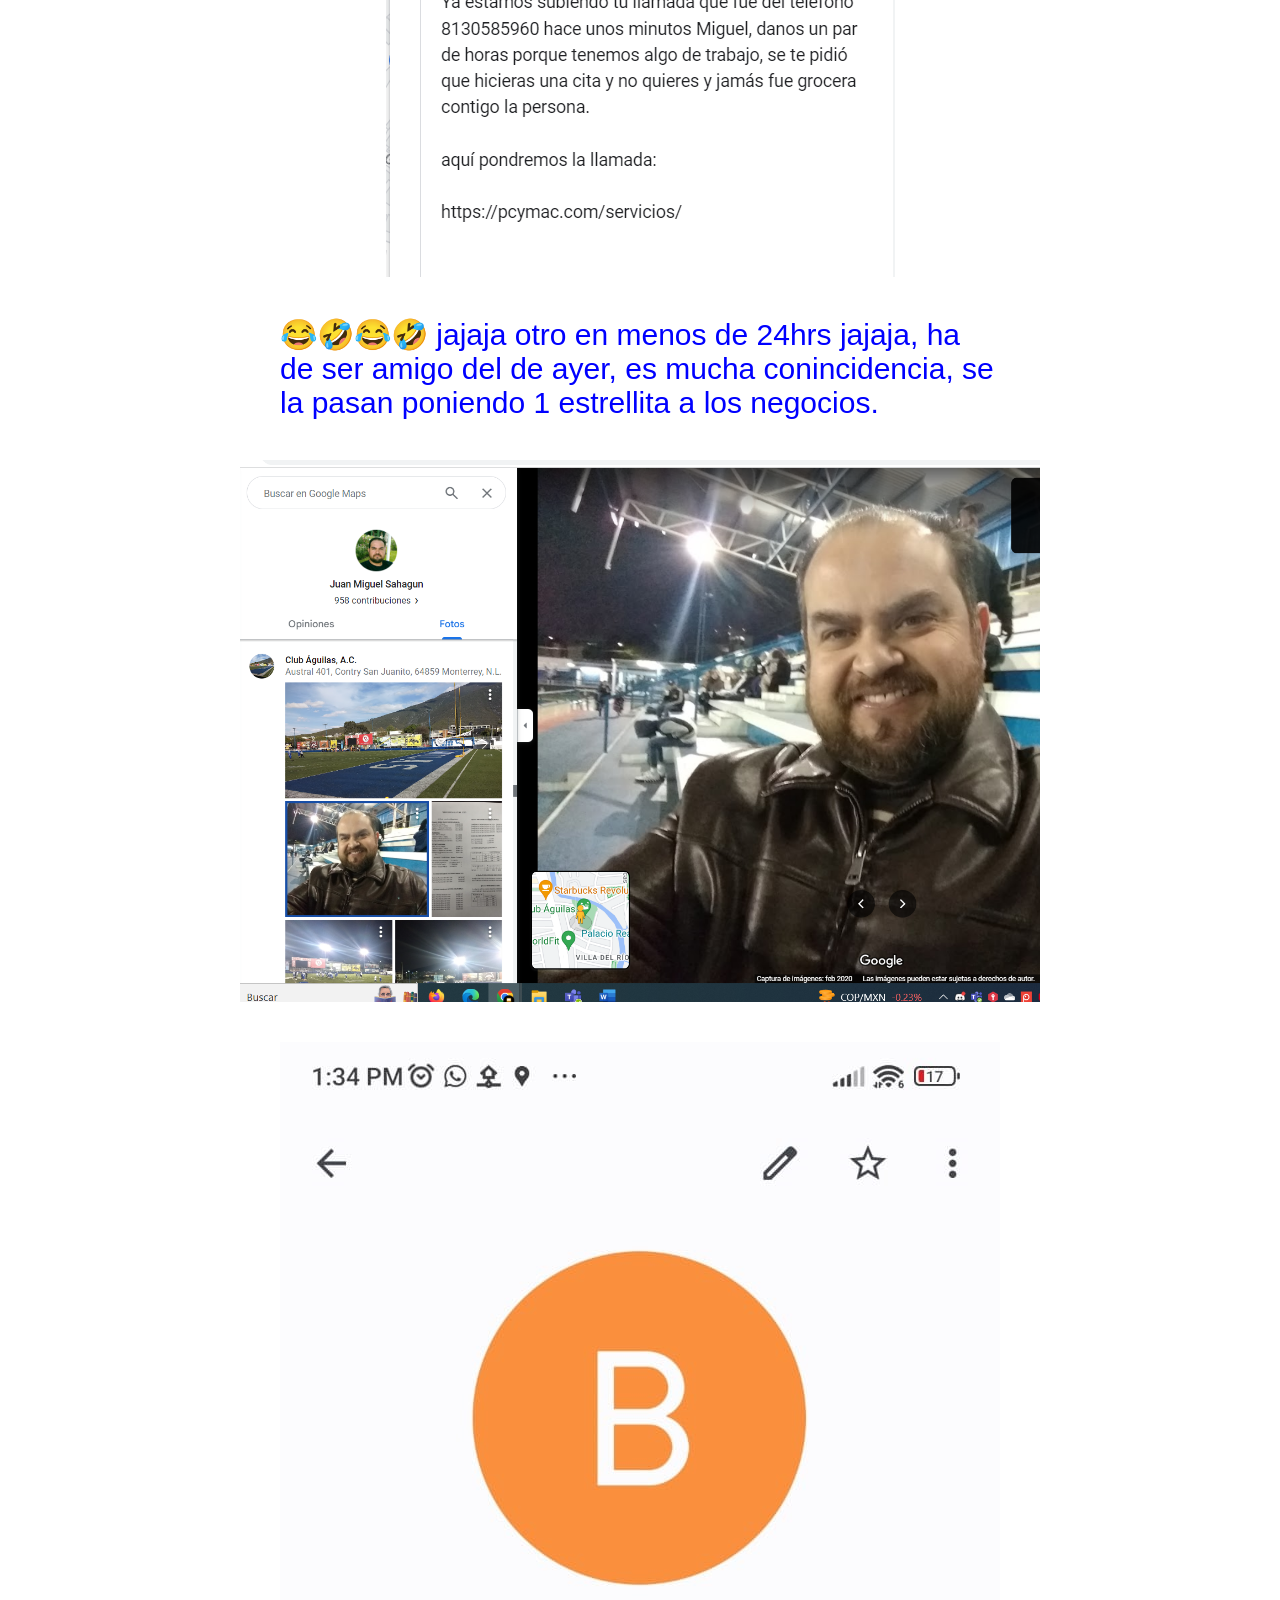
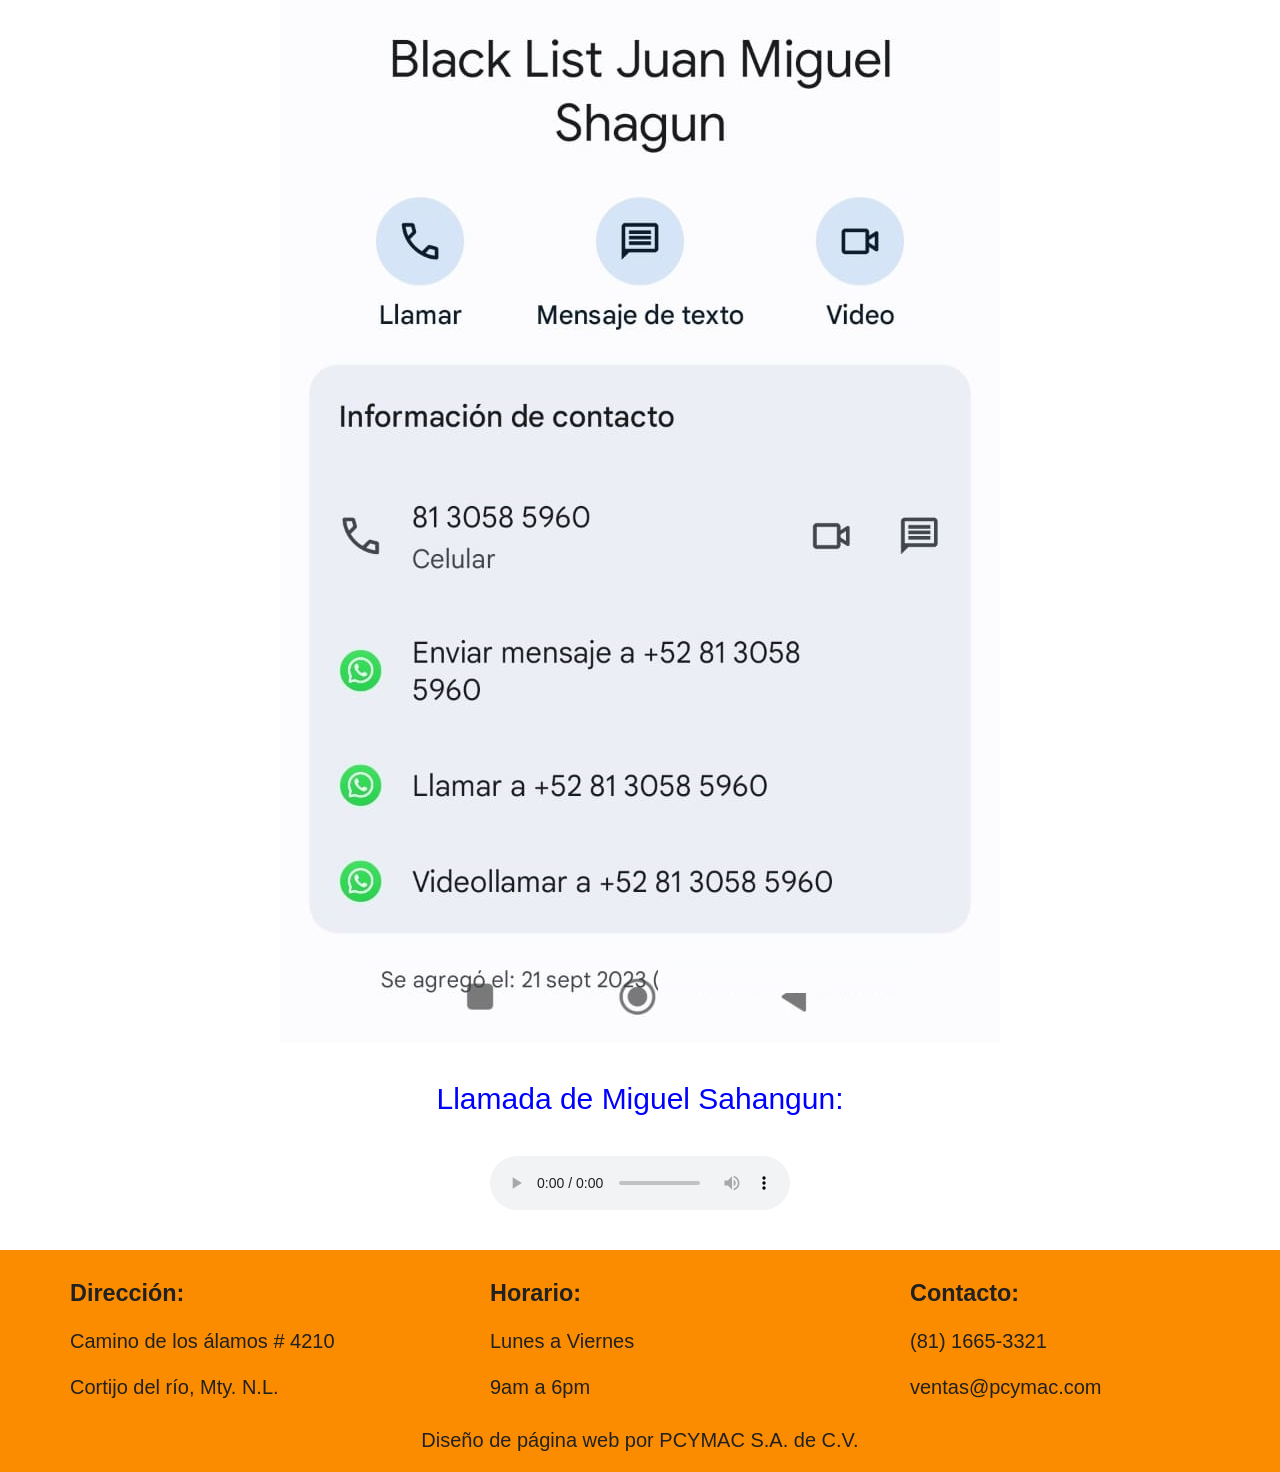
==== commit 5d52bb7c: "subiendo el curdo de maquetacion con css grid" ====
--- a/pcymac-servicios/index.html
+++ b/pcymac-servicios/index.html
@@ -20,93 +20,88 @@
             gtag('config', 'G-VNJ37D72L5');
       </script> 
       <!-- <link rel="preconnect" href="https://fonts.googleapis.com">
-      <link rel="preconnect" href="https://fonts.gstatic.com" crossorigin>
-      <link href="https://fonts.googleapis.com/css2?family=Press+Start+2P&display=swap" rel="stylesheet"> -->
-</head>
-<main>
-      <section class="hero">
-            <div class="hero__info">
-                  <h1 class="hero__title">¿No se te da la tecnología?</h1>
-                  <p class="hero__text">No te preocupes, a nosotros no se nos da la plomería, la mecánica, la medicina, etc., y para eso estamos, para ayudarte con nuestros más de 20 años de experiencia en diferentes servicios de TI.</p>
-            </div>
-            <img class="hero__image" src="./imagenes/logo-pcymac.webp" alt="Logo de pcymac.com">
-      </section>
-      <section class="gente-mugrosa">
-            <div class="contenedor__principal">
-                  <p>GENTE CUIDADO ESTO ES UN INTENTO DE PHISHING, CASI CAEMOS EN EL ENGAÑO</p>
-
-                  <img src="./phishing/intento-phishing.png" alt="">
-
-                  <p>En el primer cuadrito que ponemos se pude ver claramente que  el correo no es del servicio de hostinger, hicieron muy parecido todo, los colores, el tipo de letra, el contenido, etc. el correo es muy engañoso y nosotros casi caemos, aquí es cuando pasas tu tarjeta de dé   bido o crédito y los cibercriminales hacen mal uso. COMO TIP NUNCA DEN CLICKS EN CORREOS QUE TENGAN DUDA COMO POR EJEMPLOS DE BANCOS, O FACTURAS DE SERVICIOS, ETC. y la mejor es que siempre tengan una segunda tarjeta de débido con poquito dinero que sea sólo para hacer pagos en línea, NUNCA USEN SU TARJETA PRINCIPAL PARRA HACER PAGOS, esto aplica hasta para cobros en terminal.</p>
-
-                  <p>Gente mala leche que solo busca afectar tu negocio</p>
-
-                  <img src="./gente-mugrosa/comentario-negativo.png" alt="">
-
-                  <p>jajaja ahorita checan la llama la cual esta más abajo, jamás le dijimos que le tenemos que cobrar por no haber asistido a la cita, jajaja se pasan enserio, y eso que tengo la llamada, si no ni como comprobarlo 🤣</p>
-
-                  
-                  <img src="./gente-mugrosa/ricardo-pedraza-guido.png" alt="">
-                  
-                  <p>Esta persona nos habló para un servicio al cual el faltó y no pasa nada si faltas, simplemente avisas por teléfono como muchos le hacen, pero no mandas un correo unas horas antes, ni nos avisó, ni nada, ni se le ocurrió marcarnos, nada, se ampara con un correo que mando a ventas@pcymac.com el cual se fue al spam; ahora en la llama en el min 2:15 se le dice que no hay problema, agendamos otra cita y que ya no se espere a que le llegue el correo, el Sr. se esponja cuando se le dice que el correo es únicamente para que el acepte que se cobra la revisión del equipo, la cual todos pagan, si no te parece, no pasa nada, búscale por otro lado, lo que queremos es que no vengan hasta acá desde muy lejos, sin saber que existe un costo de revisión el cual puede variar y que es reembolsable en únicamente servicio.</p>
-
-                  <img src="./gente-mugrosa/telefono-ricardo-pedraza-guido.jpeg" alt="">
-
-                  <p>Aquí está la llamada, a ver qué opinan, pongo el pantallazo de la opinión porque ya nos ha pasado con otros clientes que ayudamos con google que les modifican a su favor la opinión.</p>
-
-                  <audio src="./gente-mugrosa/llamada-de-guido.mp4" controls autoplay ></audio>
-                  
-                  <img src="./gente-mugrosa/miguel-sahangun/opinion.png" alt="">
-                  
-                  <p>😂🤣😂🤣 jajaja otro en menos de 24hrs jajaja, ha de ser amigo del de ayer, es mucha conincidencia, se la pasan poniendo 1 estrellita a los negocios.</p>
-                  
-                  <img src="./gente-mugrosa/miguel-sahangun/jajaja-se-la-pasa-en-aguilas.png" alt="">
-
-                  <img src="./gente-mugrosa/miguel-sahangun/telefono-de-miguel-sahagun.jpeg" alt="">
-
-                  <p>Llamada de Miguel Sahangun:</p>
+            <link rel="preconnect" href="https://fonts.gstatic.com" crossorigin>
+            <link href="https://fonts.googleapis.com/css2?family=Press+Start+2P&display=swap" rel="stylesheet"> -->
+      </head>
+      <main>
+            <section class="hero">
+                  <div class="hero__info">
+                        <h1 class="hero__title">¿No se te da la tecnología?</h1>
+                        <p class="hero__text">No te preocupes, a nosotros no se nos da la plomería, la mecánica, la medicina, etc., y para eso estamos, para ayudarte con nuestros más de 20 años de experiencia en diferentes servicios de TI.</p>
+                  </div>
+                  <img class="hero__image" src="./imagenes/logo-pcymac.webp" alt="Logo de pcymac.com">
+            </section>
+            <section class="ourServices">
+                  <h2 class="ourServices__title">Nuestros Servicios</h2>
+                  <div class="ourServices__grid">
+                        <video class="ourServices__item ourServices__item--video" src="./videos/video.mp4" controls></video>
+                        <img class="ourServices__item" src="./imagenes/servicios/camara-wifi.webp" alt="Cámara de seguridad de la marca HikVision">
+                        <img class="ourServices__item" src="./imagenes/servicios/kaspersky-antivirus.webp" alt="Antivirus Kaspersky">
+                        <img class="ourServices__item" src="./imagenes/servicios/laptop-roja.webp" alt="Computadora portatil color roja">
+                        <img class="ourServices__item" src="./imagenes/servicios/computadora-generecia.webp" alt="Computadora Genérica">
+                  </div>
+            </section>
+            <section class="marcas">
+                  <h2 class="ourServices__title">Algunas de las marcas que manejamos</h2>
+                  <div class="marcas__grid">
+                        <div class="marcas__imagen">
+                              <img src="./imagenes/marcas/dahua.webp" alt="Logo de la marca de cámaras de cctv Dahua">
+                        </div>
+                        <div class="marcas__imagen">
+                              <img src="./imagenes/marcas/hikvision.webp" alt="Logo de la marca de cámaras de cctv Hikvision">
+                        </div>
+                        <div class="marcas__imagen">
+                              <img src="./imagenes/marcas/hp.webp" alt="Logo de la marca de computadoras e impresoras HP">
+                        </div>
+                        <div class="marcas__imagen">
+                              <img src="./imagenes/marcas/kaspersky.webp" alt="Logo de la marca de antivirus Kaspersky">
+                        </div>
+                        <div class="marcas__imagen">
+                              <img src="./imagenes/marcas/lenovo.webp" alt="Logo de la marca de computadoras lenovo">
+                        </div>
+                  </div>
+            </section>
+            <section class="gente-mugrosa">
+                  <div class="contenedor__principal">
+                        
+                        <p>Gente mala leche que solo busca afectar tu negocio</p>
+                        
+                        <img src="./gente-mugrosa/comentario-negativo.png" alt="">
+                        
+                        <p>jajaja ahorita checan la llama la cual esta más abajo, jamás le dijimos que le tenemos que cobrar por no haber asistido a la cita, jajaja se pasan enserio, y eso que tengo la llamada, si no ni como comprobarlo 🤣</p>
+                        
+                        
+                        <img src="./gente-mugrosa/ricardo-pedraza-guido.png" alt="">
+                        
+                        <p>Esta persona nos habló para un servicio al cual el faltó y no pasa nada si faltas, simplemente avisas por teléfono como muchos le hacen, pero no mandas un correo unas horas antes, ni nos avisó, ni nada, ni se le ocurrió marcarnos, nada, se ampara con un correo que mando a ventas@pcymac.com el cual se fue al spam; ahora en la llama en el min 2:15 se le dice que no hay problema, agendamos otra cita y que ya no se espere a que le llegue el correo, el Sr. se esponja cuando se le dice que el correo es únicamente para que el acepte que se cobra la revisión del equipo, la cual todos pagan, si no te parece, no pasa nada, búscale por otro lado, lo que queremos es que no vengan hasta acá desde muy lejos, sin saber que existe un costo de revisión el cual puede variar y que es reembolsable en únicamente servicio.</p>
+                        
+                        <img src="./gente-mugrosa/telefono-ricardo-pedraza-guido.jpeg" alt="">
+                        
+                        <p>Aquí está la llamada, a ver qué opinan, pongo el pantallazo de la opinión porque ya nos ha pasado con otros clientes que ayudamos con google que les modifican a su favor la opinión.</p>
+                        
+                        <audio src="./gente-mugrosa/llamada-de-guido.mp4" controls autoplay ></audio>
+                        
+                        <img src="./gente-mugrosa/miguel-sahangun/opinion.png" alt="">
+                        
+                        <p>😂🤣😂🤣 jajaja otro en menos de 24hrs jajaja, ha de ser amigo del de ayer, es mucha conincidencia, se la pasan poniendo 1 estrellita a los negocios.</p>
+                        
+                        <img src="./gente-mugrosa/miguel-sahangun/jajaja-se-la-pasa-en-aguilas.png" alt="">
+                        
+                        <img src="./gente-mugrosa/miguel-sahangun/telefono-de-miguel-sahagun.jpeg" alt="">
+                        
+                        <p>Llamada de Miguel Sahangun:</p>
                   
                   <audio src="./gente-mugrosa/miguel-sahangun/llamada-de-miguel-sahagun.mp4" controls ></audio>
             </div>
 
       
       </section>
-      <section class="ourServices">
-            <h2 class="ourServices__title">Nuestros Servicios</h2>
-            <div class="ourServices__grid">
-                  <video class="ourServices__item ourServices__item--video" src="./videos/video.mp4" controls></video>
-                  <img class="ourServices__item" src="./imagenes/servicios/camara-wifi.webp" alt="Cámara de seguridad de la marca HikVision">
-                  <img class="ourServices__item" src="./imagenes/servicios/kaspersky-antivirus.webp" alt="Antivirus Kaspersky">
-                  <img class="ourServices__item" src="./imagenes/servicios/laptop-roja.webp" alt="Computadora portatil color roja">
-                  <img class="ourServices__item" src="./imagenes/servicios/computadora-generecia.webp" alt="Computadora Genérica">
-            </div>
-      </section>
-      <section class="marcas">
-            <h2 class="ourServices__title">Algunas de las marcas que manejamos</h2>
-            <div class="marcas__grid">
-                  <div class="marcas__imagen">
-                        <img src="./imagenes/marcas/dahua.webp" alt="Logo de la marca de cámaras de cctv Dahua">
-                  </div>
-                  <div class="marcas__imagen">
-                        <img src="./imagenes/marcas/hikvision.webp" alt="Logo de la marca de cámaras de cctv Hikvision">
-                  </div>
-                  <div class="marcas__imagen">
-                        <img src="./imagenes/marcas/hp.webp" alt="Logo de la marca de computadoras e impresoras HP">
-                  </div>
-                  <div class="marcas__imagen">
-                        <img src="./imagenes/marcas/kaspersky.webp" alt="Logo de la marca de antivirus Kaspersky">
-                  </div>
-                  <div class="marcas__imagen">
-                        <img src="./imagenes/marcas/lenovo.webp" alt="Logo de la marca de computadoras lenovo">
-                  </div>
-            </div>
-      </section>
       <footer class="footer">
             <div class="footer__grid">
                   <div class="footer__item">
                         <h3 class="footer__title">Dirección:</h3><br>
                         <p class="footer__texto">Camino de los álamos # 4210</p><br>
-                        <p class="footer__texto">Cortijo del río, Mty. N.L.</p>  
+                        <p class="footer__texto">Cortijo del río, Mty. N.L.</p>
                   </div>
                   <div class="footer__item">
                         <h3 class="footer__title">Horario:</h3><br>
--- a/pcymac-servicios/servicios.css
+++ b/pcymac-servicios/servicios.css
@@ -48,10 +48,12 @@
 
 
 .gente-mugrosa {
-      width: 100%;
+      /* width: 100%; */
       height: auto;
       font-size: 3rem;
-      color: blue;      
+      color: blue;
+      max-width: 800px; 
+      margin: auto;
 }
 .contenedor__principal p {
       display: grid;
@@ -62,6 +64,7 @@
 .contenedor__principal img {
       display: grid;
       margin: 4rem auto;
+      max-width: 800px;
 }
 .contenedor__principal audio {
       display: grid;
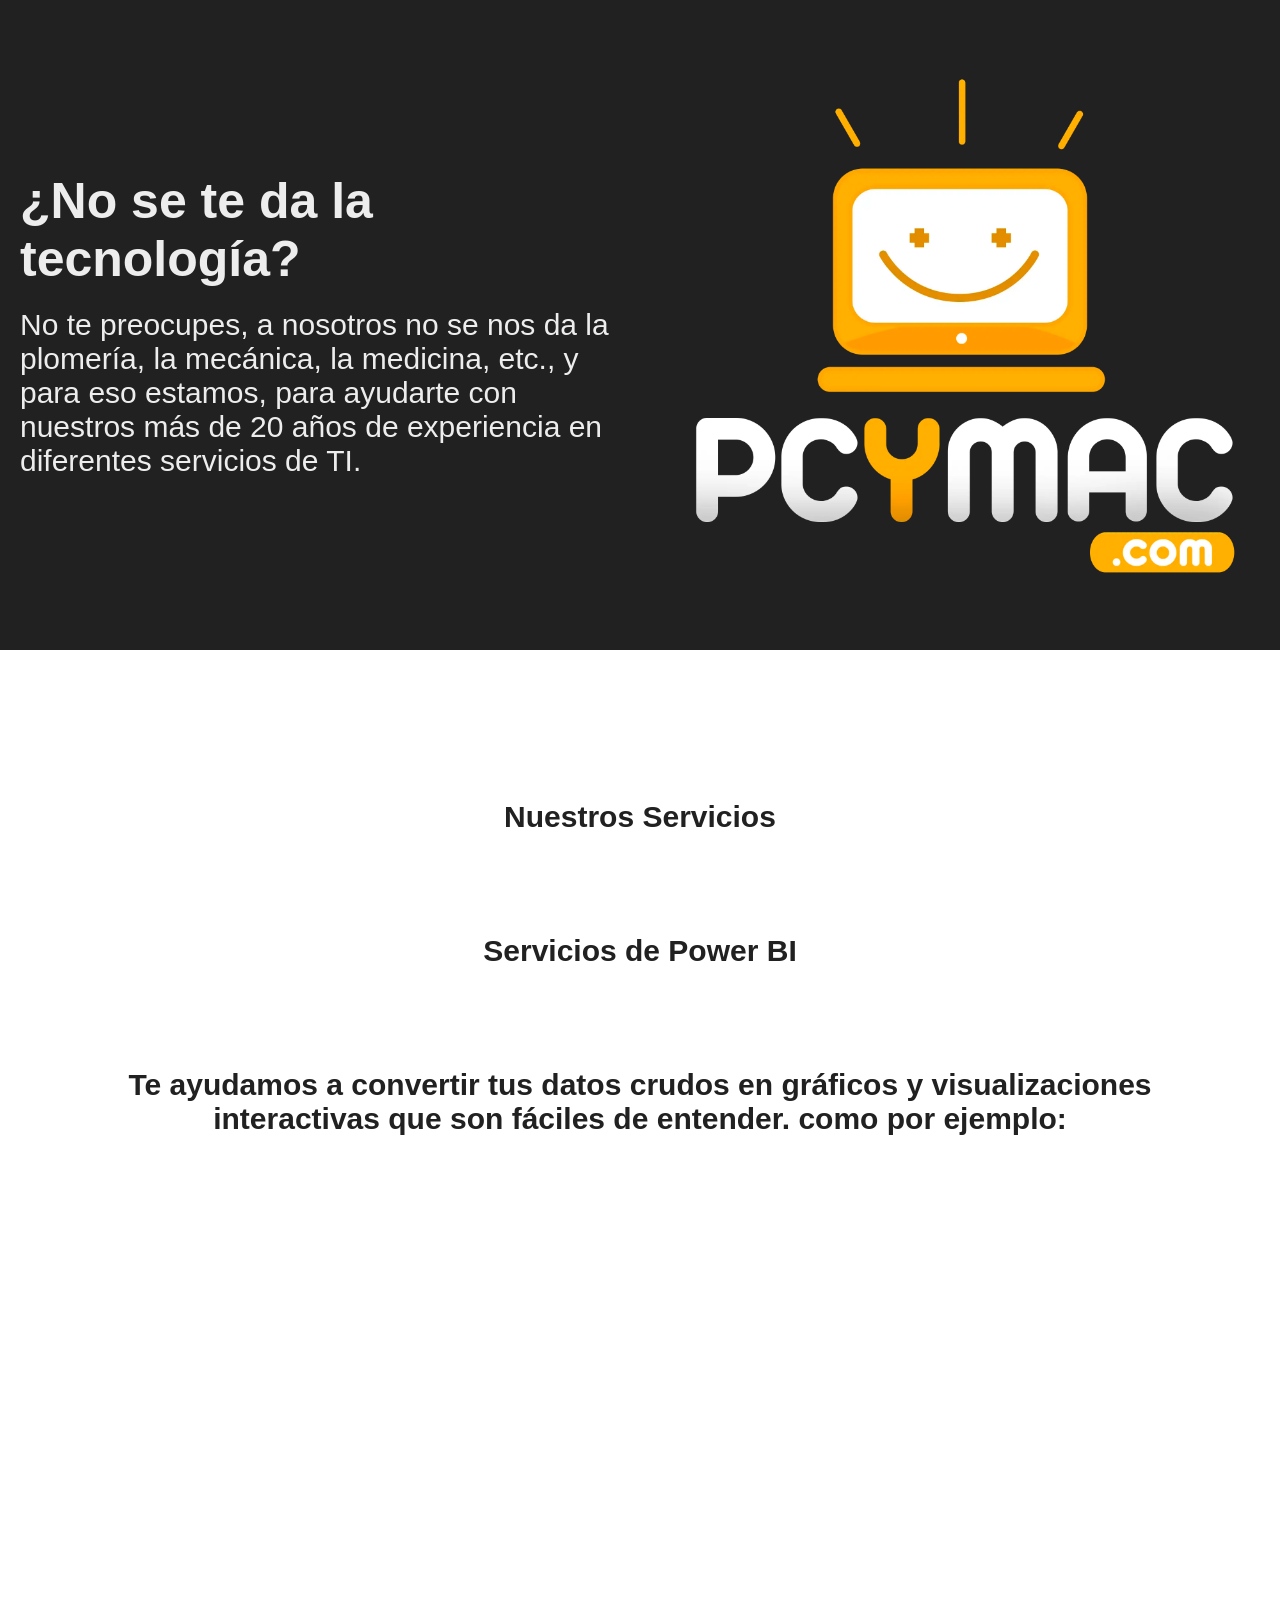
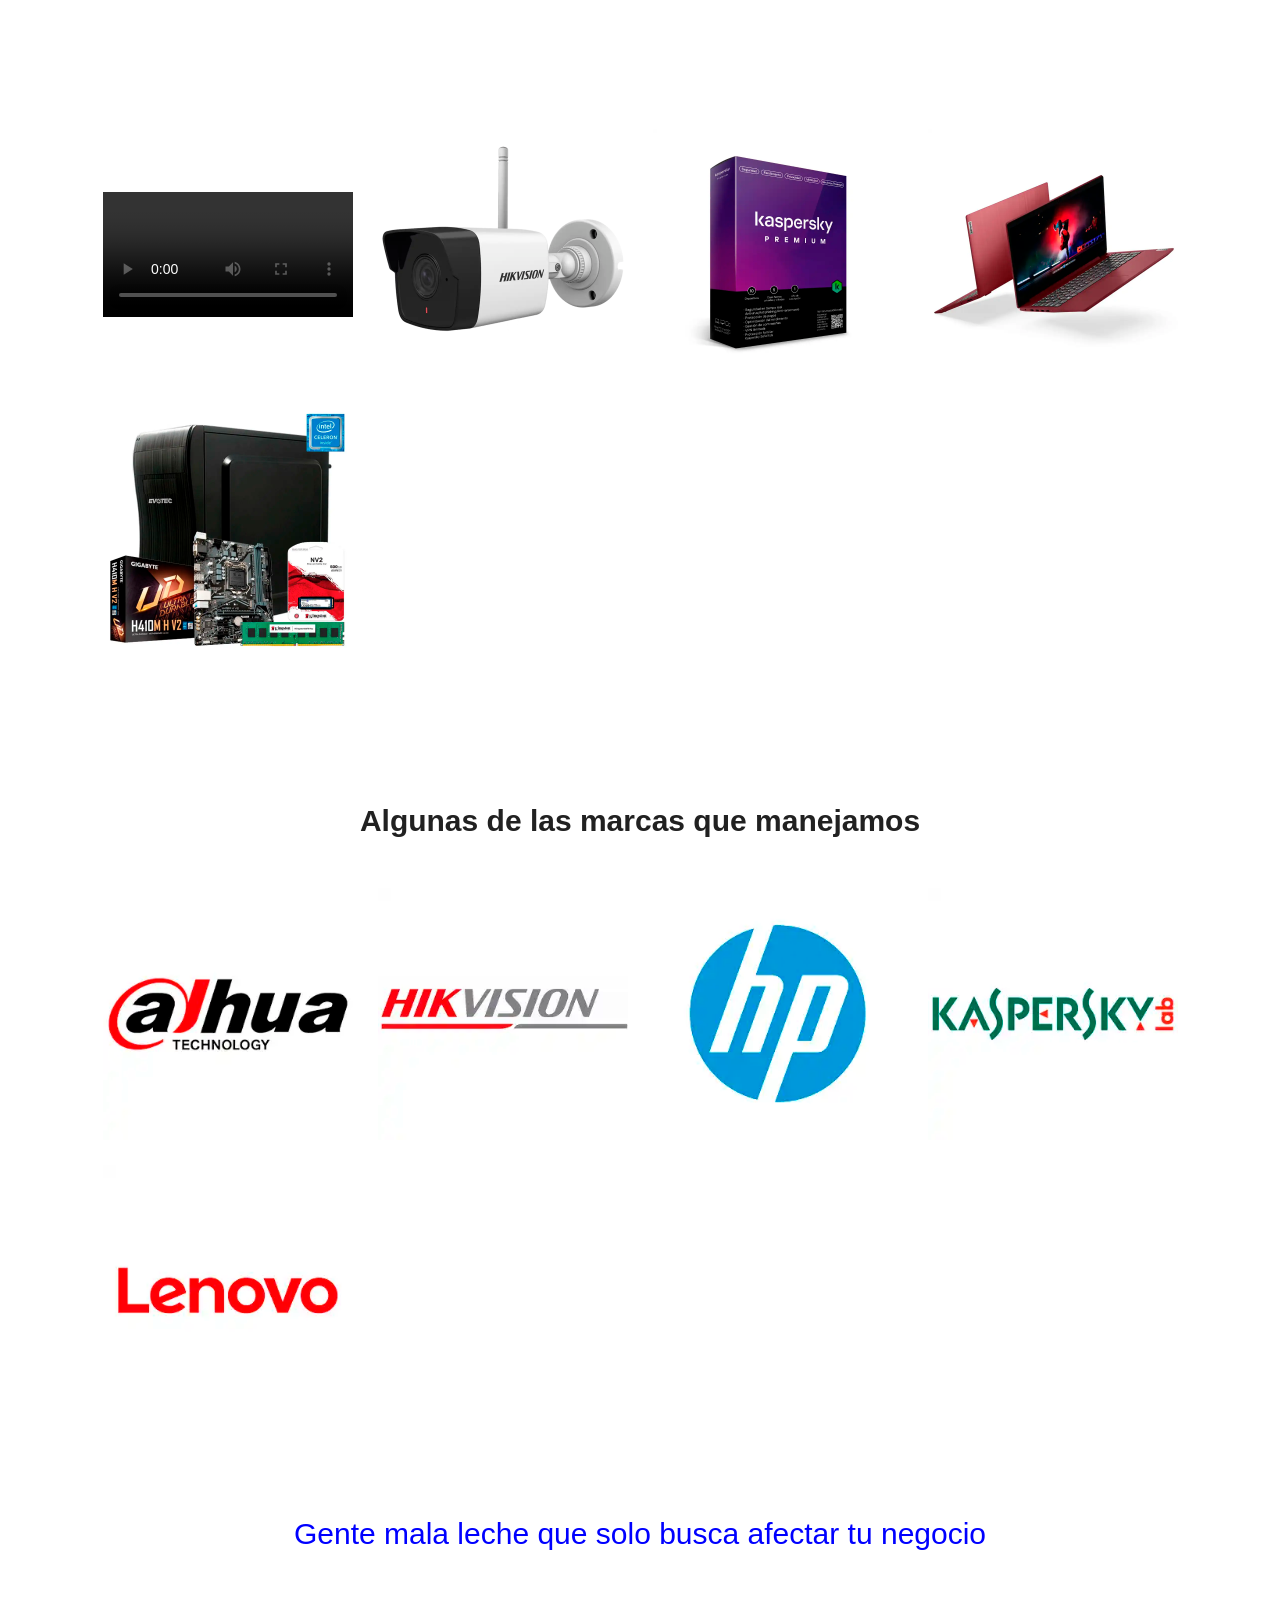
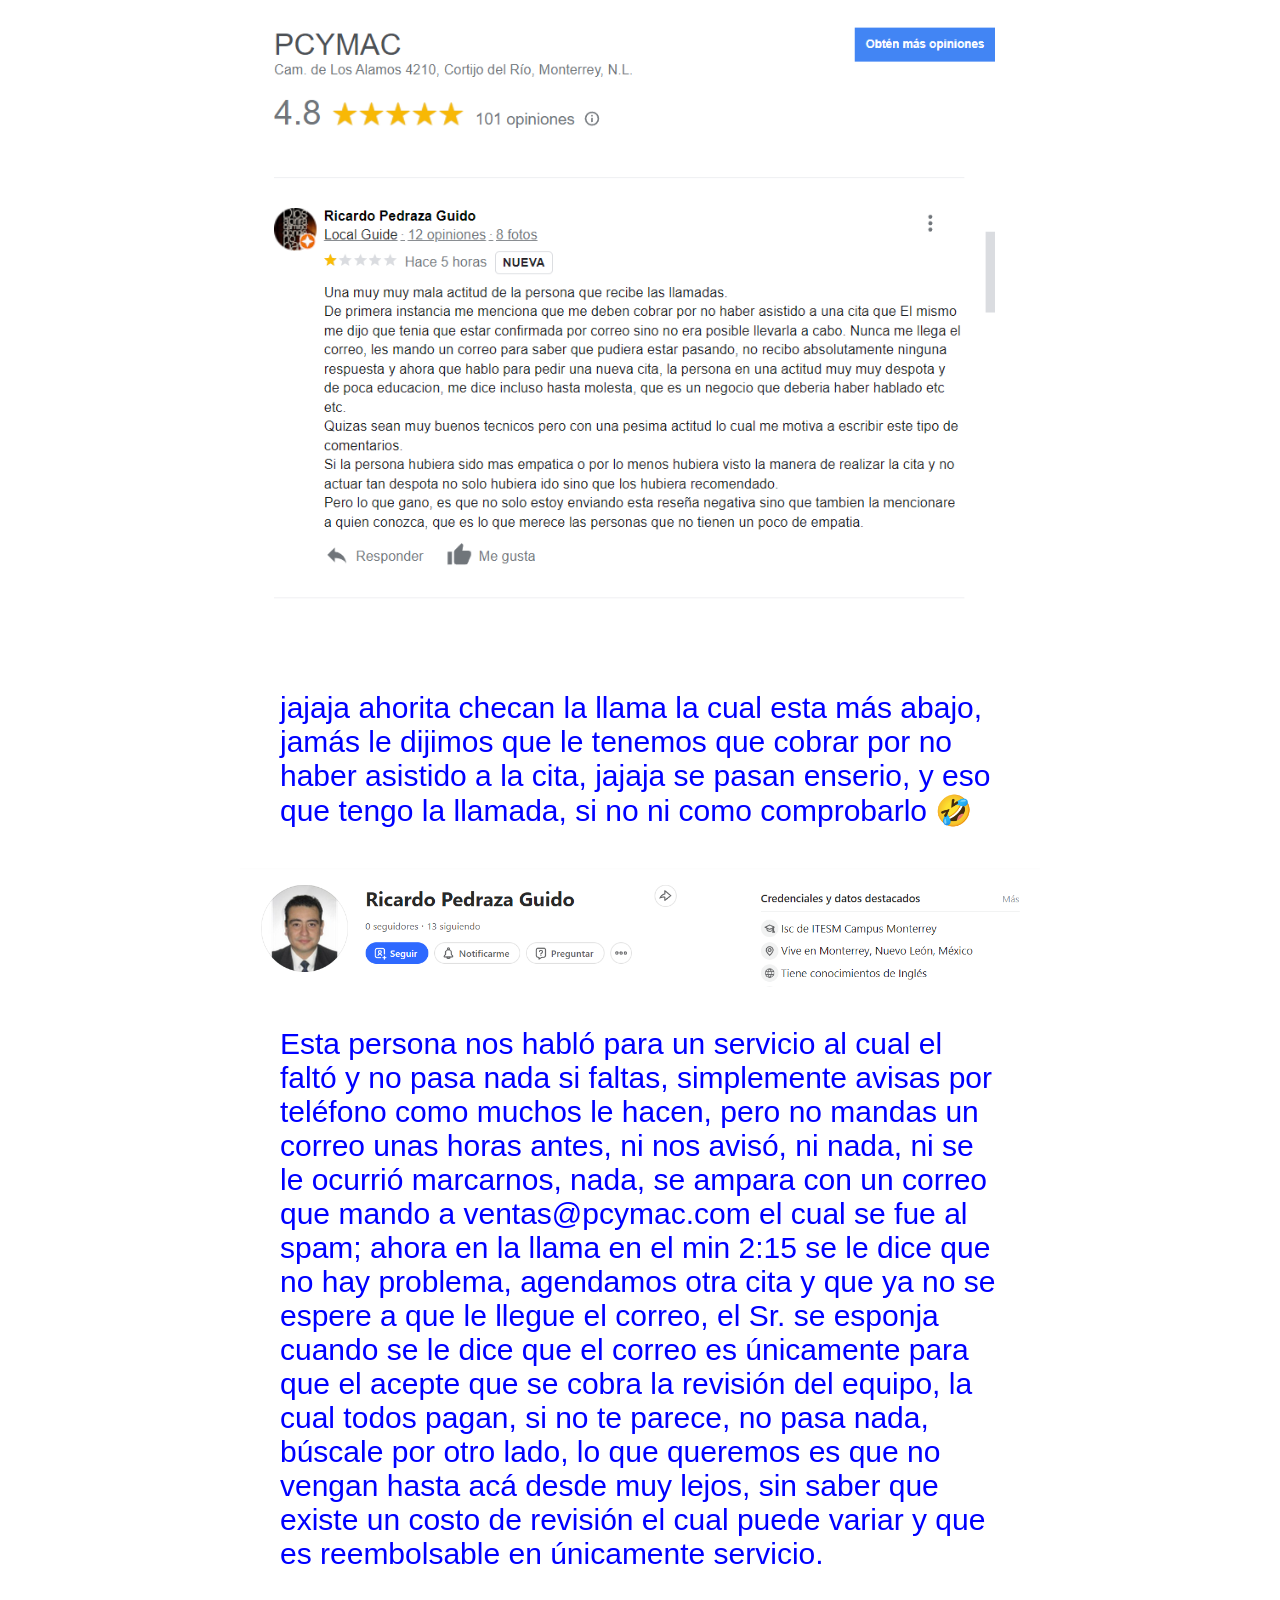
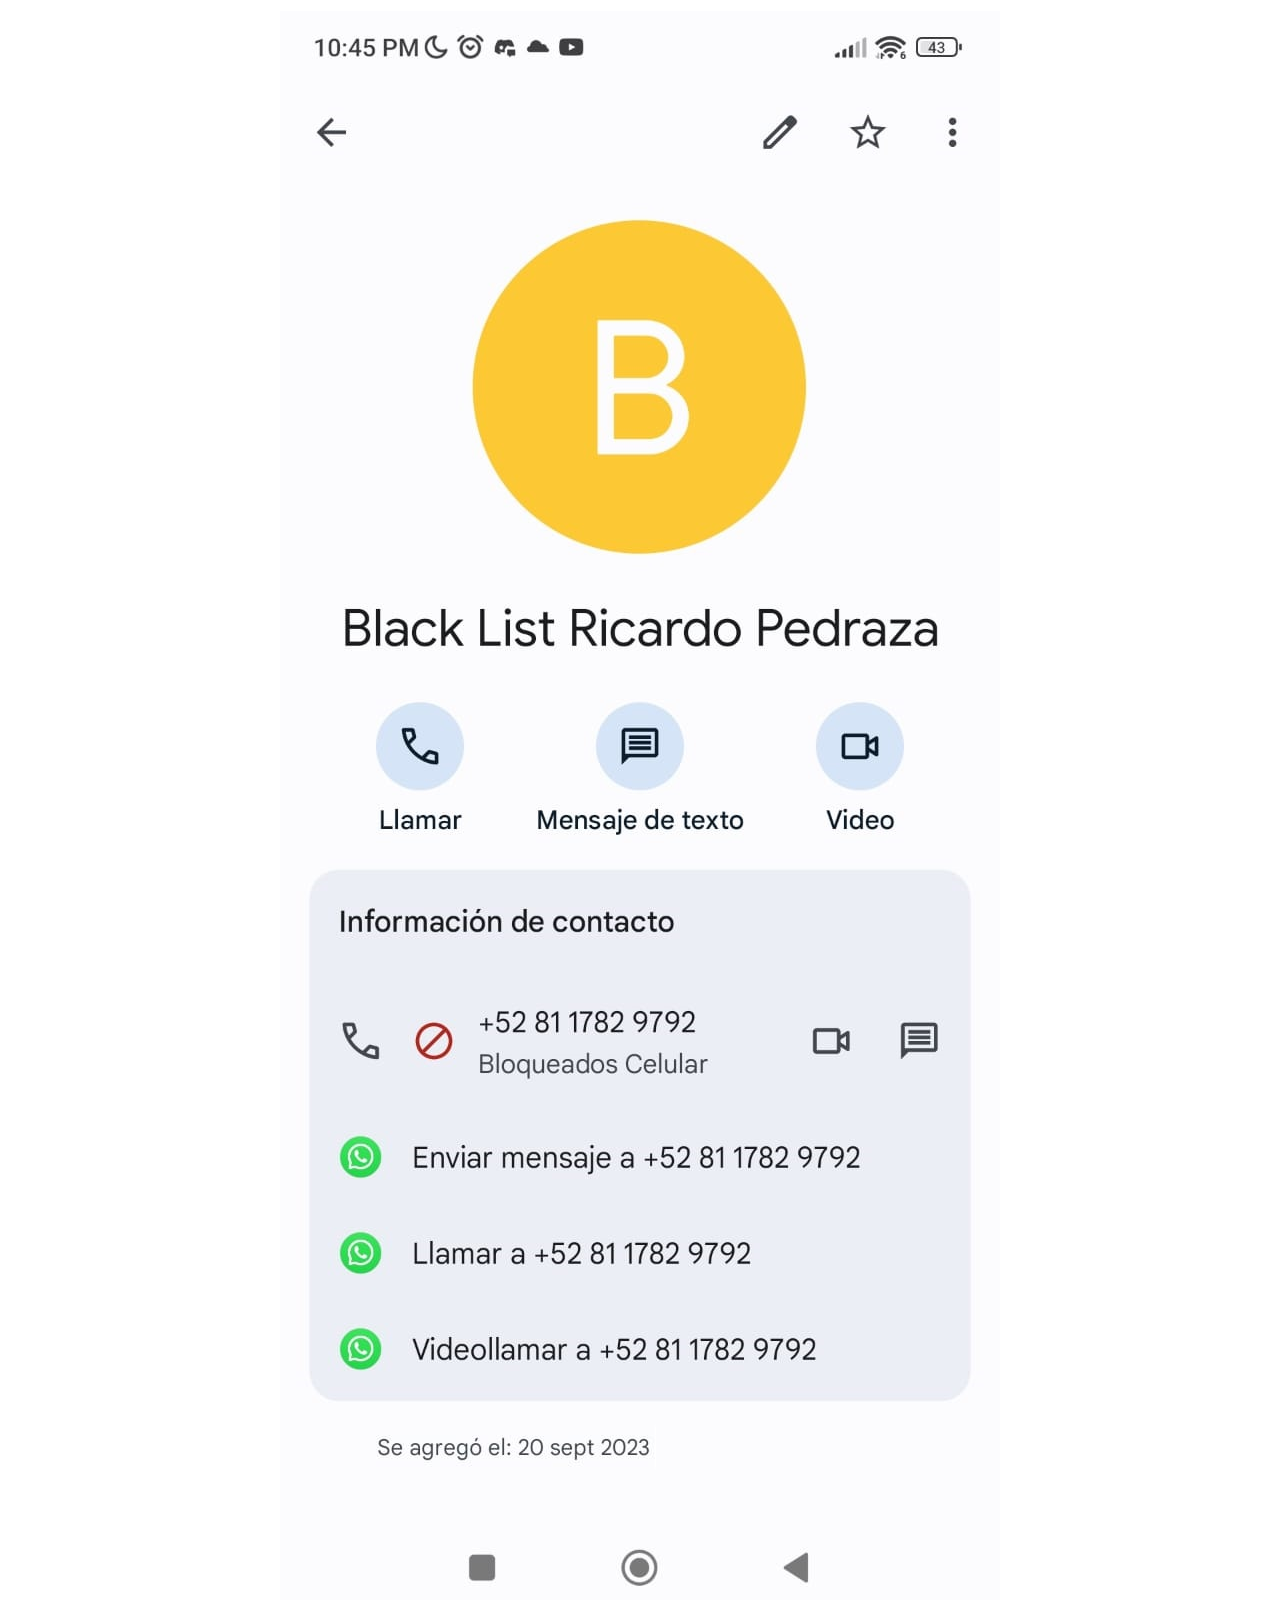
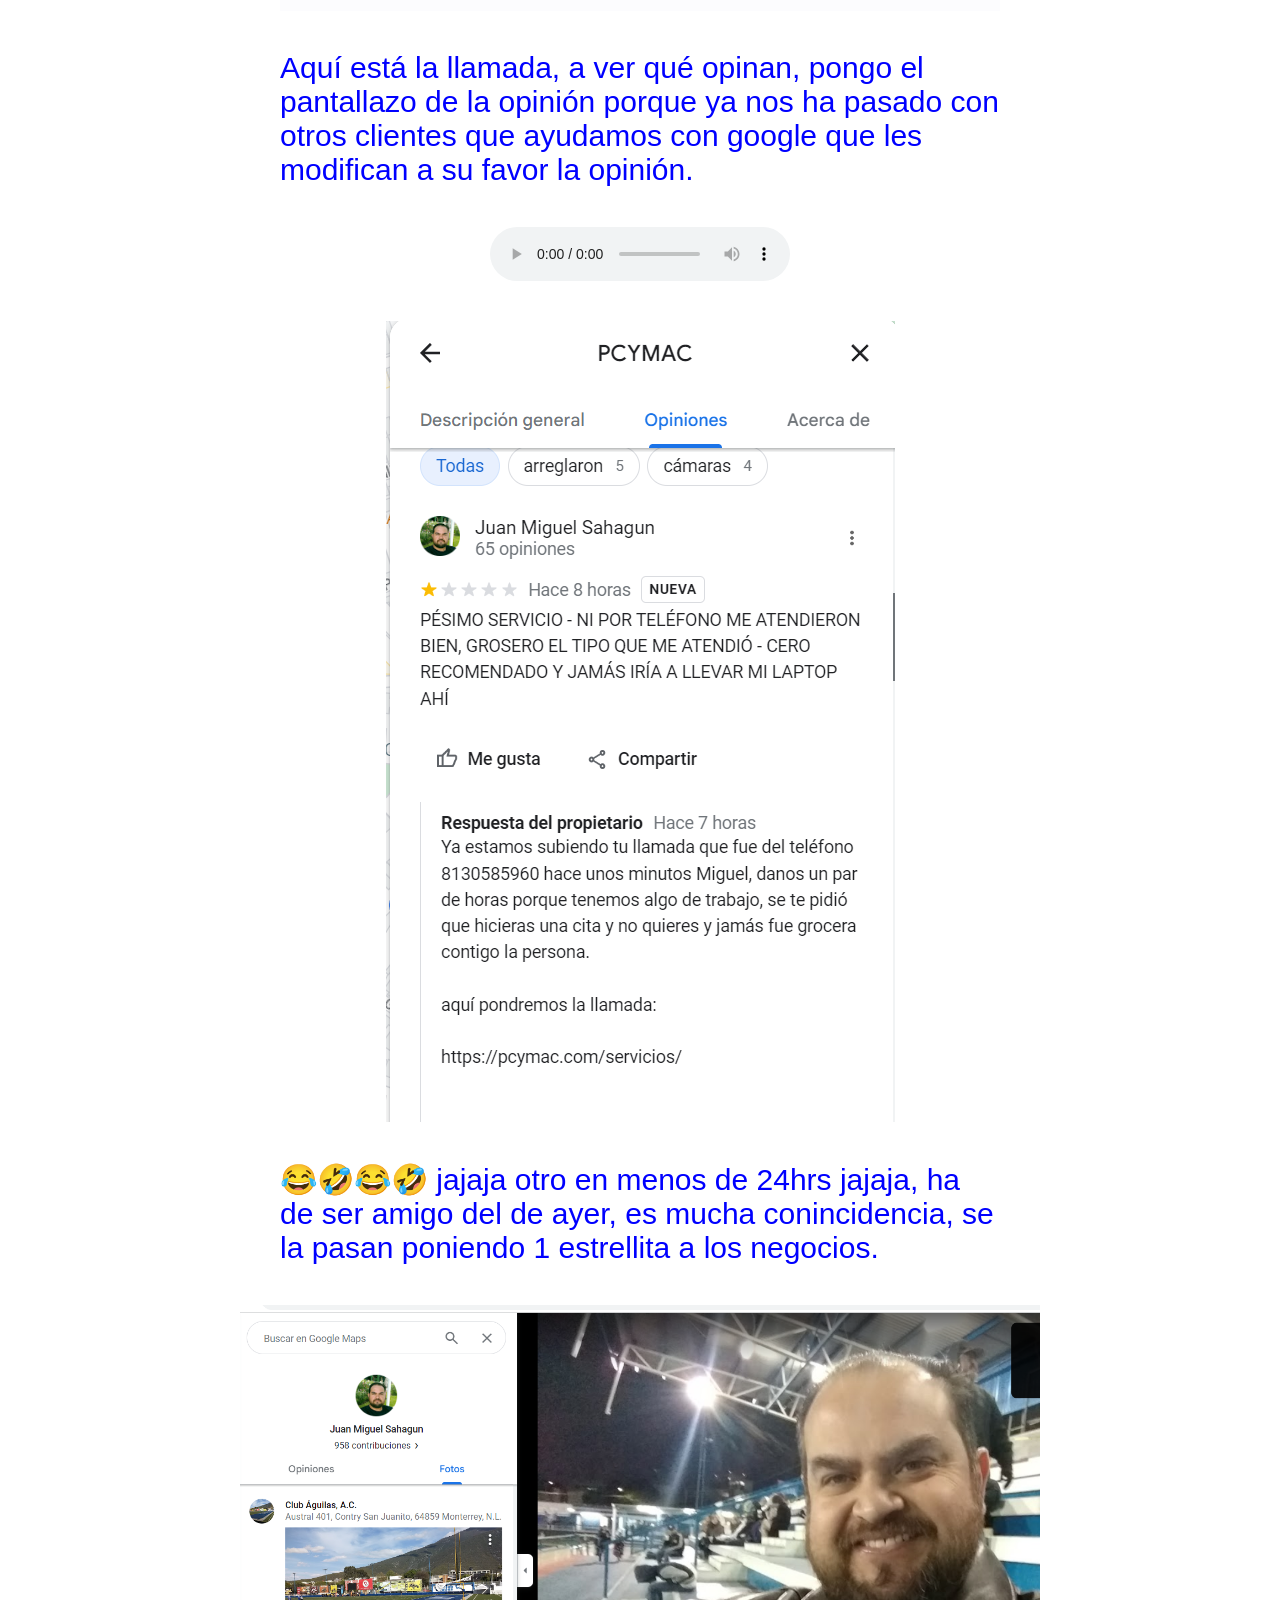
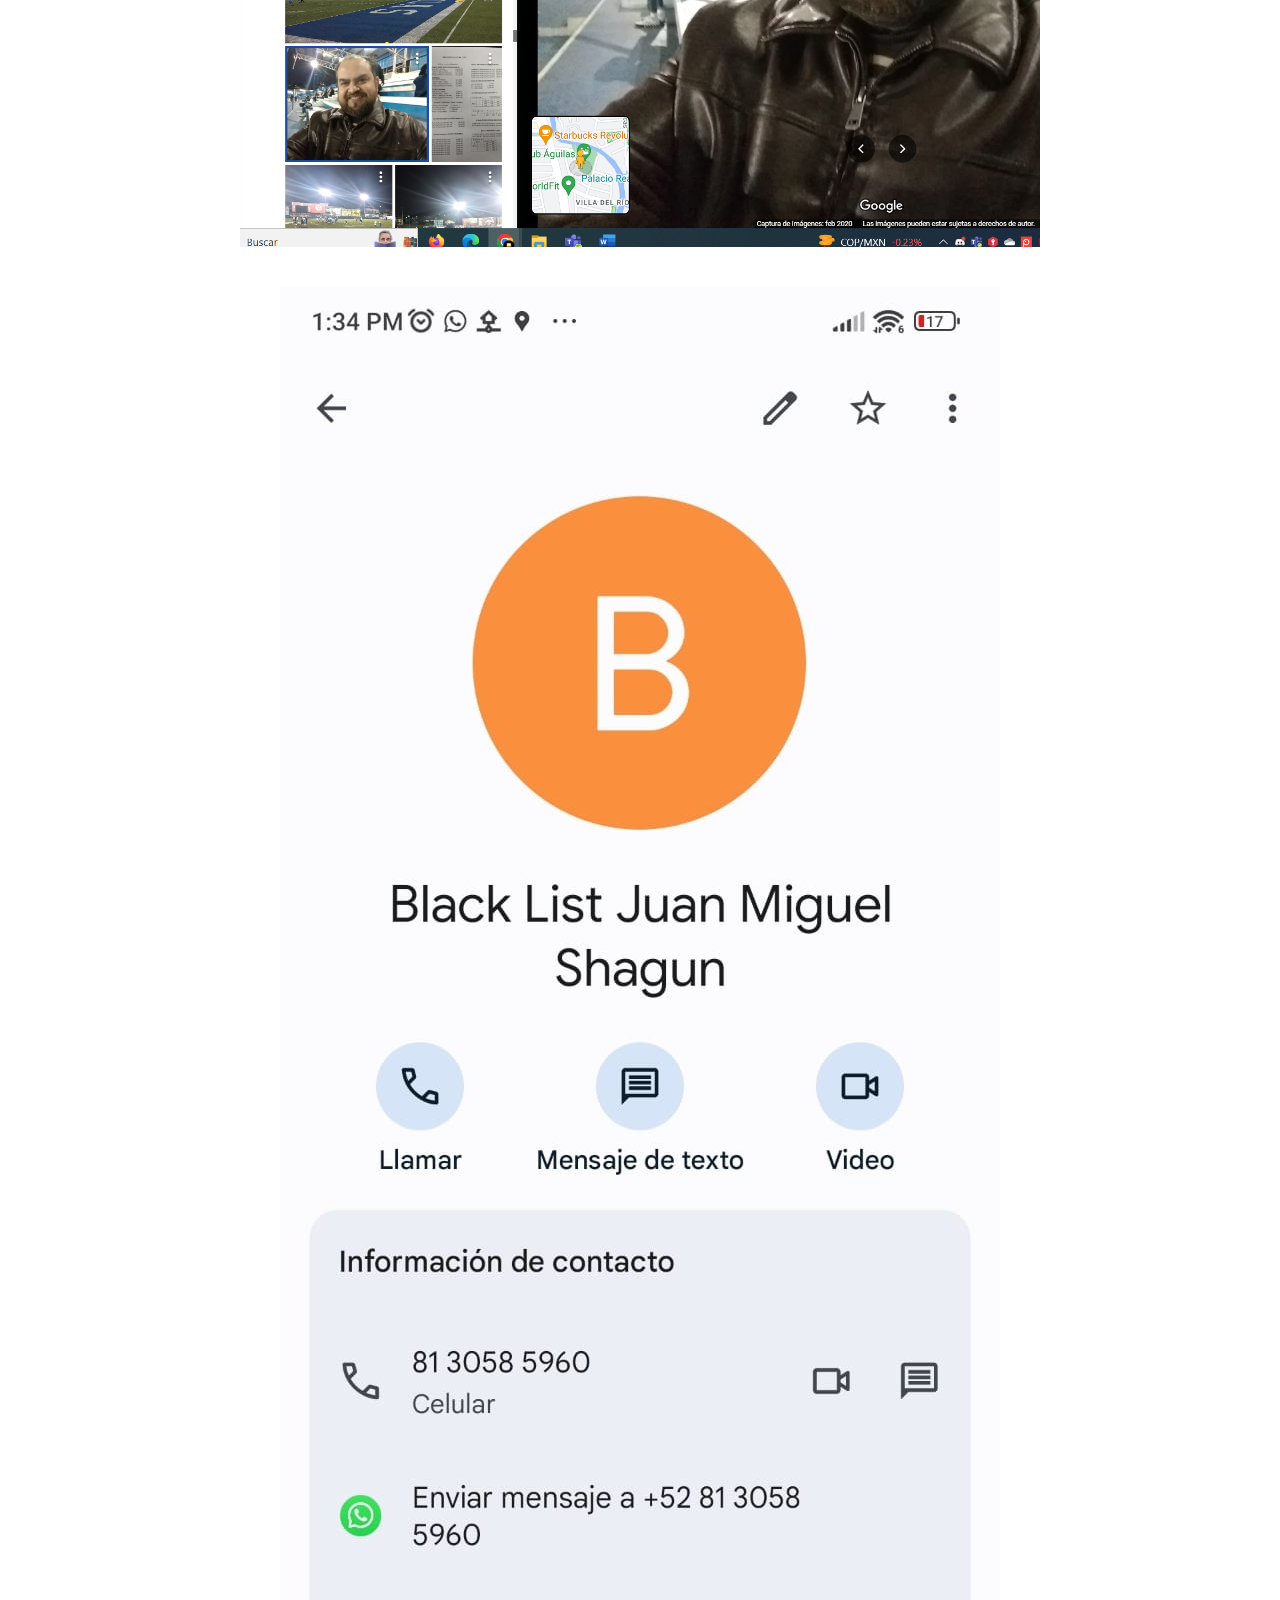
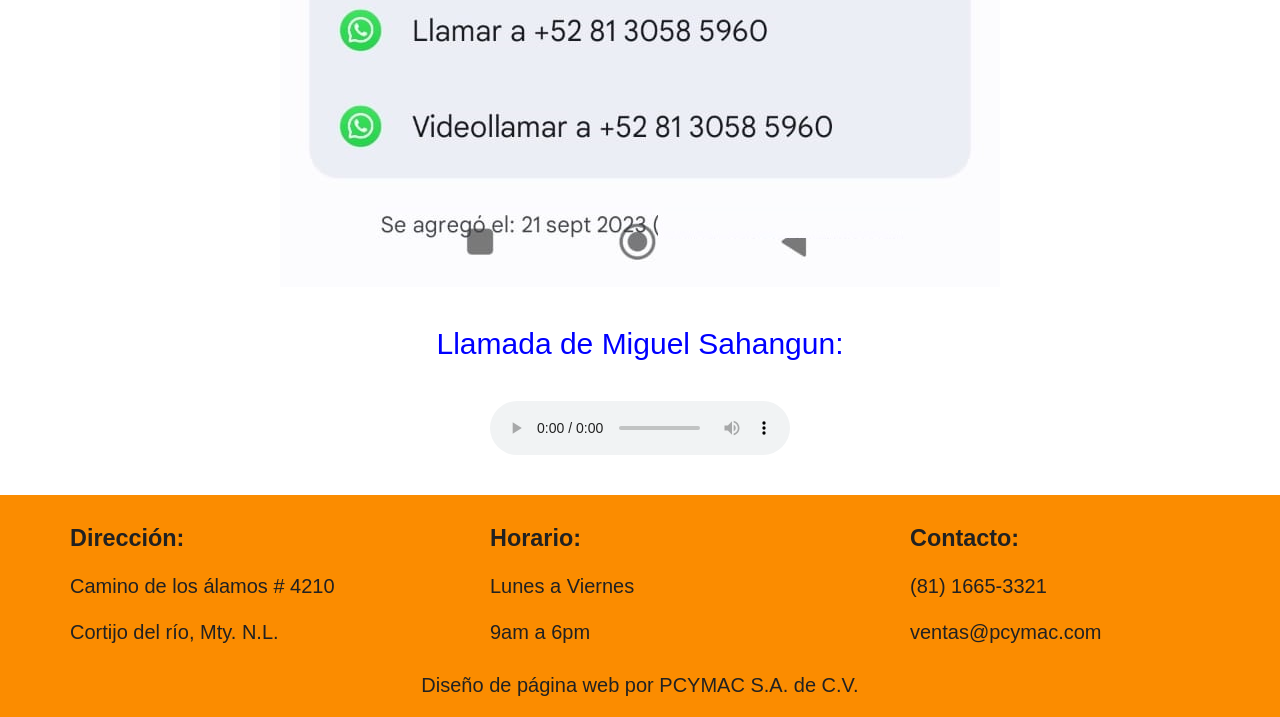
==== commit d1df3fbb: "subiendo servicio de power BI" ====
--- a/pcymac-servicios/index.html
+++ b/pcymac-servicios/index.html
@@ -33,6 +33,12 @@
             </section>
             <section class="ourServices">
                   <h2 class="ourServices__title">Nuestros Servicios</h2>
+                  <h2 class="ourServices__title">Servicios de Power BI</h2>
+                  <h2 class="ourServices__title">Te ayudamos a convertir tus datos crudos en gráficos y visualizaciones interactivas que son fáciles de entender. como por ejemplo:</h2>
+                  
+                  <div>
+                        <iframe title="Análisis de Ventas TECNOMAX Clase 23 FINAL" width="1140" height="541.25" src="https://app.powerbi.com/reportEmbed?reportId=fa16b2f9-1878-46a4-8ce2-d6ea75f82956&autoAuth=true&ctid=26fed691-fb38-4762-bfdb-2eb943b0cff7" frameborder="0" allowFullScreen="true"></iframe>
+                  </div>
                   <div class="ourServices__grid">
                         <video class="ourServices__item ourServices__item--video" src="./videos/video.mp4" controls></video>
                         <img class="ourServices__item" src="./imagenes/servicios/camara-wifi.webp" alt="Cámara de seguridad de la marca HikVision">
